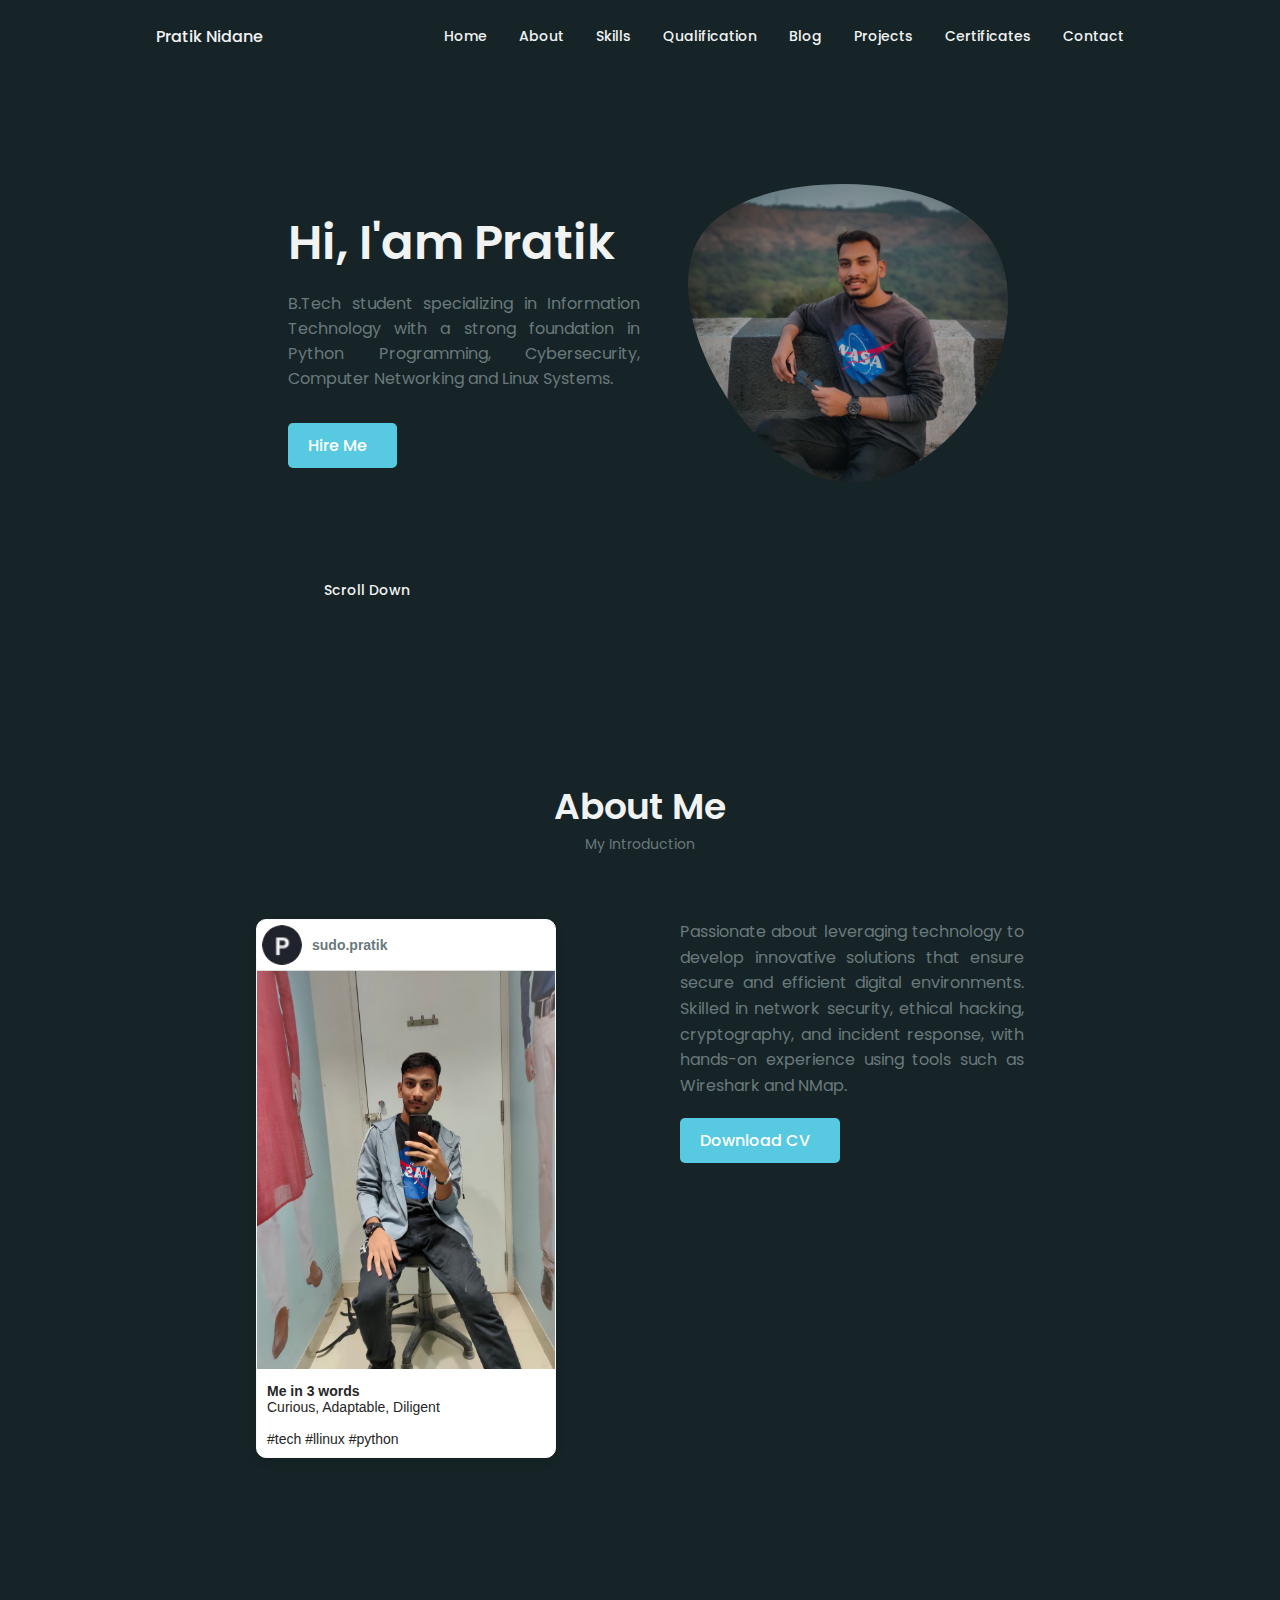
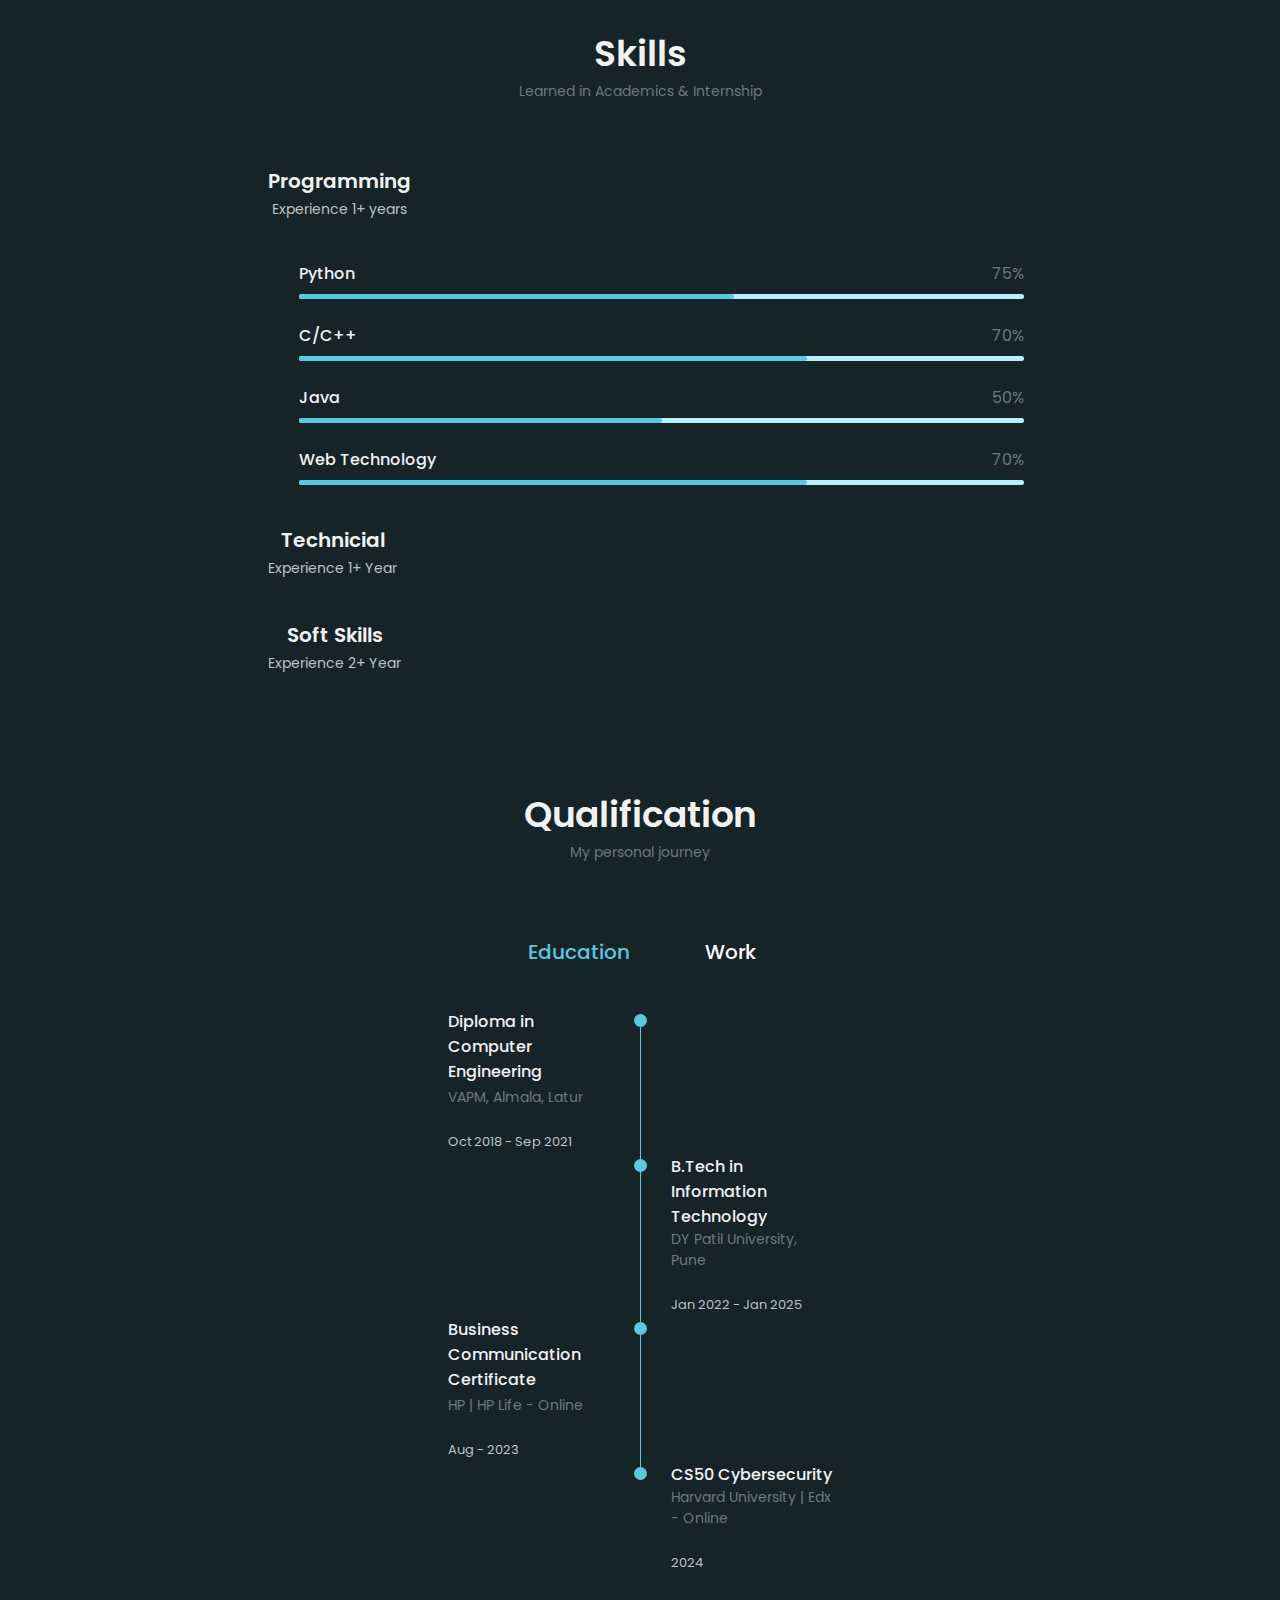
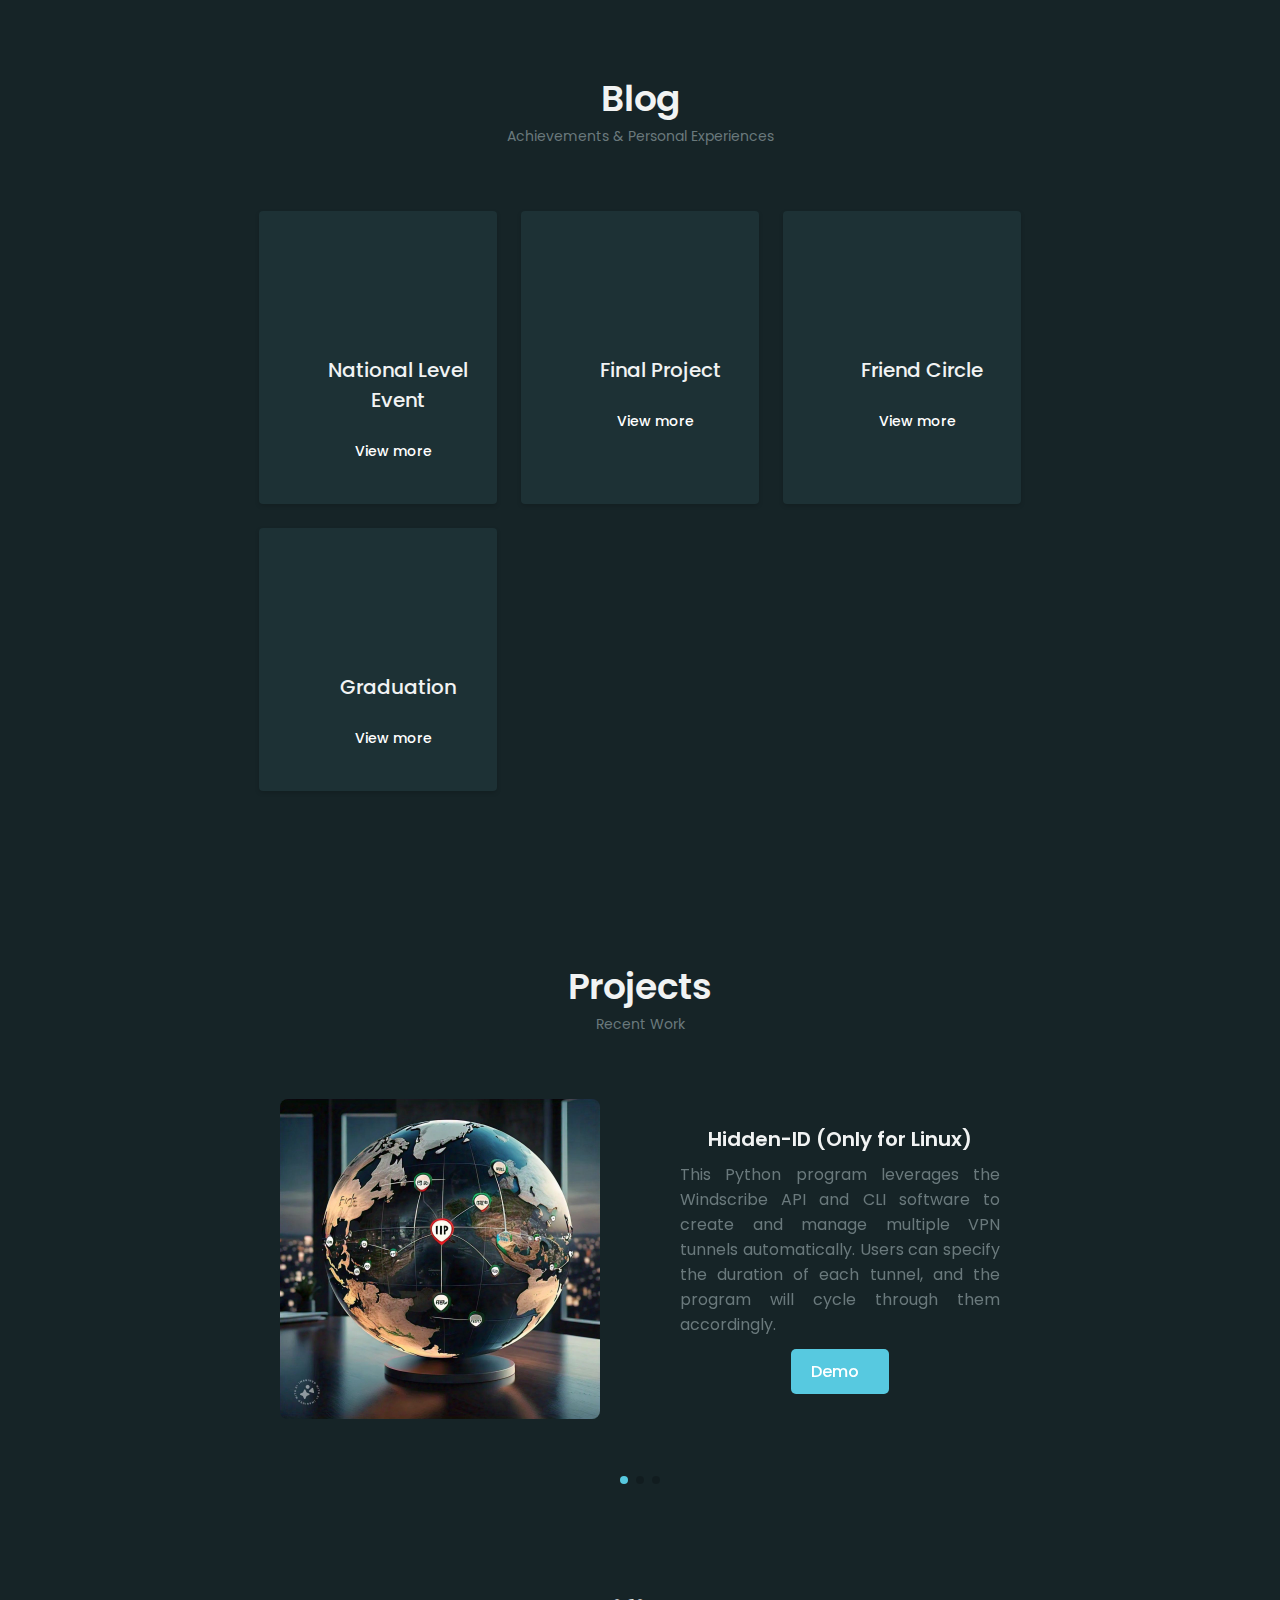
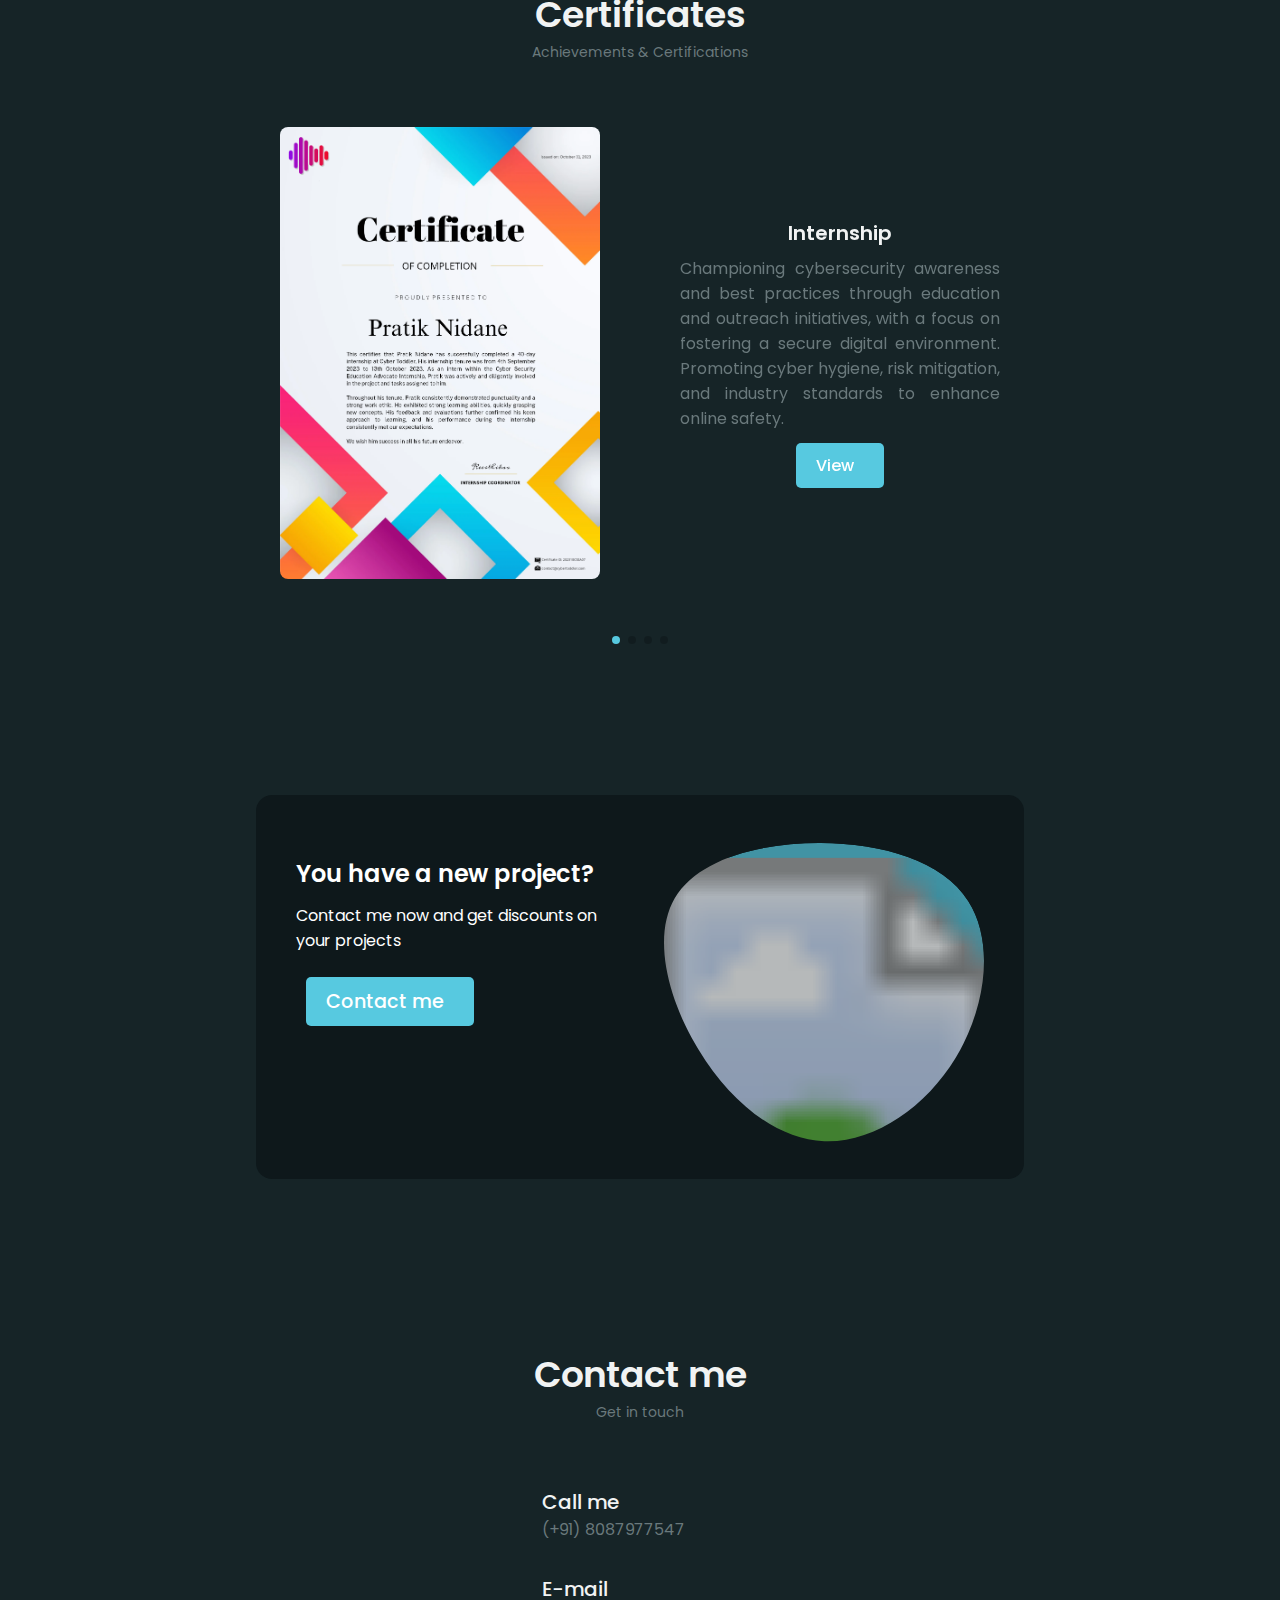
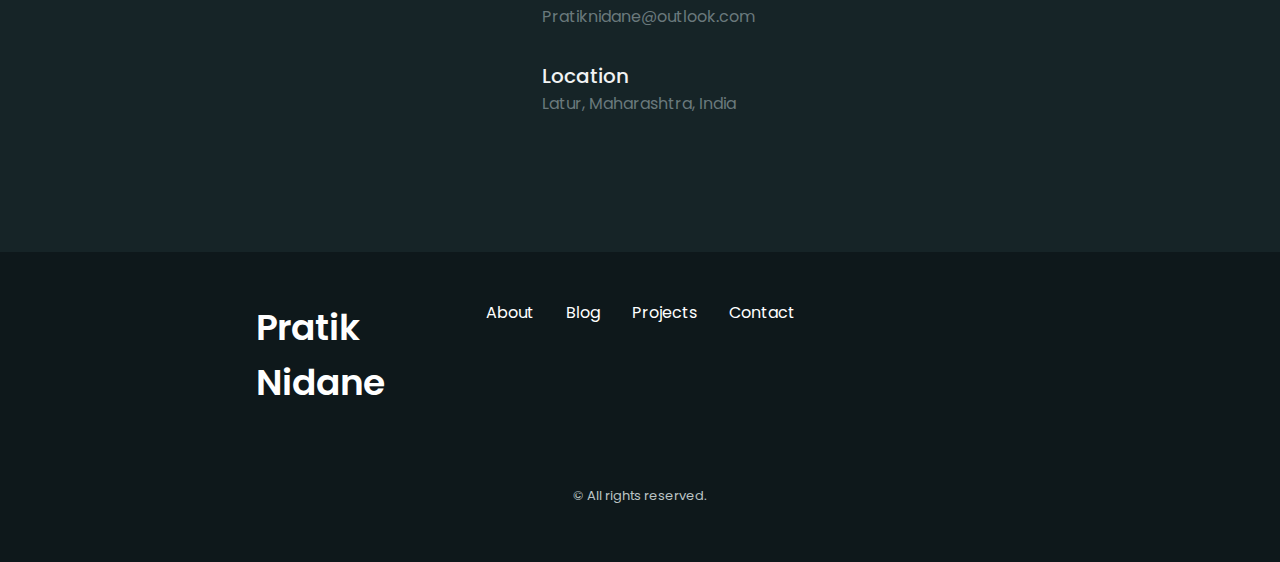
==== index.html @ d78bec15 "index.html" ====
<!DOCTYPE html>
    <html lang="en">
    <head>
        <meta charset="UTF-8">
        <meta name="viewport" content="width=device-width, initial-scale=1.0">

         <!--=============== FAVICON ===============-->
      <link rel="shortcut icon" href="packages/images/favicon.png" type="image/x-icon">

        <!--==================== UNICONS ====================-->
        <link rel="stylesheet" href="https://unicons.iconscout.com/release/v4.0.0/css/line.css">
        
        <!--==================== SWIPER CSS ====================-->
        <link rel="stylesheet" href="./packages/css/swiper-bundle.min.css">
        
        <!--==================== CSS ====================-->
        <link rel="stylesheet" href="./packages/css/styles.css">

        <title>Pratik's Website</title>
    </head>
    <body>
        <!--==================== HEADER ====================-->
        <header class="header" id="header">
            <nav class="nav container">
                <a href="#" class="nav__logo">Pratik Nidane</a>
                <div class="nav__menu" id="nav-menu">
                    <ul class="nav__list grid">
                        <li class="nav__item">
                            <a href="#home" class="nav__link">
                                <i class="uil uil-estate nav__icon"></i>Home
                            </a>
                        </li>
                        <li class="nav__item">
                            <a href="#about" class="nav__link">
                                <i class="uil uil-user nav__icon"></i>About
                            </a>
                        </li>
                        <li class="nav__item">
                            <a href="#skills" class="nav__link">
                                <i class="uil uil-file-alt nav__icon"></i>Skills
                            </a>
                        </li>
                        <li class="nav__item">
                            <a href="#qualification" class="nav__link">
                                <i class="uil uil-file-alt nav__icon"></i>Qualification
                            </a>
                        </li>
                          <li class="nav__item">
                            <a href="#Blog" class="nav__link">
                                <i class="uil uil-briefcase-alt nav__icon"></i>Blog
                            </a>
                        </li>
                        <li class="nav__item">
                            <a href="#portfolio" class="nav__link">
                                <i class="uil uil-scenery nav__icon"></i>Projects                                
                            </a>
                        </li>
                        <li class="nav__item">
                            <a href="#certificates" class="nav__link">
                                <i class="uil uil-scenery nav__icon"></i>Certificates                                
                            </a>
                        </li>
                        <li class="nav__item">
                            <a href="#contact" class="nav__link">
                                <i class="uil uil-message nav__icon"></i>Contact                               
                            </a>
                        </li>
                    </ul>
                    <i class="uil uil-times nav__close" id="nav-close"></i>
                </div>
                <!-- <div class="nav__btns">
                    Theme change button

                    <i class="uil uil-moon change-theme" id="theme-button"></i>

                    <div class="nav__toggle" id="nav-toggle">
                        <i class="uil uil-apps"></i>
                    </div>
                </div> -->
            </nav>
        </header>

        <!--==================== MAIN ====================-->
        <main class="main">
            <!--==================== HOME ====================-->
            <section class="home section" id="home">
                <div class="home__container container grid">
                    <div class="home__content grid">
                        <div class="home__social">
                            <a href="https://www.linkedin.com/in/pratiknidane/" target="_blank" class="home__social-icon">
                                <i class="uil uil-linkedin-alt"></i>
                            </a>
                            
                            <a href="https://github.com/thepratiknidane" target="_blank" class="home__social-icon">
                                <i class="uil uil-github-alt"></i>
                            </a>
                            <a href="https://www.instagram.com/sudo.pratik/" target="_blank" class="home__social-icon">
                                <i class="uil uil-instagram"></i>
                            </a>
                            <a href="https://wa.me/918087977547" target="_blank" class="home__social-icon">
                                <i class="uil uil-whatsapp"></i>
                            </a>
                        </div>

                        <div class="home__img">
                            <svg class="home__blob" viewBox="0 0 200 187" xmlns="http://www.w3.org/2000/svg">
                                <mask id="mask0">
                                    <path d="M190.312 36.4879C206.582 62.1187 201.309 102.826 182.328 134.186C163.346 165.547 
                                      130.807 187.559 100.226 186.353C69.6454 185.297 41.0228 161.023 21.7403 129.362C2.45775 
                                      97.8511 -7.48481 59.1033 6.67581 34.5279C20.9871 10.1032 59.7028 -0.149132 97.9666 
                                      0.00163737C136.23 0.303176 174.193 10.857 190.312 36.4879Z"/>
                                </mask>
                                <g mask="url(#mask0)">
                                    <path d="M190.312 36.4879C206.582 62.1187 201.309 102.826 182.328 134.186C163.346 
                                      165.547 130.807 187.559 100.226 186.353C69.6454 185.297 41.0228 161.023 21.7403 
                                      129.362C2.45775 97.8511 -7.48481 59.1033 6.67581 34.5279C20.9871 10.1032 59.7028 
                                      -0.149132 97.9666 0.00163737C136.23 0.303176 174.193 10.857 190.312 36.4879Z"/>
                                    <image class="home__blob-img" x="-10" y="-30" width="300" height="250" href="packages/images/IMG20250112175631.jpg"/>
                                </g>
                            </svg>
                        </div>
                        
                        

                        <div class="home__data">
                            <h1 class="home__title">Hi, I'am Pratik</h1>
                            <h3 class="home__subtitle"></h3>
                            <p class="home__description">B.Tech student specializing in Information Technology with a strong foundation in Python Programming, Cybersecurity,
                                Computer Networking and Linux Systems.</p>
                            <a href="#contact" class="button button--flex home__button">
                                Hire Me<i class="uil uil-message button__icon"></i>
                            </a>
                        </div>
                    </div>
                    
                    
                    <div class="home__scroll">
                        <a href="#about" class="home__scroll-button button--flex">
                            <i class="uil uil-mouse-alt home__scroll-icon" style="color:rgb(1, 255, 255)"></i>
                            <span class="home__scroll-name">Scroll Down</span>
                            <i class="uil uil-arrow-down home__scroll-arrow"></i>
                        </a>
                    </div>
                </div>
            </section>

            <!--==================== ABOUT ====================-->
            <section class="about section" id="about">
                <h2 class="section__title">About Me</h2>
                <span class="section__subtitle">My Introduction</span>
            
                <div class="about__container container grid">
                    <!-- Instagram-like post -->
                    <div class="instagram-post">
                        <div class="post-header">
                            <img class="profile-picture" src="packages/images/favicon.png" alt="Profile Picture">
                            <span class="username">sudo.pratik</sudo></span>
                        </div>
                        <img class="post-image" src="packages/images/3.jpg" alt="Post Image">
                        <div class="post-caption">
                            <span class="username"></span> <b>Me in 3 words</b><br>Curious, Adaptable, Diligent <br><br>#tech #llinux #python
                        </div>
                    </div>
            
                    <div class="about__data">
                        <p class="about__description">Passionate about leveraging technology to develop innovative solutions that ensure secure and efficient digital environments. Skilled in network security, ethical hacking, cryptography, and incident response, with hands-on experience using tools such as Wireshark and NMap. 
                        </p>
                        <div class="about__buttons">
                            <a href="packages/Pratik_Nidane_Resume.pdf" class="button button--flex" target="_blank">
                                Download CV <i class="uil uil-download-alt button__icon"></i>
                            </a>
                        </div>
                    </div>
                </div>
            </section>            

            <!--==================== SKILLS ====================-->
            <section class="skills section" id="skills">
                <h2 class="section__title">Skills</h2>
                <span class="section__subtitle">Learned in Academics & Internship</span>

                <div class="skills__container container grid">
                    <div>
                         <!--==================== SKILL-1 ====================-->
                        <div class="skills__content skills__open">
                            <div class="skills__header">
                                <i class="uil uil-analytics skills__icon"></i>
                               <div>
                                   <h1 class="skills__title">Programming</h1>
                                   <span class="skills__subtitle">Experience 1+ years</span>
                               </div>

                               <i class="uil uil-angle-down skills__arrow"></i>
                            </div>
                            <div class="skills__list grid">
                                <div class="skills__data">
                                    <div class="skills__titles">
                                        <h3 class="skills__name">Python</h3>
                                        <span class="skills__number">75%</span>
                                    </div>
                                    <div class="skills__bar">
                                        <span class="skills__percentage skills__python"></span>
                                    </div>
                                </div>
                               <div class="skills__data">
                                   <div class="skills__titles">
                                       <h3 class="skills__name">C/C++</h3>
                                       <span class="skills__number">70%</span>
                                   </div>
                                   <div class="skills__bar">
                                       <span class="skills__percentage skills__tab"></span>
                                   </div>
                               </div>
                               <div class="skills__data">
                                   <div class="skills__titles">
                                       <h3 class="skills__name">Java</h3>
                                       <span class="skills__number">50%</span>
                                   </div>
                                   <div class="skills__bar">
                                       <span class="skills__percentage skills__sql"></span>
                                   </div>
                               </div>
                               <div class="skills__data">
                                   <div class="skills__titles">
                                       <h3 class="skills__name">Web Technology</h3>
                                       <span class="skills__number">70%</span>
                                   </div>
                                   <div class="skills__bar">
                                       <span class="skills__percentage skills__google"></span>
                                   </div>
                               </div>
                            </div>
                        </div>
                         <!--==================== SKILLS 2 ====================-->
                        <div class="skills__content skills__close">
                            <div class="skills__header">
                                <i class="uil uil-money-bill skills__icon"></i>
                               <div>
                                   <h1 class="skills__title">Technicial</h1>
                                   <span class="skills__subtitle">Experience 1+ Year</span>
                               </div>

                               <i class="uil uil-angle-down skills__arrow"></i>
                            </div>
                            <div class="skills__list grid">
                                <div class="skills__data">
                                    <div class="skills__titles">
                                        <h3 class="skills__name">Networking</h3>
                                        <span class="skills__number">80%</span>
                                    </div>
                                    <div class="skills__bar">
                                        <span class="skills__percentage skills__bank"></span>
                                    </div>
                               </div>
                               <div class="skills__data">
                                   <div class="skills__titles">
                                       <h3 class="skills__name">Operating Systems</h3>
                                       <span class="skills__number">80%</span>
                                   </div>
                                   <div class="skills__bar">
                                       <span class="skills__percentage skills__counter"></span>
                                   </div>
                               </div>
                               <div class="skills__data">
                                    <div class="skills__titles">
                                      <h3 class="skills__name">Information security</h3>
                                      <span class="skills__number">70%</span>
                                    </div>
                                    <div class="skills__bar">
                                       <span class="skills__percentage skills__google"></span>
                                    </div>
                                </div>
                                <div class="skills__data">
                                   <div class="skills__titles">
                                       <h3 class="skills__name">Troubleshooting</h3>
                                       <span class="skills__number">90%</span>
                                   </div>
                                   <div class="skills__bar">
                                       <span class="skills__percentage skills__office"></span>
                                   </div>
                                </div>
                            </div>
                        </div>
                    </div>

                    <div>
                        <!--==================== SKILLS 3 ====================-->
                        <div class="skills__content skills__close">
                            <div class="skills__header">
                               <i class="uil uil-brackets-curly skills__icon"></i>
                               <div>
                                   <h1 class="skills__title">Soft Skills</h1>
                                   <span class="skills__subtitle">Experience 2+ Year</span>
                               </div>

                               <i class="uil uil-angle-down skills__arrow"></i>
                            </div>
                            <div class="skills__list grid">
                                <div class="skills__data">
                                    <div class="skills__titles">
                                        <h3 class="skills__name">Adaptability</h3>
                                        <span class="skills__number">90%</span>
                                    </div>
                                    <div class="skills__bar">
                                        <span class="skills__percentage skills__html"></span>
                                    </div>
                                </div>
                               <div class="skills__data">
                                   <div class="skills__titles">
                                       <h3 class="skills__name">Quick Learner</h3>
                                       <span class="skills__number">80%</span>
                                   </div>
                                   <div class="skills__bar">
                                       <span class="skills__percentage skills__css"></span>
                                   </div>
                               </div>
                               <div class="skills__data">
                                   <div class="skills__titles">
                                       <h3 class="skills__name">Time Management</h3>
                                       <span class="skills__number">60%</span>
                                   </div>
                                   <div class="skills__bar">
                                       <span class="skills__percentage skills__js"></span>
                                   </div>
                               </div>
                               <div class="skills__data">
                                   <div class="skills__titles">
                                       <h3 class="skills__name">Problem Solving</h3>
                                       <span class="skills__number">70%</span>
                                   </div>
                                   <div class="skills__bar">
                                       <span class="skills__percentage skills__wordpress"></span>
                                   </div>
                               </div>
                           </div>
                       </div>
                    </div>
                </div>
            </section>

              <!--==================== QUALIFICATION ====================-->
        <section class="qualification__section" id="qualification">
            <h2 class="section__title">Qualification</h2>
            <span class="section__subtitle">My personal journey</span>

            <div class="qualification__container container">
                <div class="qualification__tabs">
                    <div class="qualification__button button--flex qualification__active" data-target='#education'>
                        <i class="uil uil-graduation-cap qualification__icon"></i>
                        Education
                    </div>

                    <div class="qualification__button button--flex" data-target="#work">
                        <i class="uil uil-briefcase-alt qualification__icon"></i>
                        Work
                    </div>
                </div>

                <div class="qualification__sections">
            <!--==================== QUALIFICATION CONTENT 1 ====================-->
            <div class="qualification__content qualification__active" data-content id="education">
             <!--==================== QUALIFICATION 1 ====================--> 
             <div class="qualification__data">
                 <div>
                     <h3 class="qualification__title">Diploma in Computer Engineering </h3>
                     <span class="qualification__subtitle">VAPM, Almala, Latur</span>
                     <div class="qualification__calendar">
                        <i class="uil uil-calendar-alt home__social-icon"></i>
                        Oct 2018 - Sep 2021
                     </div>
                 </div>

                 <div>
                     <span class="qualification__rounder"></span>
                     <span class="qualification__line"></span>
                 </div>
             </div>
             
             <!--==================== QUALIFICATION 2 ====================--> 
             <div class="qualification__data">
                <div></div>
                <div>
                   <span class="qualification__rounder"></span>
                   <span class="qualification__line"></span>
                </div>

                <div>
                    <h3 class="qualification__title">B.Tech in Information Technology</h3>
                    <span class="qualification__subtitle">DY Patil University, Pune</span>
                    <div class="qualification__calendar">
                       <i class= "uil uil-calendar-alt home__social-icon"></i>
                       Jan 2022 - Jan 2025
                    </div>
                </div>
            </div> 

            <!--==================== QUALIFICATION 3 ====================--> 
            <div class="qualification__data">
                <div>
                    <h3 class="qualification__title">Business Communication Certificate</h3>
                    <span class="qualification__subtitle">HP | HP Life - Online</span>
                    <div class="qualification__calendar">
                       <i class="uil uil-calendar-alt home__social-icon"></i>
                       Aug - 2023
                    </div>
                </div>

                <div>
                    <span class="qualification__rounder"></span>
                    <span class="qualification__line"></span>
                </div>
            </div> 

            <!--==================== QUALIFICATION 4 ====================--> 
            <div class="qualification__data">
                <div>

            </div>
                <div>
                    <span class="qualification__rounder"></span>
                   <!-- <span class="qualification__line"></span> -->
                </div>

                <div>
                    <h3 class="qualification__title">CS50 Cybersecurity</h3>
                    <span class="qualification__subtitle">Harvard University | Edx - Online</span>
                    <div class="qualification__calendar">
                       <i class="uil uil-calendar-alt home__social-icon"></i>
                       2024
                    </div>
                </div>
            </div>

            </div>
            
            <!--==================== QUALIFICATION CONTENT 2 ====================-->
            <div class="qualification__content" data-content id="work">
                <!--==================== QUALIFICATION 1 ====================--> 
                <div class="qualification__data">
                    <div>
                        <h3 class="qualification__title">Cyber Security Intern</h3>
                        <span class="qualification__subtitle">Cyber Toddler - Chennai</span>
                        <div class="qualification__calendar">
                           <i class="uil uil-calendar-alt home__social-icon"></i>
                           Sep 2023 - Oct 2023
                        </div>
                    </div>
   
                    <div>
                        <span class="qualification__rounder"></span>
                        <span class="qualification__line"></span>
                    </div>
                </div>
                
                <!--==================== QUALIFICATION 2 ====================--> 
                <div class="qualification__data">
                   <div></div>
                   <div>
                      <span class="qualification__rounder"></span>
                      <span class="qualification__line"></span>
                   </div>
   
                   <div>
                       <h3 class="qualification__title">Looking for Opportunities</h3>
                                         </div>
               </div>           
               </div> 
             
               </div>
            </div>
        </section>
      
        <!--==================== SERVICES ====================-->
        <section class="services section" id="Blog">
            <h2 class="section__title">Blog</h2>
            <span class="section__subtitle">Achievements & Personal Experiences</span>

            <div class="services__container container grid">
        <!--==================== SERVICES 1 ====================-->  
        <div class="services__content">
            <div>
                <i class="uil uil-star skills__icon"></i>
                <h3 class="services__title">National Level Event </h3>
            </div>
            <span class="button button--flex button--small button--link services__button">
                View more
                <i class="uil uil-arrow-right button__icon"></i>
            </span>

            <div class="services__modal">
                <div class="services__modal-content">
                    <h4 class="services__modal-title">National Level Techno-Management Event<br></h4>
                    <img src="packages/images/Event-1.jpeg" alt=""><br>
                    
                    <a href="https://www.linkedin.com/in/pratiknidane/overlay/1635537481207/single-media-viewer/?profileId=ACoAADxKxSsBbTx79EZNQKW53TtdwCpBES3w4rs" target="_blank" style="color: antiquewhite;">Read Article</a><br><br>
                    
                    <i class="uil uil-times services__modal-close"></i>

                    <ul class="services__modal-services grid">
                        <li class="services__modal-service">
                            <i class="uil uil-check-circle services__modal-icon"></i>
                            <p>As a college student, participating in a national paper presentation competition was one of the most transformative experiences of my academic career.</p>
                        </li>

                        <li class="services__modal-service">
                            <i class="uil uil-check-circle services__modal-icon"></i>
                            <p>Not only did it allow me to showcase my research skills, but it also helped me to develop valuable professional skills that have served me well in my career.</p>
                        </li>
                    </ul>
                </div>
            </div>
        </div>  
        
        <!--==================== SERVICES 2 ====================--> 
        <div class="services__content">
            <div>
                <i class="uil uil-file-alt skills__icon"></i>
                <h3 class="services__title">Final Project<br> </h3>
            </div>
            <span class="button button--flex button--small button--link services__button">
                View more
                <i class="uil uil-arrow-right button__icon"></i>
            </span>

            <div class="services__modal">
                <div class="services__modal-content">
                    <h4 class="services__modal-title">Final Project<br></h4>
                    <img src="packages/images/final-project.jpg" alt="Image" style="border: 1px solid white;"><br><br>
                    <i class="uil uil-times services__modal-close"></i>

                    <ul class="services__modal-services grid">
                        <li class="services__modal-service">
                            <i class="uil uil-check-circle services__modal-icon"></i>
                            <p>We worked on our final project under the guidance of Prof. Sofia Mujawar.
                                Our team included Vaibhav Patil, Vaibhav Khurdle, Gauri Pawade, and myself.</p>
                        </li>

                        <li class="services__modal-service">
                            <i class="uil uil-check-circle services__modal-icon"></i>
                            <p>Throughout the project, we collaborated closely, utilizing each member's strengths to ensure a comprehensive and well-researched outcome.
                                Prof. Sofia Mujawar provided valuable feedback and direction, helping us refine our approach and achieve our objectives.</p>
                        </li>
                    </ul>
                </div>
            </div>
        </div>  
       
        <!--==================== SERVICES 3 ====================-->
        <div class="services__content">
            <div>
                <i class="uil uil-user skills__icon"></i>
                <h3 class="services__title">Friend Circle<br></h3>
            </div>
            <span class="button button--flex button--small button--link services__button">
                View more
                <i class="uil uil-arrow-right button__icon"></i>
            </span>

            <div class="services__modal">
                <div class="services__modal-content">
                    <h4 class="services__modal-title">Friend Circle<br></h4>
                    <i class="uil uil-times services__modal-close"></i>
                    <img src="packages/images/friend-circle.jpg" alt="Image" style="border: 1px solid white;"><br><br>

                    <ul class="services__modal-services grid">
                        <li class="services__modal-service">
                            <i class="uil uil-check-circle services__modal-icon"></i>
                            <p>I got to meet a lot of different people and made some great friends along the way.
                                Each person taught me something new, and I really learned a lot from their experiences and perspectives.</p>
                        </li>

                        <li class="services__modal-service">
                            <i class="uil uil-check-circle services__modal-icon"></i>
                            <p>It was a fun way to grow and see things from different angles.</p>
                        </li>
                    </ul>
                </div>
            </div>
        </div>

        <!--==================== SERVICES 4 ====================-->
        <div class="services__content">
            <div>
                <i class="uil uil-star skills__icon"></i>
                <h3 class="services__title">Graduation<br></h3>
            </div>
            <span class="button button--flex button--small button--link services__button">
                View more
                <i class="uil uil-arrow-right button__icon"></i>
            </span>

            <div class="services__modal">
                <div class="services__modal-content">
                    <h4 class="services__modal-title">Graduation<br></h4>
                    <i class="uil uil-times services__modal-close"></i>
                    <img src="packages/images/IMG20250111174118.jpg" alt="Image" style="border: 1px solid white;"><br><br>

                    <ul class="services__modal-services grid">
                        <li class="services__modal-service">
                            <i class="uil uil-check-circle services__modal-icon"></i>
                            <p>Graduation day becomes even more special when celebrated with friends who stood by your side through every challenge and achievement. Together, we’ve shared laughter, late-night study sessions, and unforgettable memories that have shaped our journey.</p>
                        </li>

                        <li class="services__modal-service">
                            <i class="uil uil-check-circle services__modal-icon"></i>
                            <p>As we step into the next chapter of our lives, I’m grateful for the bond we’ve built and the moments we’ve shared. Here’s to all the hard work, dreams coming true, and friendships that will last a lifetime. Cheers to us, the Class of 2024! 🎓✨</p>
                        </li>
                    </ul>
                </div>
            </div>
        </div>
  
       
        </div>
        </section>
        <!--==================== PORTFOLIO ====================-->
        <section class="portfolio section" id="portfolio">

            <h2 class="section__title">Projects</h2>
            <span class="section__subtitle">Recent Work</span>

            <div class="portfolio__container container swiper-container">
                <div class="swiper-wrapper">
        <!--==================== PORTFOLIO 1 ====================-->
        
            <div class="portfolio__content grid swiper-slide">
                <img src="./packages/images/Hidden-ID.jpeg" alt="" class="portfolio__img">

                <div class="portfolio_">
                    <h3 class="portfolio__title">Hidden-ID (Only for Linux)</h3>
                    <p class="portfolio__description">This Python program leverages the Windscribe API and CLI software to create and manage multiple VPN tunnels automatically.
                        Users can specify the duration of each tunnel, and the program will cycle through them accordingly.</p>
                    <a href="https://github.com/thepratiknidane/Hidden-ID" target="_blank" class="button button--flex button--small portfolio__button">
                        Demo
                        <i class="uil uil-arrow-right button__icon"></i>
                    </a>
                </div>
            </div>

            <!--==================== PORTFOLIO 2 ====================-->
        
            <div class="portfolio__content grid swiper-slide">
                <img src="./packages/images/keylogger.jpeg" alt="" class="portfolio__img">

                <div class="portfolio_">
                    <h3 class="portfolio__title">Keylogger</h3>
                    <p class="portfolio__description">The Keylogger project is a software
                        development initiative aimed at creating a tool that
                        can record keystrokes on a computer or mobile
                        device.</p>
                    <a href="https://github.com/thepratiknidane/Keylogger" target="_blank" class="button button--flex button--small portfolio__button">
                        Demo
                        <i class="uil uil-arrow-right button__icon"></i>
                    </a>
                </div>
            </div>

            <!--==================== PORTFOLIO 3 ====================-->
        
            <div class="portfolio__content grid swiper-slide">
                <img src="./packages/images/Exif-Data.jpeg" alt="" class="portfolio__img">

                <div class="portfolio_">
                    <h3 class="portfolio__title">Exif Data</h3>
                    <p class="portfolio__description">Developed a project named "EXIF
                        Data," designed to extract metadata from images,
                        including camera settings, location information, and
                        timestamps.</p>
                    <a href="https://github.com/thepratiknidane/Exif_Data" target="_blank" class="button button--flex button--small portfolio__button">
                        Demo
                        <i class="uil uil-arrow-right button__icon"></i>
                    </a>
                </div>
            </div>
                </div>

            <!-- add arrows-->
            <div class="swiper-button-next">
                <i class="uil uil-angle-right-b swiper-portfolio-icon"></i>
            </div>

            <div class="swiper-button-prev">
                <i class="uil uil-angle-left-b swiper-portfolio-icon"></i>
            </div>

            <!-- Add Pagination -->
            <div class="swiper-pagination"></div>
            
        
        </div>

        </section>




        <!--==================== CERTIFICATES ====================-->
        <section class="portfolio section" id="certificates">

            <h2 class="section__title">Certificates</h2>
            <span class="section__subtitle">Achievements & Certifications</span>

            <div class="portfolio__container container swiper-container">
                <div class="swiper-wrapper">
        <!--==================== CERTIFICATE 1 ====================-->
        
            <div class="portfolio__content grid swiper-slide">
                <img src="./packages/certificates/internship_certificate.png" alt="" class="portfolio__img">

                <div class="portfolio_">
                    <h3 class="portfolio__title">Internship</h3>
                    <p class="portfolio__description"> Championing cybersecurity awareness and best practices through education and outreach initiatives, with a focus on fostering a secure digital environment. Promoting cyber hygiene, risk mitigation, and industry standards to enhance online safety.</p>
                    <a href="./packages/certificates/internship_certificate.png" target="_blank" class="button button--flex button--small portfolio__button">
                        View
                        <i class="uil uil-arrow-right button__icon"></i>
                    </a>
                </div>
            </div>

            <!--==================== CERTIFICATE 2 ====================-->
        
            <div class="portfolio__content grid swiper-slide">
                <img src="./packages/certificates/cs50_cybersecurity.png" alt="" class="portfolio__img">

                <div class="portfolio_">
                    <h3 class="portfolio__title">CS50 Cybersecurity</h3>
                    <p class="portfolio__description">completed the prestigious CS50 Cybersecurity course offered by Harvard University. This comprehensive program deepened my understanding of key cybersecurity concepts, including cryptography, network security, ethical hacking, and risk management.
                        It also provided hands-on experience with tools and techniques used in real-world cybersecurity scenarios.</p>
                    <a href="https://certificates.cs50.io/d272f0db-ffd0-448a-8c93-078d78b4e66c.pdf?size=letter" target="_blank" class="button button--flex button--small portfolio__button">
                        View
                        <i class="uil uil-arrow-right button__icon"></i>
                    </a>
                </div>
            </div>

            <!--==================== CERTIFICATE 3 ====================-->
        
            <div class="portfolio__content grid swiper-slide">
                <img src="./packages/certificates/nsdc_ethical_hacking-certificate.png" alt="" class="portfolio__img">

                <div class="portfolio_">
                    <h3 class="portfolio__title">NSDC Ethical Hacking</h3>
                    <p class="portfolio__description">Ethical Hacking Certification from NSDC, which equipped me with in-depth knowledge of ethical hacking practices, vulnerability assessments, and penetration testing.
                        The certification focused on securing systems, networks, and data while adhering to the highest ethical standards.</p>
                    <a href="https://admin.skillindiadigital.gov.in/documentverificationbyQR?content=[base64]%3D%3D" target="_blank" class="button button--flex button--small portfolio__button">
                        View
                        <i class="uil uil-arrow-right button__icon"></i>
                    </a>
                </div>
            </div>

            <!--==================== CERTIFICATE 4 ====================-->
        
            <div class="portfolio__content grid swiper-slide">
                <img src="./packages/certificates/hp_life_business_communication.png" alt="" class="portfolio__img">

                <div class="portfolio_">
                    <h3 class="portfolio__title">Business Communication</h3>
                    <p class="portfolio__description">Business Communication Certification from HP Life, which enhanced my ability to communicate effectively in professional settings. 
                        The program covered essential topics such as interpersonal communication, professional writing, presentation skills, and teamwork, empowering me to collaborate efficiently and convey ideas clearly.</p>
                    <a href="./packages/certificates/hp_life_business_communication.png" target="_blank" class="button button--flex button--small portfolio__button">
                        View
                        <i class="uil uil-arrow-right button__icon"></i>
                    </a>
                </div>
            </div>
                </div>

            <!-- add arrows-->
            <div class="swiper-button-next">
                <i class="uil uil-angle-right-b swiper-portfolio-icon"></i>
            </div>

            <div class="swiper-button-prev">
                <i class="uil uil-angle-left-b swiper-portfolio-icon"></i>
            </div>

            <!-- Add Pagination -->
            <div class="swiper-pagination"></div>
            
        
        </div>

        </section>

        <!--==================== PROJECT IN MIND ====================-->
        <section class="project section">

            <div class="project__bg">
                <div class="project__container container grid">
                    <div class="project__data">
                        <h2 class="project__title">You have a new project?</h2>
                        <p class="project__description">Contact me now and get discounts on your projects</p>
                        <a href="#contact" class="button button--flex button__icon">Contact me
                            <i class="uil uil-message project__icon button__icon"></i>
                        </a>
                       
                    </div>
                    <div class="home__img">
                        <svg class="home__blob" viewBox="0 0 200 187" xmlns="http://www.w3.org/2000/svg">
                            <mask id="mask0">
                                <path d="M190.312 36.4879C206.582 62.1187 201.309 102.826 182.328 134.186C163.346 165.547 
                                  130.807 187.559 100.226 186.353C69.6454 185.297 41.0228 161.023 21.7403 129.362C2.45775 
                                  97.8511 -7.48481 59.1033 6.67581 34.5279C20.9871 10.1032 59.7028 -0.149132 97.9666 
                                  0.00163737C136.23 0.303176 174.193 10.857 190.312 36.4879Z"/>
                            </mask>
                            <g mask="url(#mask0)">
                                <path d="M190.312 36.4879C206.582 62.1187 201.309 102.826 182.328 134.186C163.346 
                                  165.547 130.807 187.559 100.226 186.353C69.6454 185.297 41.0228 161.023 21.7403 
                                  129.362C2.45775 97.8511 -7.48481 59.1033 6.67581 34.5279C20.9871 10.1032 59.7028 
                                  -0.149132 97.9666 0.00163737C136.23 0.303176 174.193 10.857 190.312 36.4879Z"/>
                                <image class="home__blob-img" x="-10" y="0" width="0" height="270" href="packages/images/4.png"/>
                            </g>
                        </svg>
                    </div>
                </div>
            </div>

        </section>

        <!--==================== CONTACT ME ====================-->
        <section class="contact section" id="contact">
            <h2 class="section__title">Contact me</h2>
            <span class="section__subtitle">Get in touch</span>

            <div class="contact__container container grid">
                <div>
                    <div class="contact__information">
                        <i class="uil uil-phone-alt contact__icon"></i>

                        <div>
                            <h3 class="contact__title">Call me</h3>
                            <span class="contatc__subtitle">(+91) 8087977547</span>
                        </div>
                    </div>

                    <div class="contact__information">
                        <i class="uil uil-envelope contact__icon"></i>

                        <div>
                            <h3 class="contact__title">E-mail</h3>
                            <span class="contatc__subtitle">Pratiknidane@outlook.com</span>
                        </div>
                    </div>

                    <div class="contact__information">
                        <i class="uil uil-map-marker contact__icon"></i>

                        <div>
                            <h3 class="contact__title">Location</h3>
                            <span class="contatc__subtitle">Latur, Maharashtra, India</span>
                        </div>
                    </div>
                </div>

            </div>

        </section>
    </main>

    <!--==================== FOOTER ====================-->
    <footer class="footer">

        <div class="footer__bg">
            <div class="footer__container container grid">
                <div>
                    <h1 class="footer__title">Pratik Nidane</h1>
                    <!-- <span class="footer__subtitle">Data Analyst</span> -->
                </div>

                <ul class="footer__links">
                    <li>
                        <a href="#about" class="footer__link">About</a>
                    </li>
                    <li>
                        <a href="#Blog" class="footer__link">Blog</a>
                    </li>
                     <li>
                        <a href="#portfolio" class="footer__link">Projects</a>
                    </li>
                    <li>
                        <a href="#contact" class="footer__link">Contact</a>
                    </li>
                </ul>

                <div class="footer__socials">
                    <a href="https://www.linkedin.com/in/pratiknidane/" target="_blank" class="footer__social">
                        <i class="uil uil-linkedin-alt"></i>
                    </a>
                    <a href="https://github.com/thepratiknidane" target="_blank" class="footer__social">
                        <i class="uil uil-github-alt"></i>
                    </a>
                    <a href="https://www.instagram.com/sudo.pratik/" target="_blank" class="footer__social">
                        <i class="uil uil-instagram"></i>
                    </a>
                    <a href="https://wa.me/918087977547" target="_blank" class="footer__social">
                        <i class="uil uil-whatsapp"></i>
                    </a>
                </div>
            </div>
            <p class="footer__copy">&#169; All rights reserved.</p>
        </div>
    </footer>

    <!--==================== SCROLL TOP ====================-->
    <a href="#" class="scrollup" id="scroll-up">
        <i class="uil uil-arrow-up scrollup__icon"></i>
    </a>
    

    <!--==================== SWIPER JS ====================-->
    <script src="./packages/js/swiper-bundle.min.js"></script>

    <!--==================== MAIN JS ====================-->
    <script src="./packages/js/main.js"></script>
</body>

</html>
---- packages/css/styles.css ----
/* ==================== GOOGLE FONTS ====================*/
@import url("https://fonts.googleapis.com/css2?family=Poppins:wght@400;500;600&display=swap");

/*==================== VARIABLES CSS ====================*/
:root {
  --header-height: 3rem;

  /*========== Colors ==========*/
  /* Change favorite color */
  --hue-color: 190; /*Purple 250 - Green 142 - Blue 230 - Pink 340*/

  /* HSL color mode */
  --first-color: hsl(var(--hue-color), 69%, 61%);
  --first-color-second: hsl(var(--hue-color), 69%, 61%);
  --first-color-alt: hsl(var(--hue-color), 57%, 53%);
  --first-color-lighter: hsl(var(--hue-color), 92%, 85%);
  --title-color: hsl(var(--hue-color), 8%, 15%);
  --text-color: hsl(var(--hue-color), 8%, 45%);
  --text-color-light: hsl(var(--hue-color), 8%, 65%);
  --input-color: hsl(var(--hue-color), 70%, 96%);
  --body-color: hsl(var(--hue-color), 60%, 99%);
  --container-color: #fff;
  --scroll-bar-color: hsl(var(--hue-color), 12%, 90%);
  --scroll-thumb-color: hsl(var(--hue-color), 12%, 80%);

  /*========== Font and typography ==========*/
  --body-font: "Poppins", sans-serif;

  /* .5rem = 8px, 1rem = 16px, 1.5rem = 24px ... */
  --big-font-size: 2rem;
  --h1-font-size: 1.5rem;
  --h2-font-size: 1.25rem;
  --h3-font-size: 1.125rem;
  --normal-font-size: 0.938rem;
  --small-font-size: 0.813rem;
  --smaller-font-size: 0.75rem;

  /*========== Font weight ==========*/
  --font-medium: 500;
  --font-semi-bold: 600;

  /*========== Margenes Bottom ==========*/
  /* .25rem = 4px, .5rem = 8px, .75rem = 12px ... */
  --mb-0-25: 0.25rem;
  --mb-0-5: 0.5rem;
  --mb-0-75: 0.75rem;
  --mb-1: 1rem;
  --mb-1-5: 1.5rem;
  --mb-2: 2rem;
  --mb-2-5: 2.5rem;
  --mb-3: 3rem;

  /*========== z index ==========*/
  --z-tooltip: 10;
  --z-fixed: 100;
  --z-modal: 1000;
}

/* Font size for large devices */
@media screen and (min-width: 968px) {
  :root {
    --big-font-size: 3rem;
    --h1-font-size: 2.25rem;
    --h2-font-size: 1.5rem;
    --h3-font-size: 1.25rem;
    --normal-font-size: 1rem;
    --small-font-size: 0.875rem;
    --smaller-font-size: 0.813rem;
  }
}



/*========== Variables Dark theme ==========*/
body.dark-theme {
  /* HSL color mode */
  --first-color-second: hsl(var(--hue-color), 30%, 8%);
  --title-color: hsl(var(--hue-color), 8%, 95%);
  --text-color: hsl(var(--hue-color), 8%, 45%);
  --text-color-light: hsl(var(--hue-color), 8%, 75%);
  --input-color: hsl(var(--hue-color), 29%, 16%);
  --body-color: hsl(var(--hue-color), 28%, 12%);
  --container-color: hsl(var(--hue-color), 29%, 16%);
  --scroll-bar-color: hsl(var(--hue-color), 12%, 48%);
  --scroll-thumb-color: hsl(var(--hue-color), 12%, 36%);
}



/*========== Button Dark/Light ==========*/
.nav__btns {
  display: flex;
  align-items: center;
}

.change-theme {
  font-size: 1.25rem;
  color: var(--title-color);
  margin-right: var(--mb-1);
  cursor: pointer;
}

.change-theme:hover {
  color: var(--first-color);
}

/*==================== BASE ====================*/

* {
  box-sizing: border-box;
  padding: 0;
  margin: 0;
}

html {
  scroll-behavior: smooth;
}

body {
  margin: 0 0 var(--header-height) 0;
  font-family: var(--body-font);
  font-size: var(--normal-font-size);
  background-color: var(--body-color);
  color: var(--text-color);
}

h1,
h2,
h3,
h4 {
  color: var(--title-color);
  font-weight: var(--font-semi-bold);
}

ul {
  list-style: none;
}

a {
  text-decoration: none;
}

img {
  width: 100%;
  height: auto;
}

/*==================== REUSABLE CSS CLASSES ====================*/
.section {
  padding: 2rem 0 4rem;
  margin-bottom: 40px;
}

.section__title {
  font-size: var(--h1-font-size);
}

.section__subtitle {
  display: block;
  font-size: var(--small-font-size);
  margin-bottom: var(--mb-2);
}

.section__title,
.section__subtitle {
  text-align: center;
}

/*==================== LAYOUT ====================*/

.container {
  max-width: 768px;
  margin-left: var(--mb-1-5);
  margin-right: var(--mb-1-5);
}

.grid {
  display: grid;
  gap: 1.5rem;
}

.header {
  width: 100%;
  position: fixed;
  bottom: 0;
  left: 0;
  z-index: var(--z-fixed);
  background-color: var(--body-color);
}

/*==================== NAV ====================*/
.nav {
  max-width: 968px;
  height: var(--header-height);
  display: flex;
  justify-content: space-between;
  align-items: center;
}

.nav__logo,
.nav__toggle {
  color: var(--title-color);
  font-weight: var(--font-medium);
}

.nav__logo:hover {
  color: var(--first-color);
}

.nav__toggle {
  font-size: 1.1rem;
  cursor: pointer;
}

.nav__toggle:hover {
  color: var(--first-color);
}

@media screen and (max-width: 767px) {
  .nav__menu {
    position: fixed;
    bottom: -100%;
    left: 0;
    width: 100%;
    background-color: var(--body-color);
    padding: 2rem 1.5rem 4rem;
    box-shadow: 0 -1px 4px rgba(0, 0, 0, 0.15);
    border-radius: 1.5rem 1.5rem 0 0;
    transition: 0.3s;
  }
}

.nav__list {
  grid-template-columns: repeat(3, 1fr);
  gap: 2rem;
}
.nav__link {
  display: flex;
  flex-direction: column;
  align-items: center;
  font-size: var(--small-font-size);
  color: var(--title-color);
  font-weight: var(--font-medium);
}

.nav__link:hover {
  color: var(--first-color);
}

.nav__icon {
  font-size: 1.2rem;
}

.nav__close {
  position: absolute;
  right: 1.3rem;
  bottom: 0.5rem;
  font-size: 1.5rem;
  cursor: pointer;
  color: var(--first-color);
}

.nav__close:hover {
  color: var(--first-color-alt);
}

/* show menu */
.show-menu {
  bottom: 0;
}

/* Active link */
.active-link {
  color: var(--first-color);
}

/* Change background header */
.scroll-header {
  box-shadow: 0 -1px 4px rgba(0, 0, 0, 0.15);
}

/*==================== HOME ====================*/

.home__container {
  gap: 1rem;
}

.home__content {
  grid-template-columns: 0.5fr 3fr;
  padding-top: 3.5rem;
  align-items: center;
}

.home__social {
  display: grid;
  grid-template-columns: max-content;
  row-gap: 1rem;
}

.home__social-icon {
  font-size: 1.25rem;
  color: var(--first-color);
}

.home__social-icon:hover {
  color: var(--first-color-alt);
}

.home__blob {
  width: 200px;
  fill: var(--first-color);
}

.home__blob-img {
  width: 220px;
}

.home__data {
  grid-column: 1/3;
}

.home__title {
  font-size: var(--big-font-size);
}

.home__subtitle {
  font-size: var(--h3-font-size);
  color: var(--text-color);
  font-weight: var(--font-medium);
  margin-bottom: var(--mb-0-75);
}

.home__description {
  margin-bottom: var(--mb-2);
  text-align: justify;
}

.home__scroll {
  display: none;
  text-align: left
}

.home__scroll-button {
  color: var(--first-color);
  transition: 0.3s;
}

.home__scroll-button:hover {
  transform: translateY(0.25rem);
}

.home__scroll-mouse {
  font-size: 2rem;
}

.home__scroll-name {
  font-size: var(--small-font-size);
  color: var(--title-color);
  font-weight: var(--font-medium);
  margin-right: var(--mb-0-25);
}

.home__scroll-arrow {
  font-size: 1.25rem;
}
/*==================== BUTTONS ====================*/

.button {
  display: inline-block;
  background-color: var(--first-color);
  color: #ffff;
  padding: 1rem;
  border-radius: 0.5rem;
  font-weight: var(--font-medium);
}

.button:hover {
  background-color: var(--first-color-alt);
}

.button__icon {
  font-size: 1.2rem;
  margin-left: var(--mb-0-5);
  transition: 0.3s;
}

.button--white {
  background-color: #fff;
  color: var(--first-color);
}

.button--white:hover {
  background-color: #fff;
}

.button--flex {
  display: inline-flex;
  align-items: center;
  transition: 0.3s;
}

.button--small {
  padding: 0.75rem 1rem;
}

.button--link {
  padding: 0;
  background-color: transparent;
  color: var(--first-color);
}

.button--link:hover {
  background-color: transparent;
  color: var(--first-color-alt);
}

/*==================== ABOUT ====================*/
.about__img {
  width: 200px;
  border-radius: 0.5rem;
  justify-self: center;
  align-items: center;
}

.about__description {
  text-align: justify;
  margin-bottom: var(--mb-2-5);
}

.about__info {
  display: flex;
  justify-content: space-evenly;
  margin-bottom: var(--mb-2-5);
}

.about__info-title {
  font-size: var(--h2-font-size);
  font-weight: var(--font-semi-bold);
  color: var(--title-color);
}

.about__info-name {
  font-size: var(--smaller-font-size);
}

.about__info-title,
.about__info-name {
  display: block;
  text-align: center;
}

.about__buttons {
  display: flex;
  justify-content: center;
}




Container Styling
.about__container {
  display: flex;
  flex-wrap: wrap;
  gap: 20px;
}

/* Instagram Post Styles */
 .instagram-post {
  width: 300px;
  border: 1px solid #f8f8f8;
  
  border-radius: 10px;
  box-shadow: 0 4px 8px rgba(0, 0, 0, 0.1);
  font-family: 'Arial', sans-serif;
  background-color: #ffffff;
}

.post-header {
  display: flex;
  align-items: center;
  padding: 5px;
  border-bottom: 1px solid #dbdbdb;
}

.profile-picture {
  width: 40px;
  height: 40px;
  border-radius: 50%;
  margin-right: 10px;
  object-fit: cover;
}

.username {
  font-weight: bold;
  font-size: 14px;
}

.post-image {
  width: 100%;
  height: auto;
}

.post-caption {
  padding: 10px;
  font-size: 14px;
  color: #262626;
  text-align: left;
}

.post-caption .username {
  font-weight: bold;
}

/* About Section */
 .about__data {
  max-width: 400px;
}

 .about__description {
  margin-bottom: 20px;
  font-size: 16px;
  line-height: 1.6;
}

.button--flex {
  display: inline-flex;
  align-items: center;
  color: #ffffff;
  padding: 10px 20px;
  border-radius: 5px;
  text-decoration: none;
}

.button__icon {
  margin-left: 10px;
} 



/*==================== SKILLS ====================*/

.skills__container {
  row-gap: 0;
}

.skills__header {
  display: flex;
  align-items: center;
  margin-bottom: var(--mb-2-5);
  cursor: pointer;
}

.skills__icon,
.skills__arrow {
  font-size: 2rem;
  color: var(--first-color);
}

.skills__icon {
  margin-right: var(--mb-0-75);
}

.skills__title {
  font-size: var(--h3-font-size);
}

.skills__subtitle {
  font-size: var(--small-font-size);
  color: var(--text-color-light);
}

.skills__arrow {
  margin-left: auto;
  transition: 0.4s;
}

.skills__list {
  row-gap: 1.5rem;
  padding-left: 2.7rem;
}

.skills__titles {
  display: flex;
  justify-content: space-between;
  margin-bottom: var(--mb-0-5);
}

.skills__name {
  font-size: var(--normal-font-size);
  font-weight: var(--font-medium);
}

.skills__bar,
.skills__percentage {
  height: 5px;
  border-radius: 0.25rem;
}

.skills__bar {
  background-color: var(--first-color-lighter);
}

.skills__percentage {
  display: block;
  background-color: var(--first-color);
}

.skills__html {
  width: 90%;
}

.skills__css {
  width: 80%;
}

.skills__js {
  width: 60%;
}

.skills__wordpress {
  width: 70%;
}

.skills__python {
  width: 60%;
}

.skills__tab {
  width: 70%;
}

.skills__sql {
  width: 50%;
}

.skills__google {
  width: 70%;
}

.skills__bank {
  width: 80%;
}

.skills__google {
  width: 70%;
}

.skills__counter {
  width: 80%;
}

.skills__office {
  width: 90%;
}

.skills__close .skills__list {
  height: 0;
  overflow: hidden;
}

.skills__open .skills__list {
  height: max-content;
  margin-bottom: var(--mb-2-5);
}

.skills__open .skills__arrow {
  transform: rotate(-180deg);
}

/*==================== QUALIFICATION ====================*/
.qualification__tabs {
  display: flex;
  justify-content: space-evenly;
  margin-bottom: var(--mb-2);
}

.qualification__button {
  font-size: var(--h3-font-size);
  font-weight: var(--font-medium);
  cursor: pointer;
}

.qualification__button:hover {
  color: var(--first-color);
}

.qualification__icon {
  font-size: 1.8rem;
  margin-right: var(--mb-0-25);
}

.qualification__data {
  display: grid;
  grid-template-columns: 1fr max-content 1fr;
  column-gap: 1.5rem;
}

.qualification__title {
  font-size: var(--normal-font-size);
  font-weight: var(--font-medium);
}

.qualification__subtitle {
  display: inline-block;
  font-size: var(--small-font-size);
  margin-bottom: var(--mb-1);
}

.qualification__calendar {
  font-size: var(--smaller-font-size);
  color: var(--text-color-light);
  /* margin-bottom: var(--mb-1) */
}

.qualification__rounder {
  display: inline-block;
  width: 13px;
  height: 13px;
  background-color: var(--first-color);
  border-radius: 50%;
}

.qualification__line {
  display: block;
  width: 1px;
  height: 100%;
  background-color: var(--first-color);
  transform: translate(6px, -7px);
}

.qualification__content[data-content] {
  display: none;
}

.qualification__active[data-content] {
  display: block;
}

.qualification__button.qualification__active {
  color: var(--first-color);
}

/*==================== SERVICES ====================*/
.services__container {
  gap: 1.5rem;
  grid-template-columns: repeat(2, 1fr);
}

.services__content {
  position: relative;
  background-color: var(--container-color);
  padding: 3.5rem 0.5rem 1.25rem 1.5rem;
  border-radius: 0.25rem;
  box-shadow: 0 2px 4px rgba(0, 0, 0, 0.15);
  transition: 0.3s;
}

.services__content:hover {
  box-shadow: 0 4px 8px rgba(0, 0, 0, 0.3);
}

.services__icon {
  display: block;
  font-size: 1.5rem;
  color: var(--first-color);
  margin-bottom: var(--mb-1);
}

.services__title {
  font-size: var(--h3-font-size);
  margin-bottom: var(--mb-1);
  font-weight: var(--font-medium);
}

.services__button {
  cursor: pointer;
  font-size: var(--small-font-size);
}

.services__button:hover .button__icon {
  transform: translateX(0.25rem);
}

.services__modal {
  position: fixed;
  top: 0;
  left: 0;
  right: 0;
  bottom: 0;
  background-color: rgba(0, 0, 0, 0.5);
  display: flex;
  align-items: center;
  justify-content: center;
  padding: 0 1rem;
  z-index: var(--z-modal);
  opacity: 0;
  visibility: hidden;
  transition: 0.3s;
}

.services__modal-content {
  position: relative;
  background-color: var(--container-color);
  padding: 1.5rem;
  border-radius: 0.5rem;
}

.services__modal-services {
  row-gap: 1rem;
  text-align: justify;
}

.services__modal-service {
  display: flex;
}

.services__modal-title {
  text-align: left;
  font-size: var(--h3-font-size);
  font-weight: var(--font-medium);
  margin-bottom: var(--mb-1-5);
}

.services__modal-close {
  position: absolute;
  top: 1rem;
  right: 1rem;
  font-size: 1.5rem;
  color: var(--first-color);
  cursor: pointer;
}

.services__modal-icon {
  color: var(--first-color);
  margin-right: var(--mb-0-25);
}

/* Active Modal */
.active-modal {
  opacity: 1;
  visibility: visible;
}

/*==================== PORTFOLIO ====================*/
.portfolio__container {
  overflow: initial;
}

.portfolio__content {
  padding: 0 1.5rem;
}

.portfolio__img {
  width: 265px;
  border-radius: 0.5rem;
  justify-self: center;
}

.portfolio__title {
  font-size: var(--h3-font-size);
  margin-bottom: var(--mb-0-5);
}

.portfolio__description {
  margin-bottom: var(--mb-0-75);
  text-align: justify
}

.portfolio__button:hover .button__icon {
  transform: translateX(0.25rem);
}

.swiper-button-prev::after,
.swiper-button-next::after {
  content: "";
}

.swiper-portfolio-icon {
  font-size: 2rem;
  color: var(--first-color);
}

.swiper-button-prev {
  left: -0.5rem;
}

.swiper-button-next {
  right: -0.5rem;
}

.swiper-container-horizontal > .swiper-pagination-bullets {
  bottom: -2.5rem;
}

.swiper-pagination-bullet-active {
  background-color: var(--first-color);
}

.swiper-button-prev,
.swiper-button-next,
.swiper-pagination-bullet {
  outline: none;
}
/*==================== PROJECT IN MIND ====================*/
.project {
  text-align: center;
}

.project__bg {
  background-color: var(--first-color-second);
  padding-top: 3rem;
}

.project__title {
  font-size: var(--h2-font-size);
  margin-bottom: var(--mb-0-75);
}

.project__description {
  margin-bottom: var(--mb-1-5);
}

.project__title,
.project__description {
  color: #fff;
}

.project__img {
  width: 232px;
  justify-self: center;
}

/*==================== TESTIMONIAL ====================*/
.testimonial__data,
.testimonial__header {
  display: flex;
}

.testimonial__data {
  justify-content: space-between;
  margin-bottom: var(--mb-1);
}

.testimonial__img {
  width: 60px;
  height: 60px;
  border-radius: 50%;
  margin-right: var(--mb-0-75);
}

.testimonial__name {
  font-size: var(--h3-font-size);
  font-weight: var(--font-medium);
}

.testimonial__client {
  font-size: var(--small-font-size);
  color: var(--text-color-light);
}

.testimonial__description {
  margin-bottom: var(--mb-2-5);
}

.testimonial__icon-star {
  color: var(--first-color);
}

.swiper-container .swiper-pagination-testimonial {
  bottom: 0;
}

/*==================== CONTACT ME ====================*/
/* .contact__container {
  row-gap: 3rem;
}

.contact__information {
  display: flex;
  margin-bottom: var(--mb-2);
}

.contact__icon {
  font-size: 1.5rem;
  color: var(--first-color);
  margin-right: var(--mb-0-75);
}

.content__title {
  font-size: var(--h3-font-size);
  font-weight: var(--font-medium);
} */



.contact__container {
  display: flex;
  justify-content: center;  /* Center the entire contact container horizontally */
  align-items: center;      /* Align the items vertically in the center */
  column-gap: 3rem;         /* Add space between each contact item */
  flex-wrap: wrap;          /* Ensure items wrap on smaller screens */
}

.contact__information {
  display: flex;
  align-items: center;      /* Align icon and text vertically in the center */
  justify-content: flex-start; /* Align text to the left of the icon */
  text-align: left;         /* Text aligns left for each block */
  column-gap: 1rem;         /* Space between icon and text */
  margin-bottom: var(--mb-2);
}

.contact__icon {
  font-size: 1.5rem;
  color: var(--first-color);
  /* Removed margin-right since column-gap is applied in the container */
}

.contact__title {
  font-size: var(--h3-font-size);
  font-weight: var(--font-medium);
}

.contact__subtitle {
  font-size: var(--small-font-size);
  color: var(--text-color-light);
}

/* Optional: Add some overall padding to the section */
.section {
  padding: 2rem;
  text-align: center; /* Center the section title and subtitle */
}




/* 
.contact__subtitle {
  font-size: var(--small-font-size);
  color: var(--text-color-light);
}

.contact__content {
  background-color: var(--input-color);
  border-radius: 0.5rem;
  padding: 0.75rem 1rem 0.25rem;
}

.contact__label {
  font-size: var(--smaller-font-size);
  color: var(--title-color);
}

.contact__input {
  width: 100%;
  background-color: var(--input-color);
  color: var(--text-color);
  font-family: var(--body-font);
  font-size: var(--normal-font-size);
  border: none;
  outline: none;
  padding: 0.25rem 0.5rem 0.5rem 0;
} */

/*==================== FOOTER ====================*/
.footer {
  padding-top: 2rem;
}

.footer__container {
  row-gap: 3.5rem;
}

.footer__bg {
  background-color: var(--first-color-second);
  padding: 2rem 0 3rem;
}

.footer__title {
  font-size: var(--h1-font-size);
  margin-bottom: var(--mb-0-25);
}

.footer__subtitle {
  font-size: var(--small-font-size);
}

.footer__links {
  display: flex;
  flex-direction: column;
  row-gap: 1.5rem;
}

.footer__link:hover {
  color: var(--first-color-lighter);
}

.footer__social {
  font-size: 1.25rem;
  margin-right: var(--mb-1-5);
}

.footer__social:hover {
  color: var(--first-color-lighter);
}

.footer__copy {
  font-size: var(--smaller-font-size);
  text-align: center;
  color: var(--text-color-light);
  margin-top: var(--mb-3);
}

.footer__title,
.footer__subtitle,
.footer__link,
.footer__social {
  color: #fff;
}

/*========== SCROLL UP ==========*/
.scrollup {
  position: fixed;
  right: 1rem;
  bottom: -20%;
  background-color: var(--first-color);
  opacity: 0.8;
  padding: 0 0.3rem;
  border-radius: 0.4rem;
  z-index: var(--z-tooltip);
  transition: 0.4s;
}

.scrollup:hover {
  background-color: var(--first-color-alt);
}

.scrollup__icon {
  font-size: 1.5rem;
  color: #fff;
}

/* Show scroll */
.show-scroll {
  bottom: 5rem;
}

/*========== SCROLL BAR ==========*/
::-webkit-scrollbar {
  width: 0.6rem;
  background-color: var(--scroll-bar-color);
  border-radius: 0.5rem;
}

::-webkit-scrollbar-thumb {
  background-color: var(--scroll-thumb-color);
  border-radius: 0.5rem;
}

::-webkit-scrollbar-thumb:hover {
  background-color: var(--text-color-light);
}

/*==================== MEDIA QUERIES ====================*/
/* For small devices */
@media screen and (max-width: 380px) {
  .container {
    margin-left: var(--mb-1);
    margin-right: var(--mb-1);
  }

  .nav__menu {
    padding: 2rem 0.25rem 4rem;
  }

  .nav__list {
    column-gap: 0;
  }

  .home__content {
    grid-template-columns: 0.35fr 3fr;
  }

  .home__blob {
    width: 250px;
  }

  .home__social-icon {
    width: 30px;
  }

  .home__subtitle {
    font-size: 24px;
  }

  .home__description {
    font-size: 18px;
  }

  .home__button {
    font-size: 20px;
  }

  .skills__title {
    font-size: var(--normal-font-size);
  }
  .qualification__data {
    gap: 0.5rem;
  }

  .services__container {
    grid-template-columns: max-content;
    justify-content: center;
  }

  .services__content {
    padding-right: 3.5rem;
  }
  .services__modal {
    padding: 0 0.5rem;
  }

  .project__img {
    width: 200px;
  }

  .testimonial__header,
  .testimonial__data {
    flex-direction: column;
    align-items: center;
  }

  .testimonial__img {
    margin-right: 0;
    margin-bottom: var(--mb-0-25);
  }

  .testimonial__data,
  .testimonial__description {
    text-align: center;
  }
}

/* For medium devices */
@media screen and (min-width: 568px) {
  .home__content {
    grid-template-columns: max-content 1fr 1fr;
  }

  .home__data {
    grid-column: initial;
    text-align: left;
  }
  .home__img {
    order: 1;
    justify-self: center;
  }

  .about__container,
  .skills_container,
  .portfolio__content,
  .project__container,
  .contact__container,
  .footer__container {
    grid-template-columns: repeat(2, 1fr);
  }

  .qualification__sections {
    display: grid;
    grid-template-columns: 0.6fr;
    justify-content: center;
  }

  @media screen and (min-width: 768px) {
    .container {
      margin-left: auto;
      margin-right: auto;
    }

    .body {
      margin: 0;
    }
    .section {
      padding: 6rem 0 2rem;
    }
    .section__subtitle {
      margin-bottom: 4rem;
    }
    .header {
      top: 0;
      bottom: initial;
    }

    .header,
    .main,
    .footer__container {
      padding: 0 1rem;
    }

    .nav {
      height: calc(var(--header-height) + 1.5rem);
      column-gap: 1rem;
    }
    .nav__icon,
    .nav__close,
    .nav__toggle {
      display: none;
    }

    .nav__list {
      display: flex;
      column-gap: 2rem;
    }

    .nav__menu {
      margin-left: auto;
    }
    .change-theme {
      margin: 0;
    }

    .home__container {
      row-gap: 5rem;
    }

    .home__content {
      padding-top: 5.5rem;
      column-gap: 2rem;
    }
    .home__blob {
      width: 270px;
    }
    .home__scroll {
      display: block;
    }
    .home__scroll-button {
      margin-left: 3rem;
    }
    .about__container {
      column-gap: 5rem;
    }
  
    .about__img {
      position: relative;
      width: 250px; /* You can adjust the size */
      border: 2px solid #dbdbdb; /* Light border similar to Instagram */
      border-radius: 10px; /* Rounded corners */
      overflow: hidden; /* To keep the image within rounded borders */
      box-shadow: 0 4px 8px rgba(0, 0, 0, 0.2); /* Soft shadow */    
    }
    
    .about__description {
      text-align: justify
    }
    .about__info {
      justify-content: space-between;
    }
    .about__buttons {
      justify-content: initial;
    }
    .qualification__tabs {
      justify-content: center;
    }
    .qualification__button {
      margin: 0 var(--mb-1);
    }

    .qualification__sections {
      grid-template-columns: 0.5fr;
    }
    .services__container {
      grid-template-columns: repeat(3, 218px);
      justify-content: center;
    }
    .services__icon {
      font-size: 2rem;
    }
    .services__content {
      padding: 6rem 0 2rem 2.5rem;
    }

    .services__modal-content {
      width: 450px;
    }
    .portfolio__img {
      width: 320px;
    }
    .portfolio__content {
      align-items: center;
    }
    .project {
      text-align: initial;
    }
    .project__bg {
      background: none;
    }
    .project__container {
      background-color: var(--first-color-second);
      border-radius: 1rem;
      padding: 3rem 2.5rem 0;
      grid-template-columns: 1fr max-content;
      column-gap: 3rem;
    }
    .project__data {
      padding-top: 0.8rem;
    }
    .footer__container {
      grid-template-columns: repeat(3, 1fr);
    }
    .footer__bg {
      padding: 3rem 0 3.5rem;
    }

    .footer__links {
      flex-direction: row;
      column-gap: 2rem;
    }
    .footer__socials {
      justify-self: flex-end;
    }
    .footer__copy {
      margin-top: 4.5rem;
    }
  }
}

/* For large devices */
@media screen and (min-width: 1024px) {
  body {
    margin: 0;
  }

  .header,
  .main,
  .footer__container {
    padding: 0;
  }
  .home__blob {
    width: 320px;
  }
  .home__social {
    transform: translateX(-6rem);
  }
  .services__container {
    grid-template-columns: repeat(3, 238px);
  }
  .portfolio__content {
    column-gap: 5rem;
  }

  .project__container {
    padding-bottom: 30px;
  }

  .swiper-portfolio-icon {
    font-size: 3.5rem;
  }
  .swiper-button-prev {
    left: -3.5rem;
  }
  .swiper-button-next {
    right: -3.5rem;
  }
  .swiper-container-horizontal > .swiper-pagination-bullets {
    bottom: -4.5rem;
  }

  .contact__form {
    width: 460px;
  }
  .contact__inputs {
    grid-template-columns: repeat(2, 1fr);
  }
}
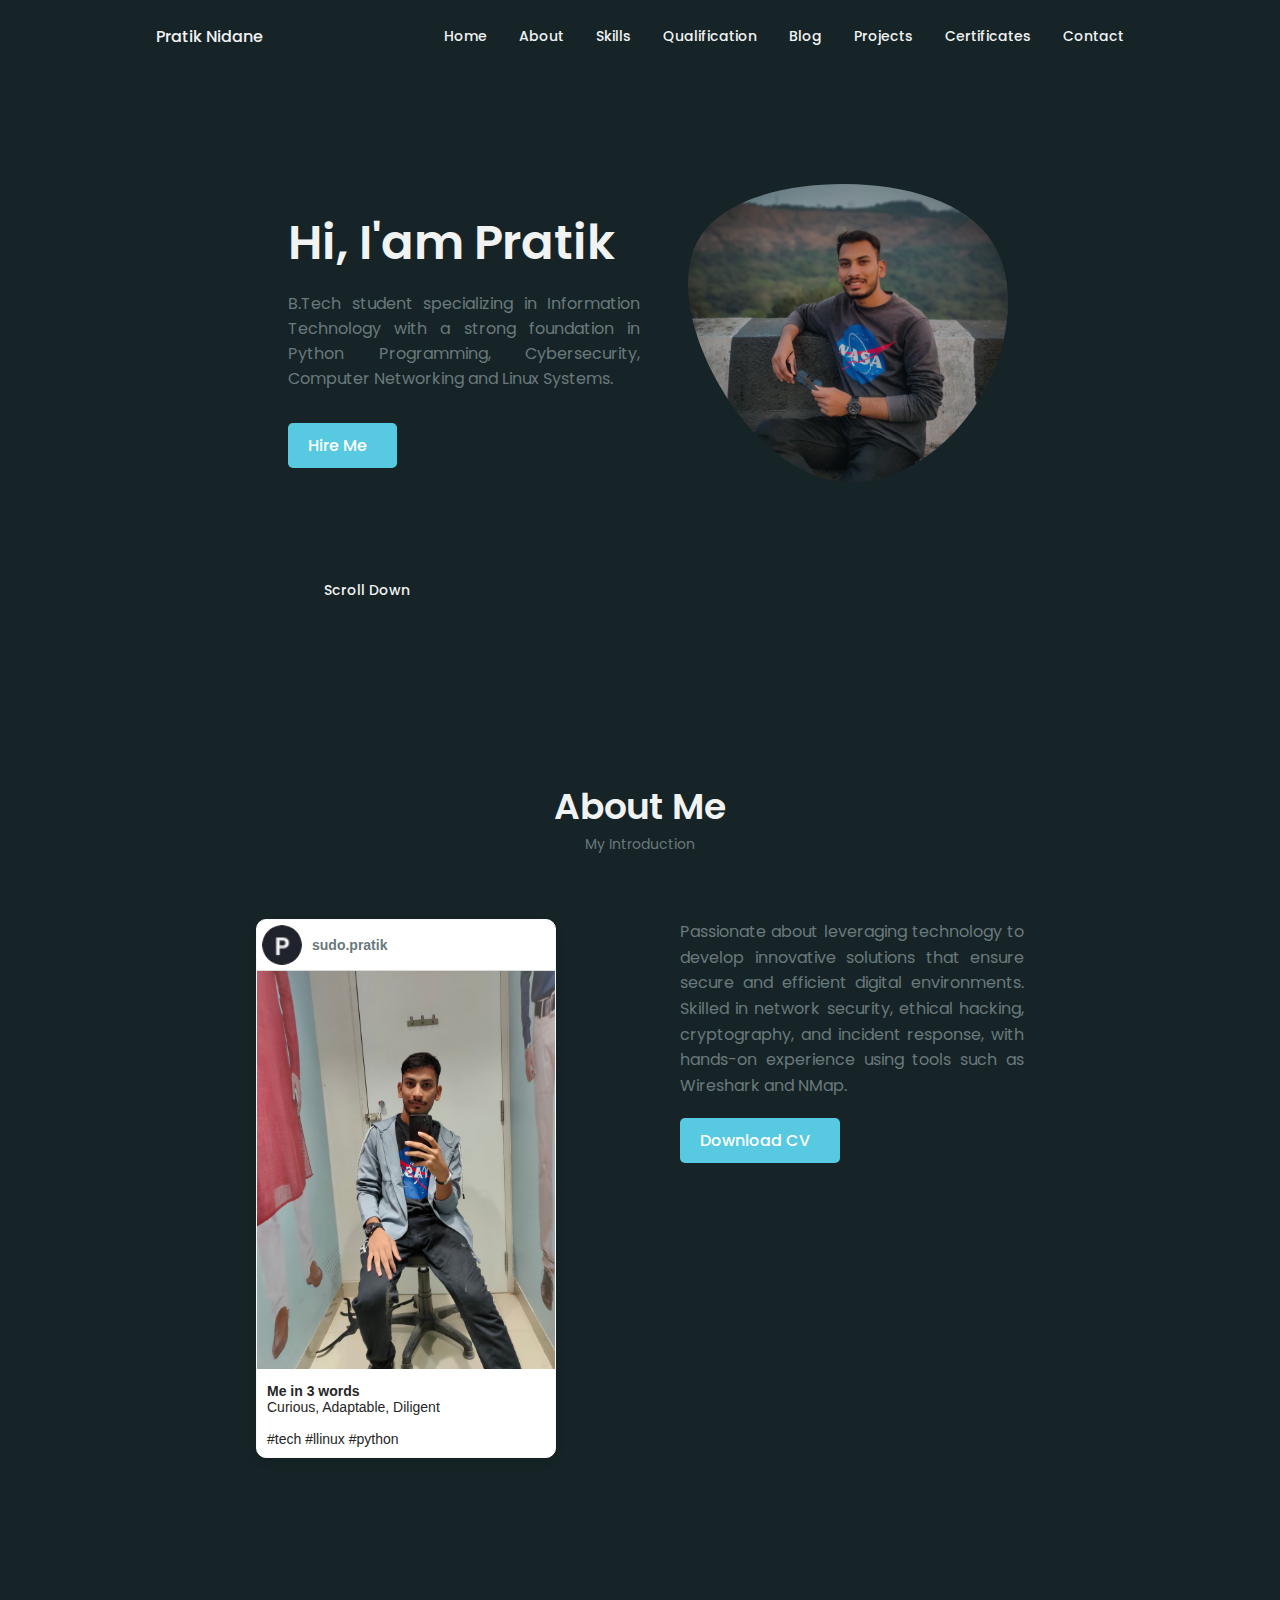
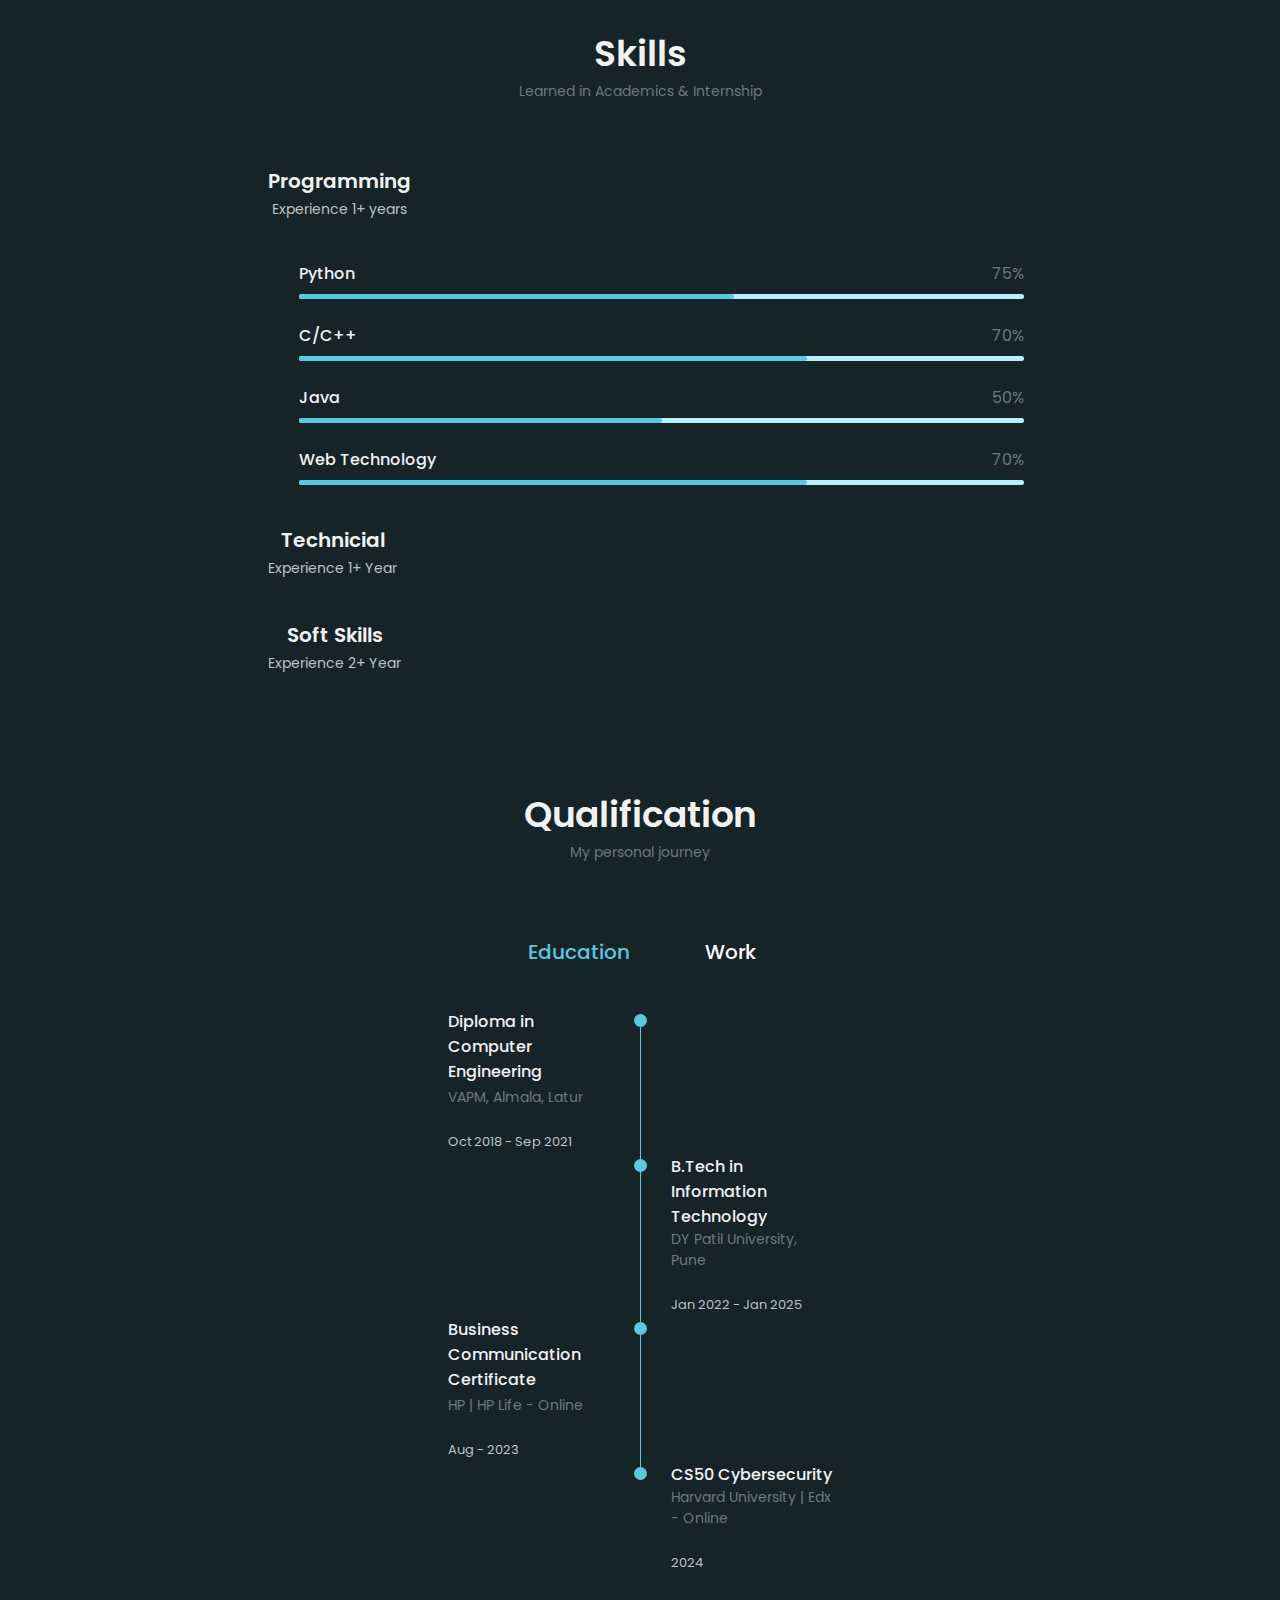
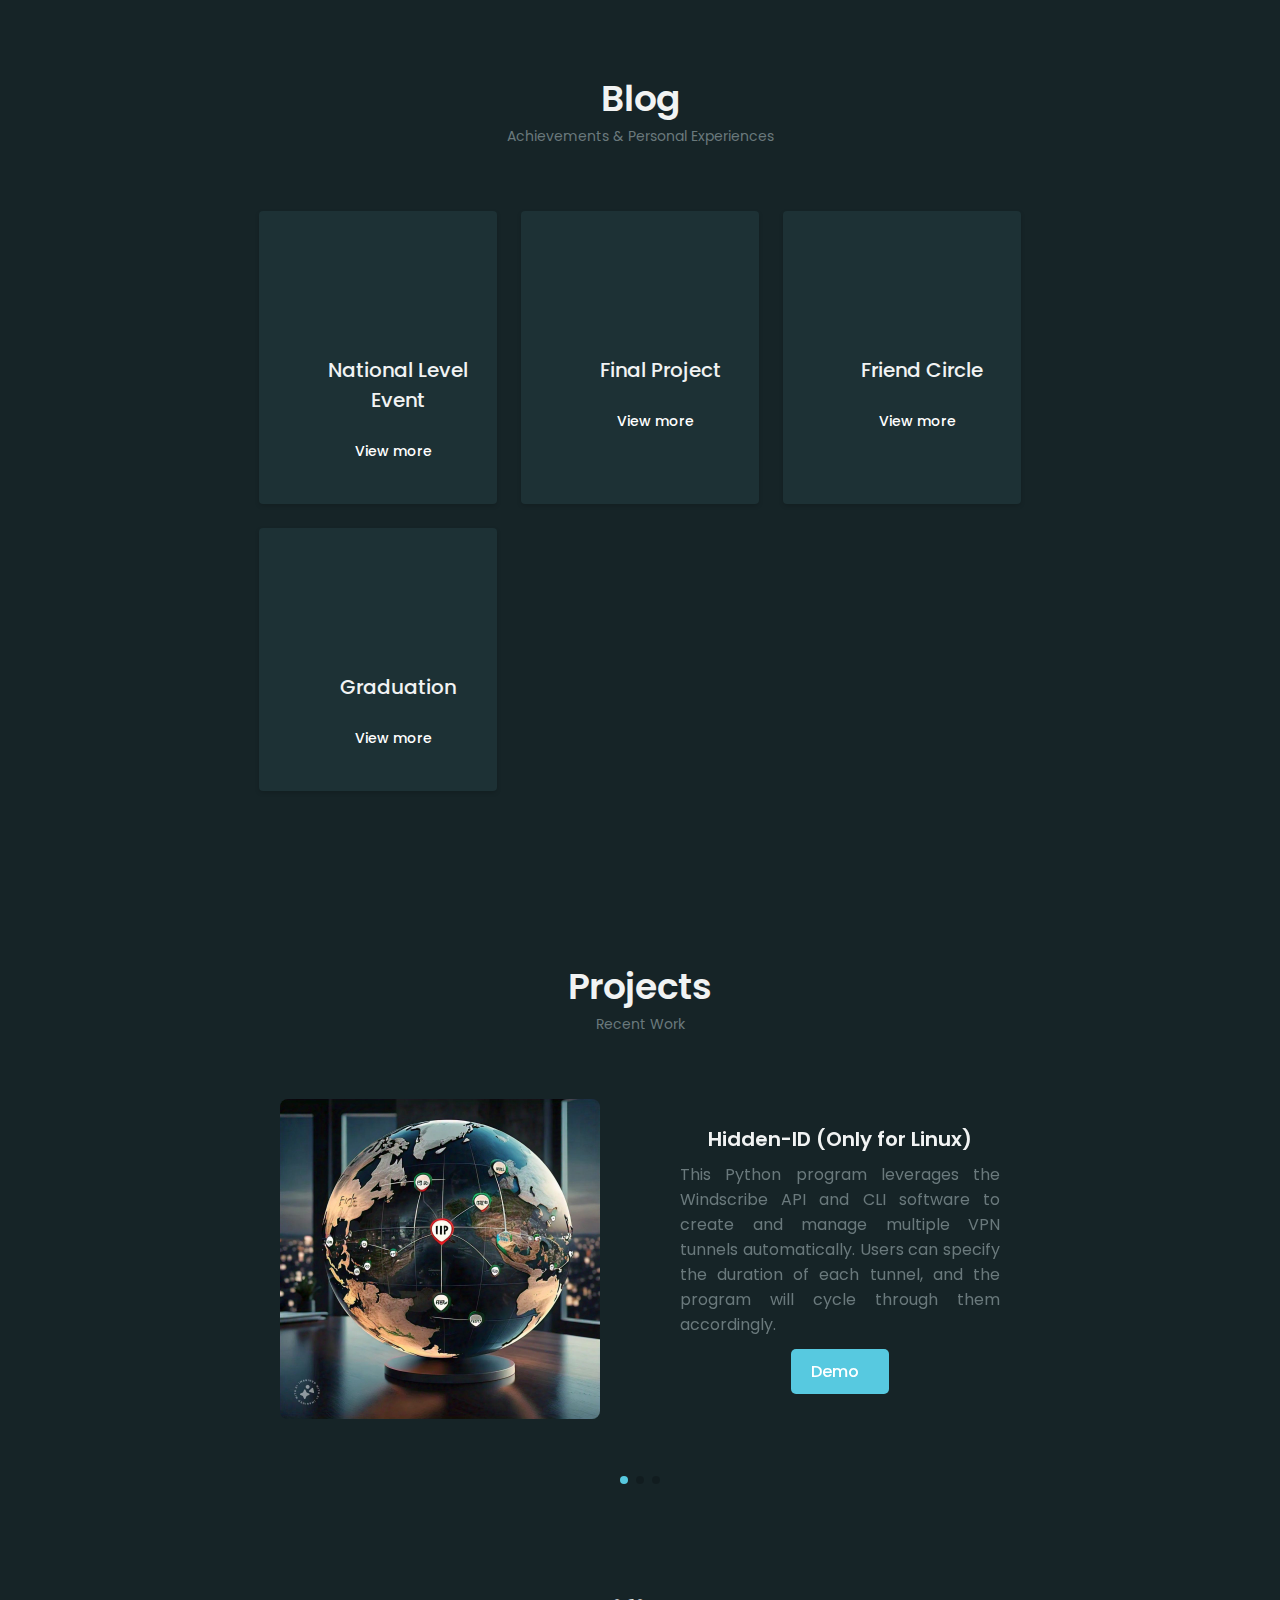
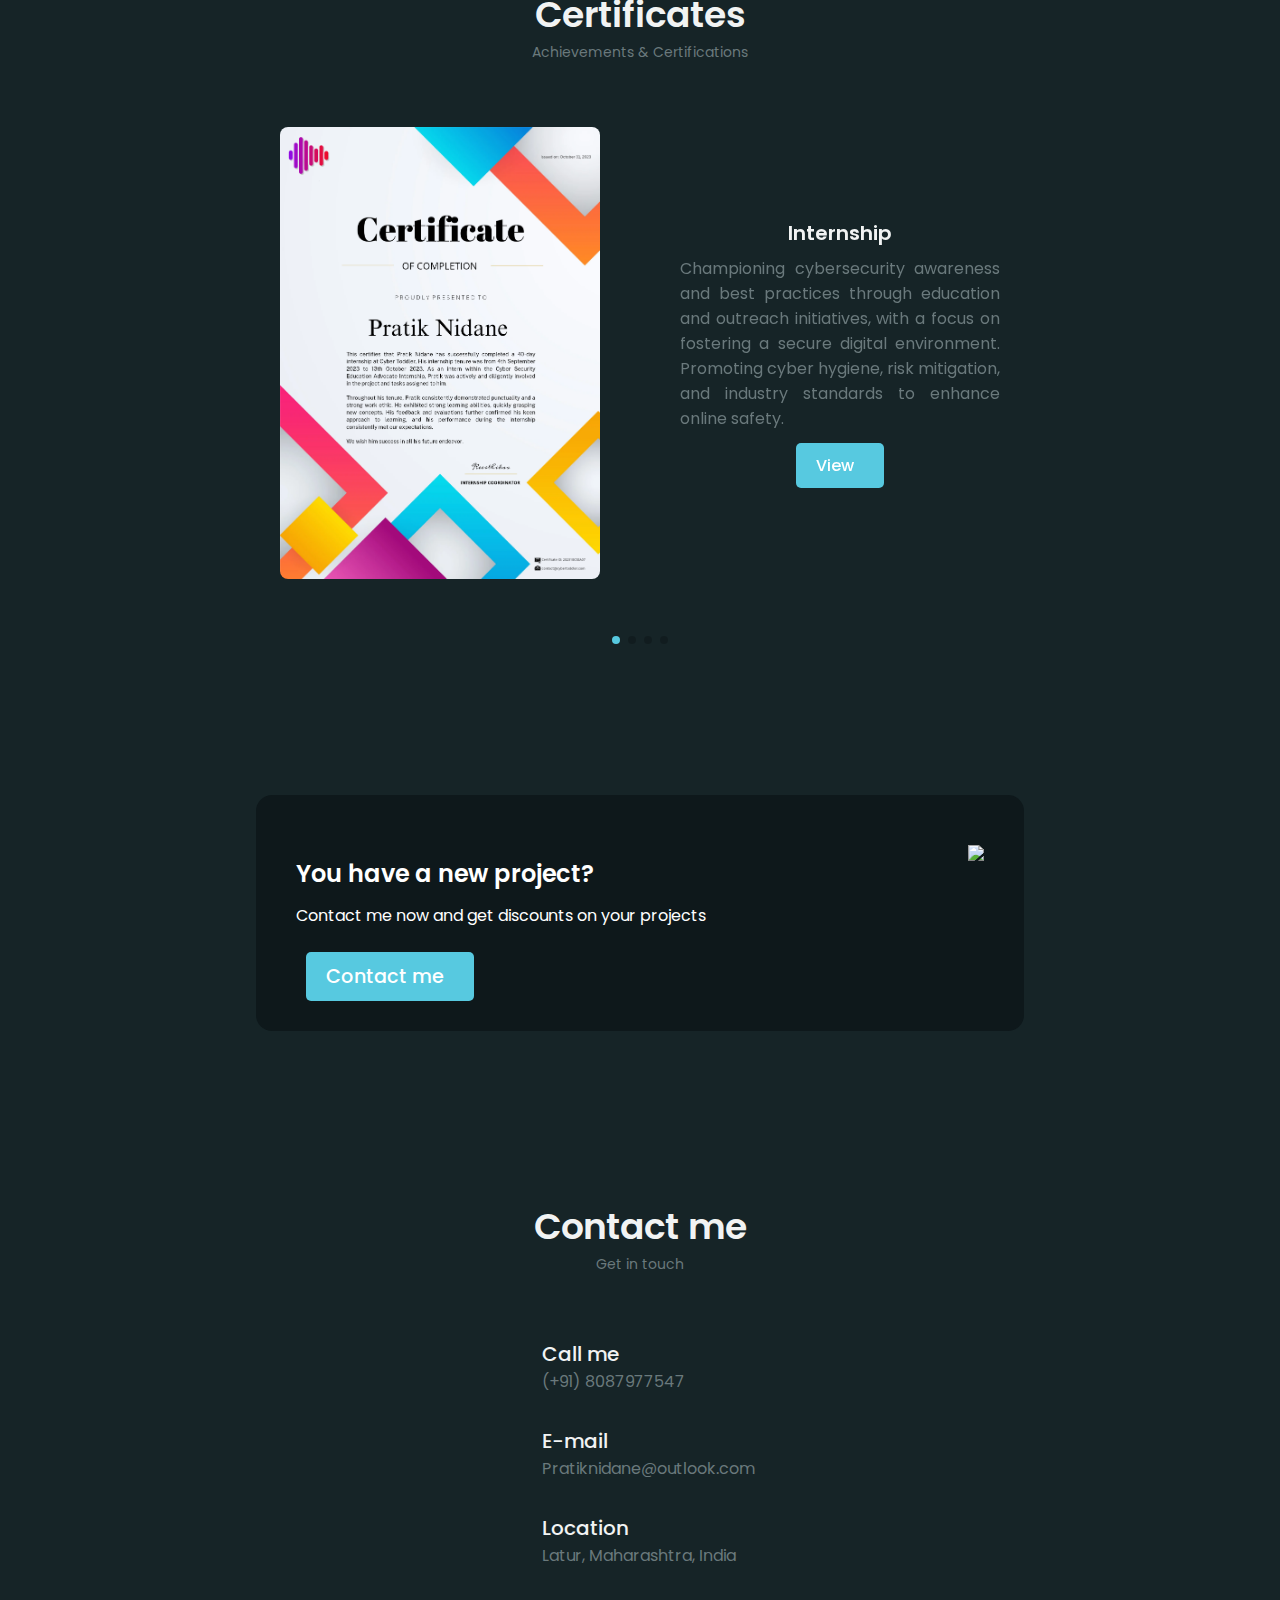
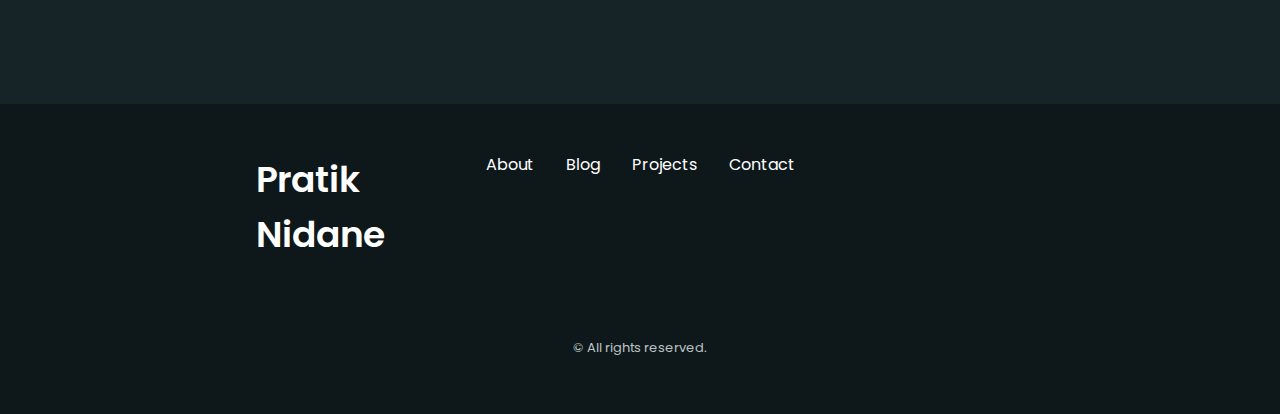
==== commit b89183f4: "Add files via upload" ====
--- a/index.html
+++ b/index.html
@@ -100,6 +100,7 @@
                             <a href="https://wa.me/918087977547" target="_blank" class="home__social-icon">
                                 <i class="uil uil-whatsapp"></i>
                             </a>
+                            
                         </div>
 
                         <div class="home__img">
@@ -166,7 +167,7 @@
                         <p class="about__description">Passionate about leveraging technology to develop innovative solutions that ensure secure and efficient digital environments. Skilled in network security, ethical hacking, cryptography, and incident response, with hands-on experience using tools such as Wireshark and NMap. 
                         </p>
                         <div class="about__buttons">
-                            <a href="packages/Pratik_Nidane_Resume.pdf" class="button button--flex" target="_blank">
+                            <a href="packages/pdf/Pratik_Nidane_Resume.pdf" class="button button--flex" target="_blank">
                                 Download CV <i class="uil uil-download-alt button__icon"></i>
                             </a>
                         </div>
@@ -726,7 +727,7 @@
                     <h3 class="portfolio__title">CS50 Cybersecurity</h3>
                     <p class="portfolio__description">completed the prestigious CS50 Cybersecurity course offered by Harvard University. This comprehensive program deepened my understanding of key cybersecurity concepts, including cryptography, network security, ethical hacking, and risk management.
                         It also provided hands-on experience with tools and techniques used in real-world cybersecurity scenarios.</p>
-                    <a href="https://certificates.cs50.io/d272f0db-ffd0-448a-8c93-078d78b4e66c.pdf?size=letter" target="_blank" class="button button--flex button--small portfolio__button">
+                    <a href="./packages/certificates/cs50_cybersecurity.png" target="_blank" class="button button--flex button--small portfolio__button">
                         View
                         <i class="uil uil-arrow-right button__icon"></i>
                     </a>
@@ -742,7 +743,7 @@
                     <h3 class="portfolio__title">NSDC Ethical Hacking</h3>
                     <p class="portfolio__description">Ethical Hacking Certification from NSDC, which equipped me with in-depth knowledge of ethical hacking practices, vulnerability assessments, and penetration testing.
                         The certification focused on securing systems, networks, and data while adhering to the highest ethical standards.</p>
-                    <a href="https://admin.skillindiadigital.gov.in/documentverificationbyQR?content=[base64]%3D%3D" target="_blank" class="button button--flex button--small portfolio__button">
+                    <a href="./packages/certificates/nsdc_ethical_hacking-certificate.png" target="_blank" class="button button--flex button--small portfolio__button">
                         View
                         <i class="uil uil-arrow-right button__icon"></i>
                     </a>
@@ -796,22 +797,8 @@
                         </a>
                        
                     </div>
-                    <div class="home__img">
-                        <svg class="home__blob" viewBox="0 0 200 187" xmlns="http://www.w3.org/2000/svg">
-                            <mask id="mask0">
-                                <path d="M190.312 36.4879C206.582 62.1187 201.309 102.826 182.328 134.186C163.346 165.547 
-                                  130.807 187.559 100.226 186.353C69.6454 185.297 41.0228 161.023 21.7403 129.362C2.45775 
-                                  97.8511 -7.48481 59.1033 6.67581 34.5279C20.9871 10.1032 59.7028 -0.149132 97.9666 
-                                  0.00163737C136.23 0.303176 174.193 10.857 190.312 36.4879Z"/>
-                            </mask>
-                            <g mask="url(#mask0)">
-                                <path d="M190.312 36.4879C206.582 62.1187 201.309 102.826 182.328 134.186C163.346 
-                                  165.547 130.807 187.559 100.226 186.353C69.6454 185.297 41.0228 161.023 21.7403 
-                                  129.362C2.45775 97.8511 -7.48481 59.1033 6.67581 34.5279C20.9871 10.1032 59.7028 
-                                  -0.149132 97.9666 0.00163737C136.23 0.303176 174.193 10.857 190.312 36.4879Z"/>
-                                <image class="home__blob-img" x="-10" y="0" width="0" height="270" href="packages/images/4.png"/>
-                            </g>
-                        </svg>
+                    <div class="contact__img">
+                        <img src="./packages/images/contact_image.png">
                     </div>
                 </div>
             </div>
@@ -915,4 +902,4 @@
     <script src="./packages/js/main.js"></script>
 </body>
 
-</html>
+</html>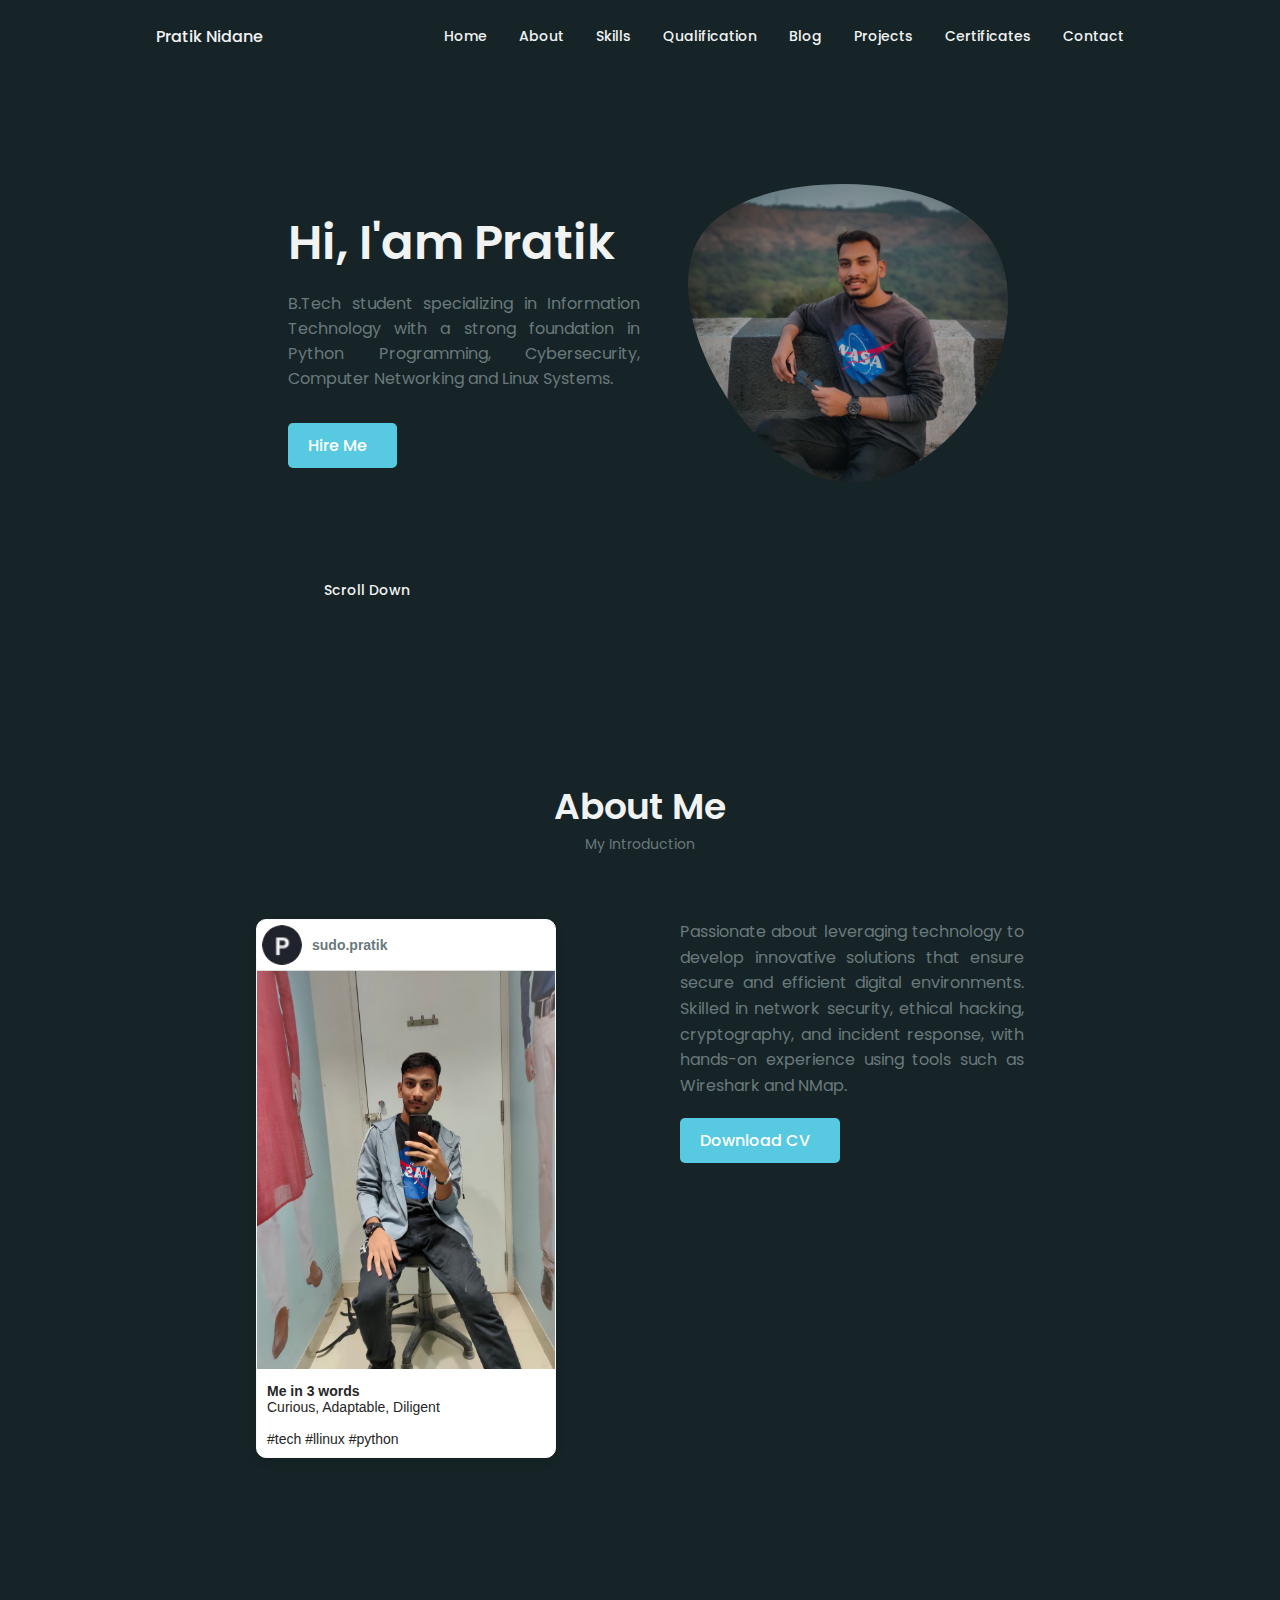
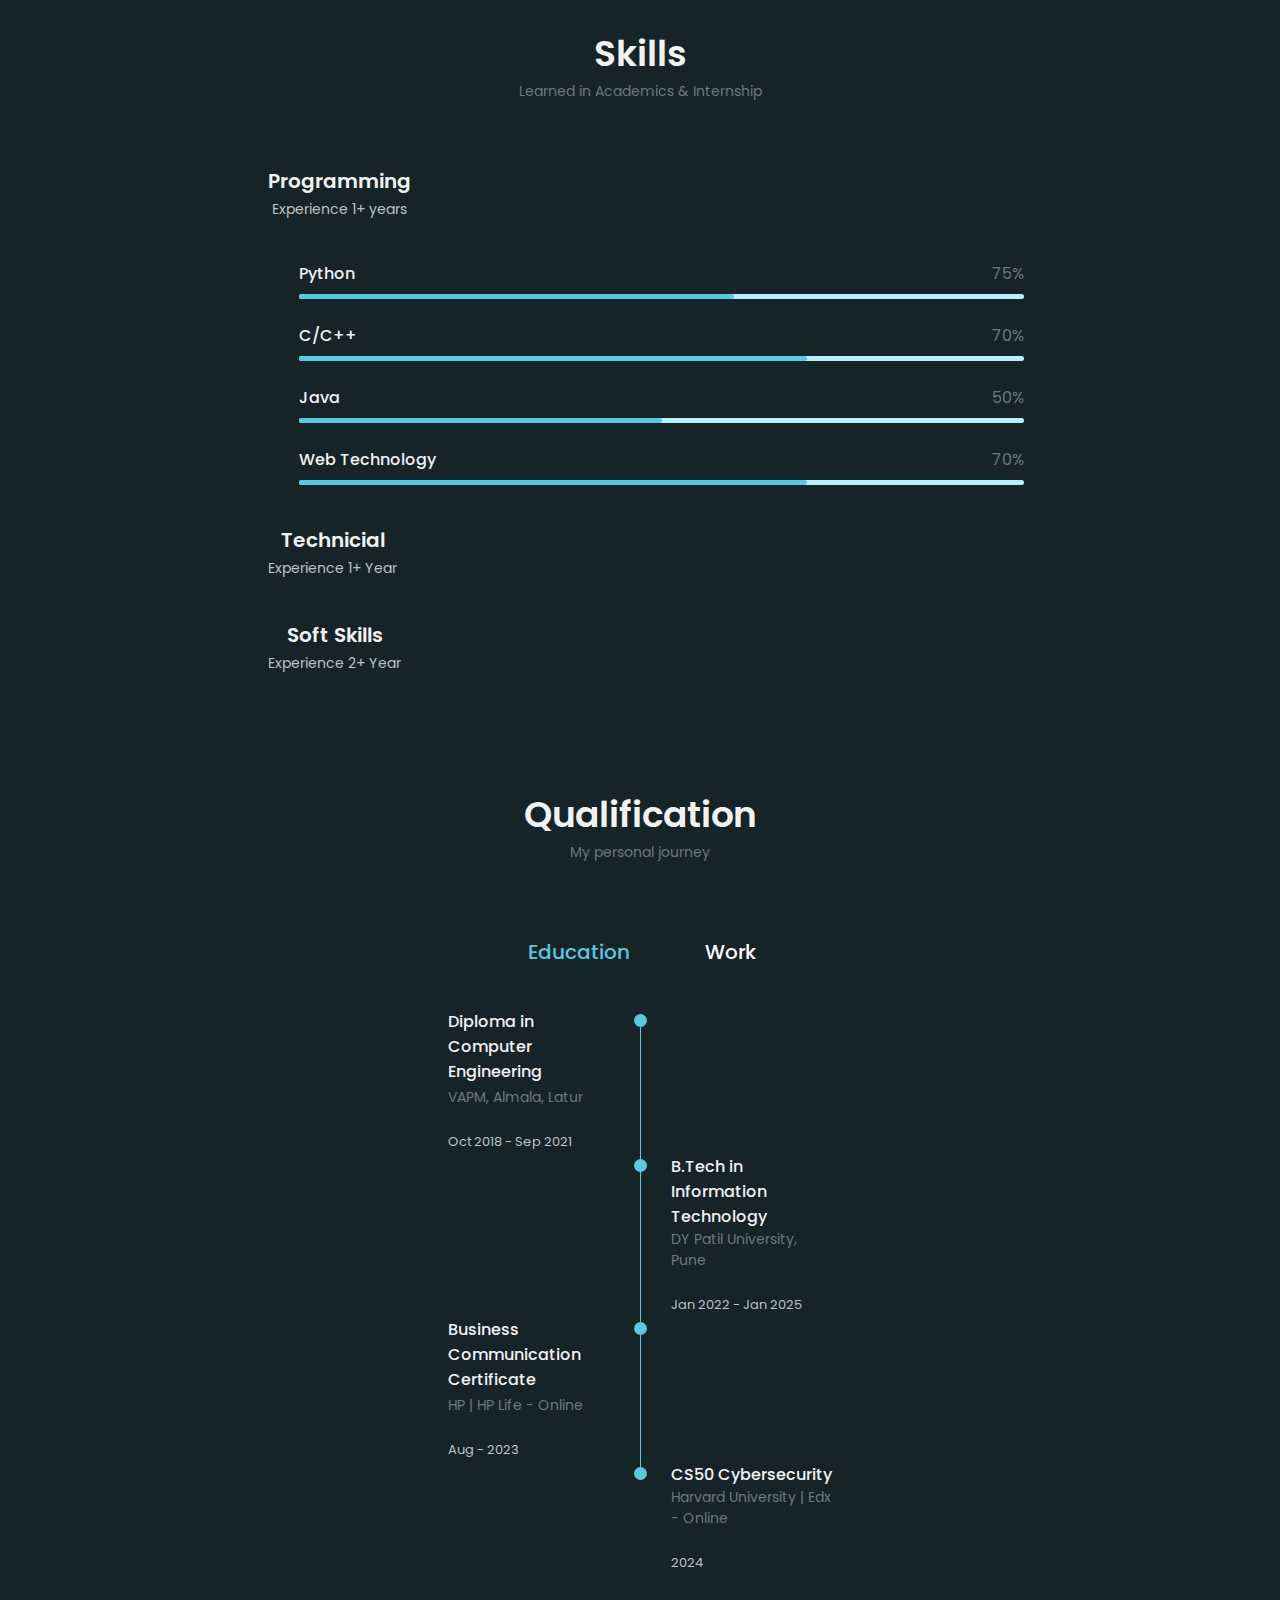
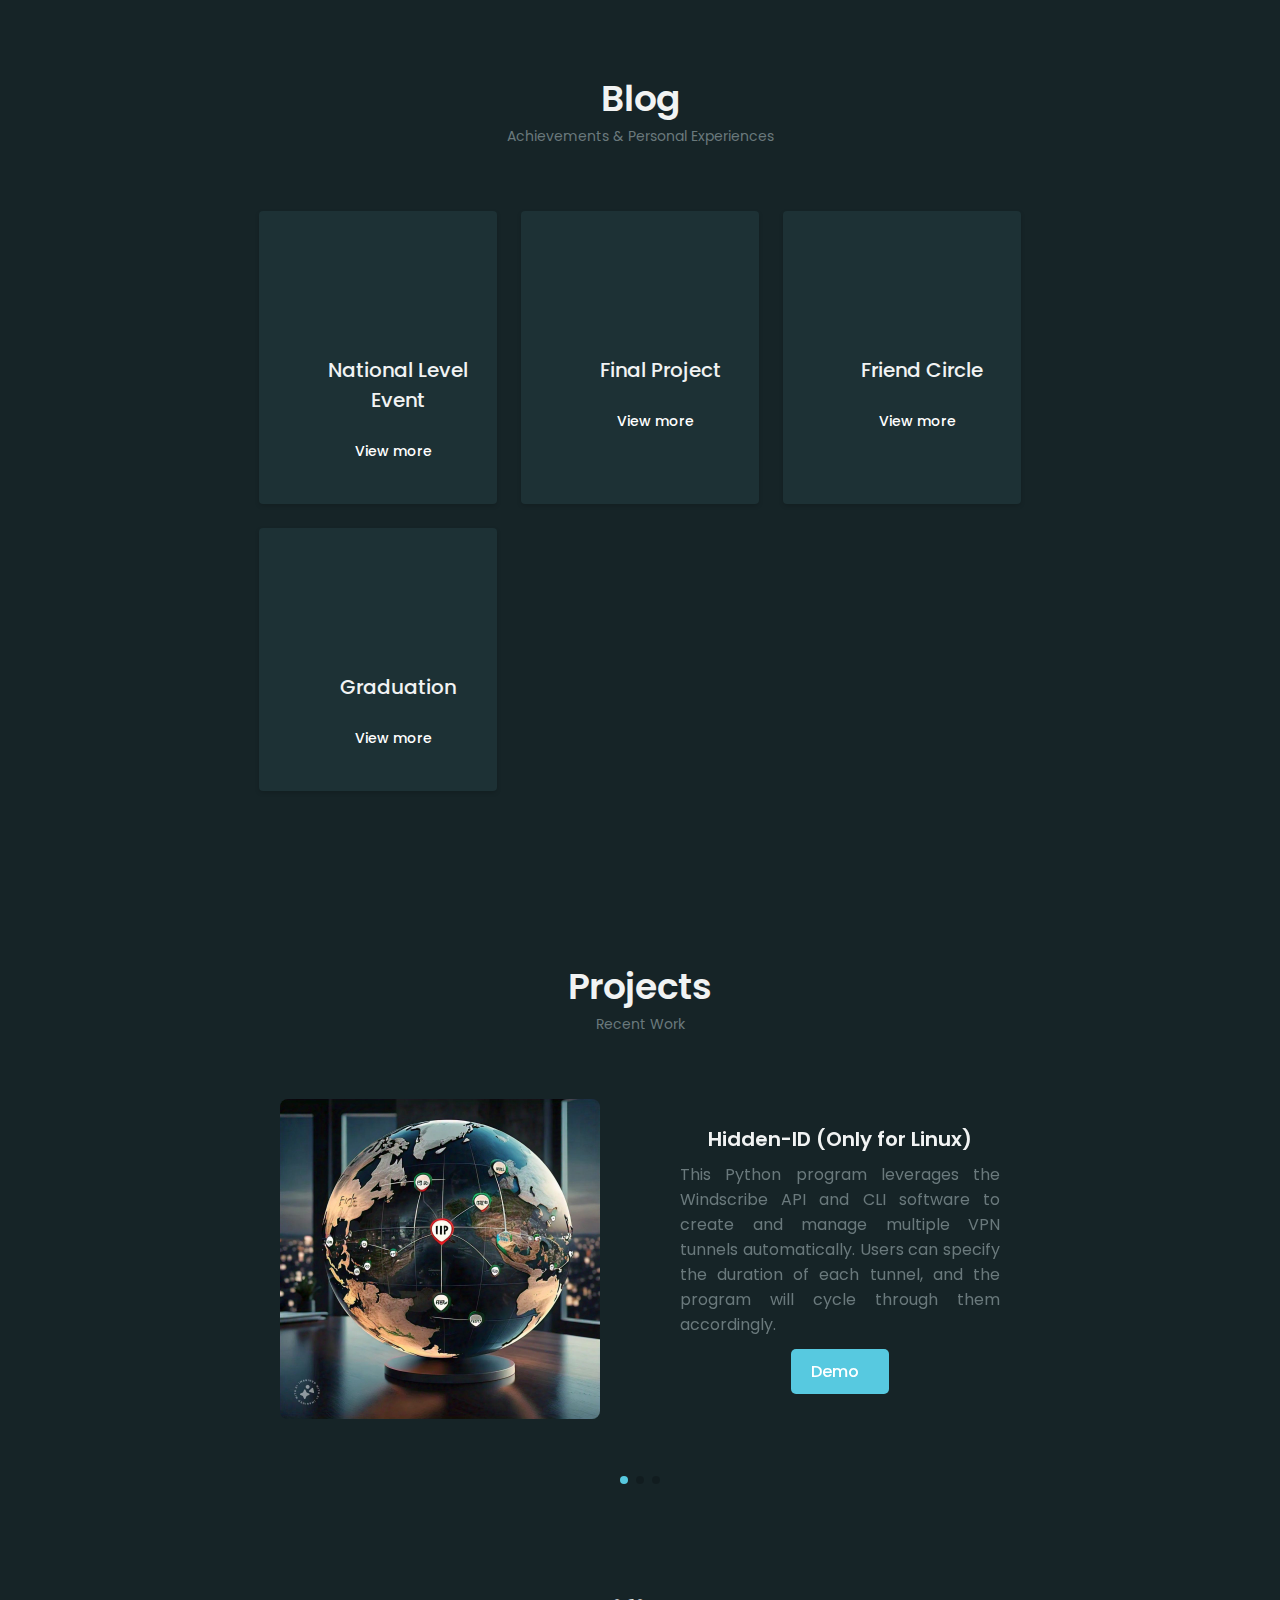
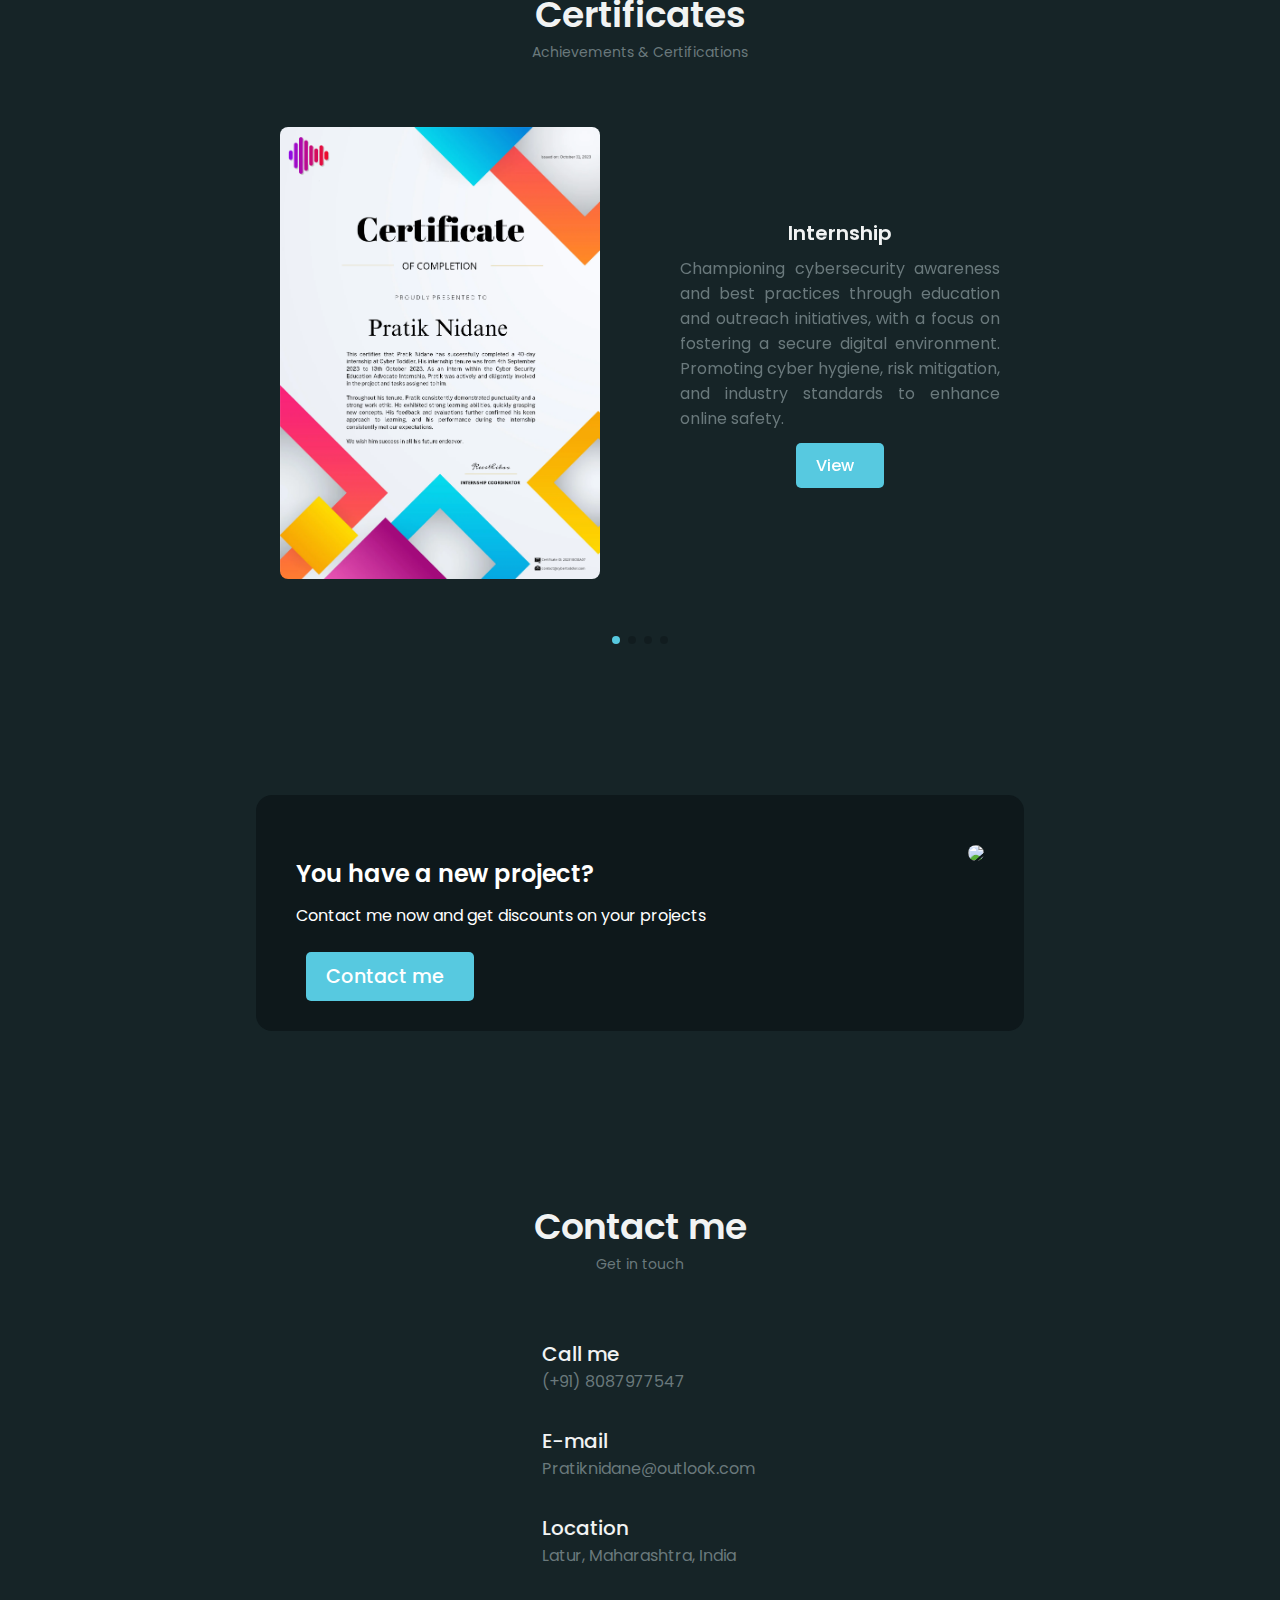
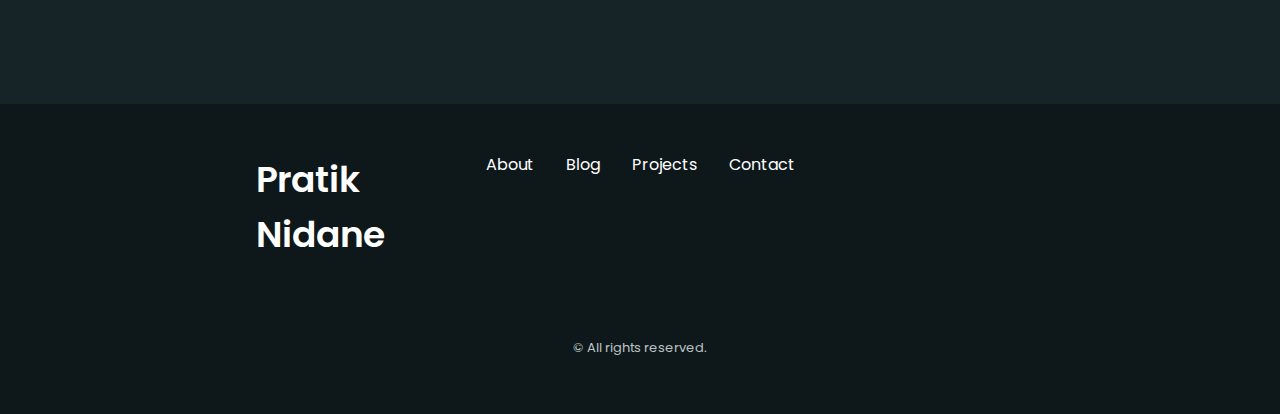
==== commit e7dc35e2: "index.html" ====
--- a/index.html
+++ b/index.html
@@ -902,4 +902,4 @@
     <script src="./packages/js/main.js"></script>
 </body>
 
-</html>+</html>
--- a/packages/css/styles.css
+++ b/packages/css/styles.css
@@ -1252,6 +1252,12 @@
     grid-column: initial;
     text-align: left;
   }
+
+  .contact__img img{
+    max-width: 300px;
+    height: auto;
+    border-radius: 10px;
+  }
   .home__img {
     order: 1;
     justify-self: center;
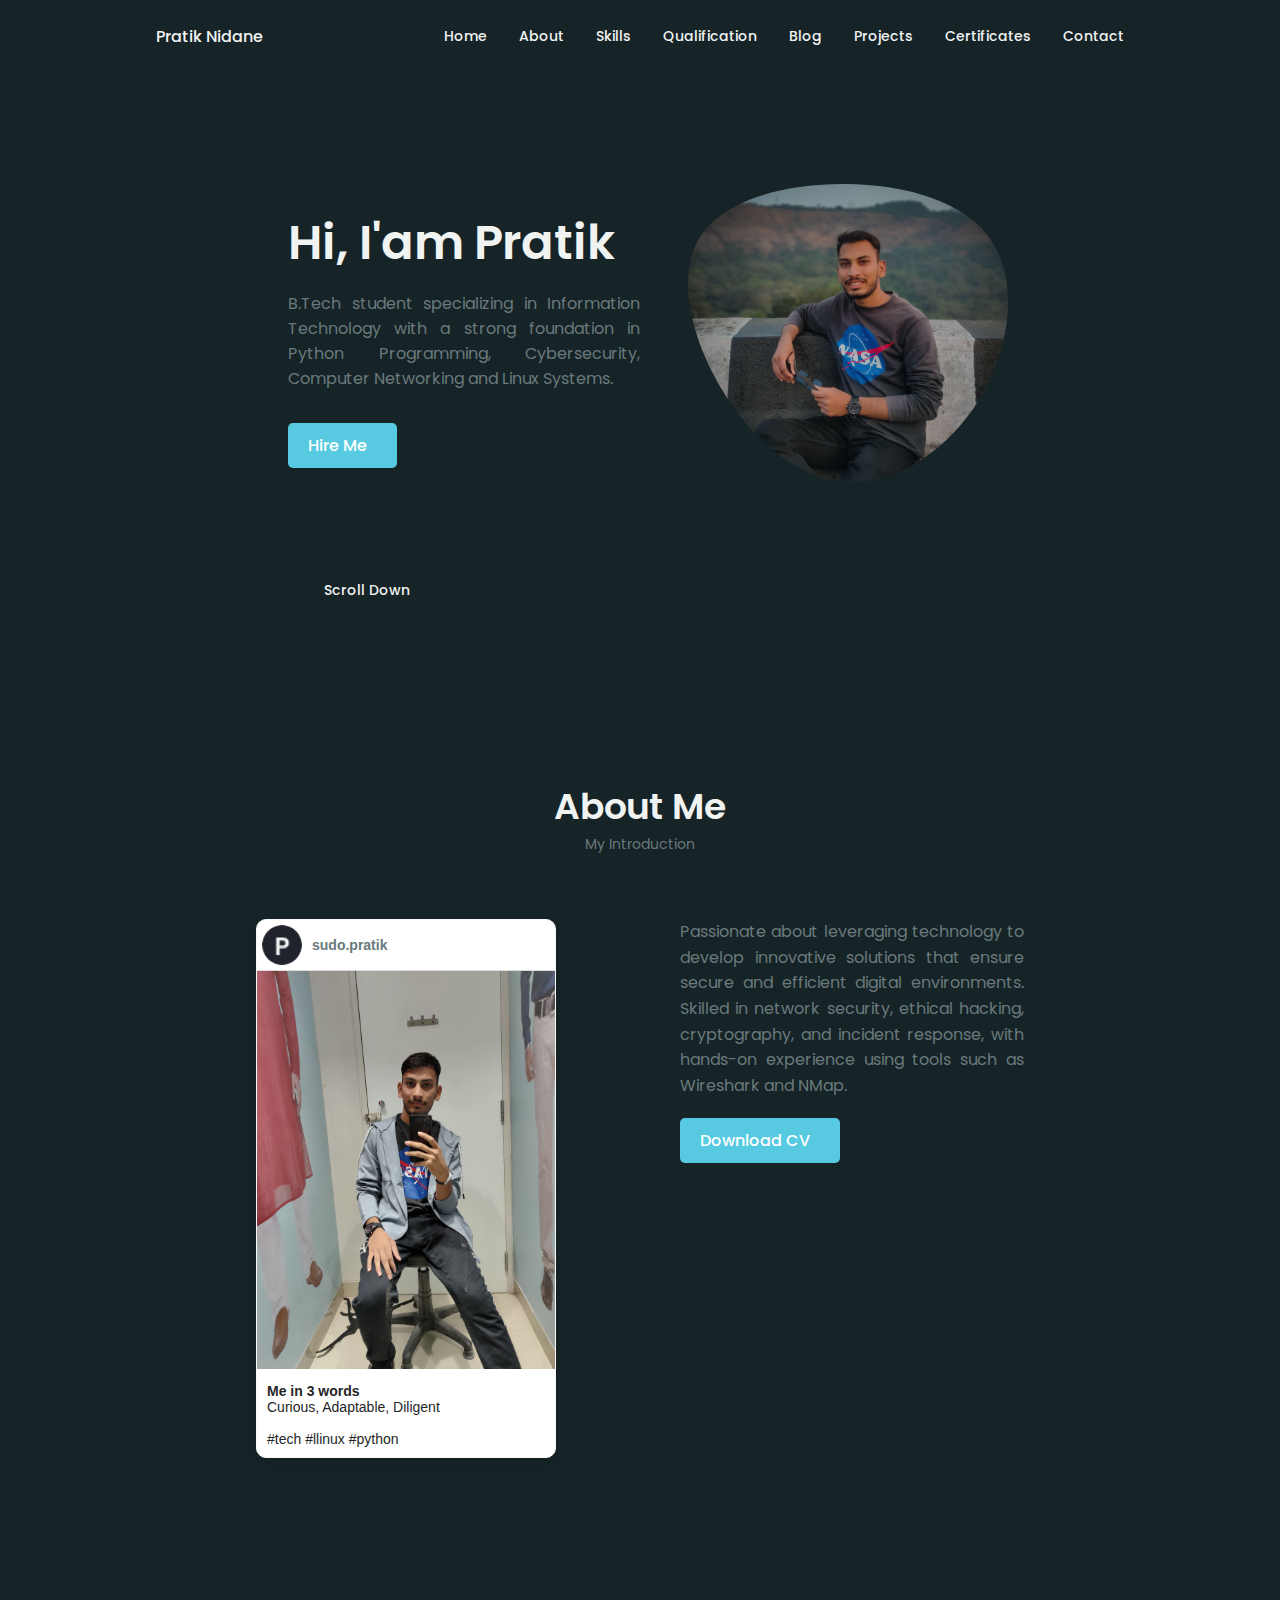
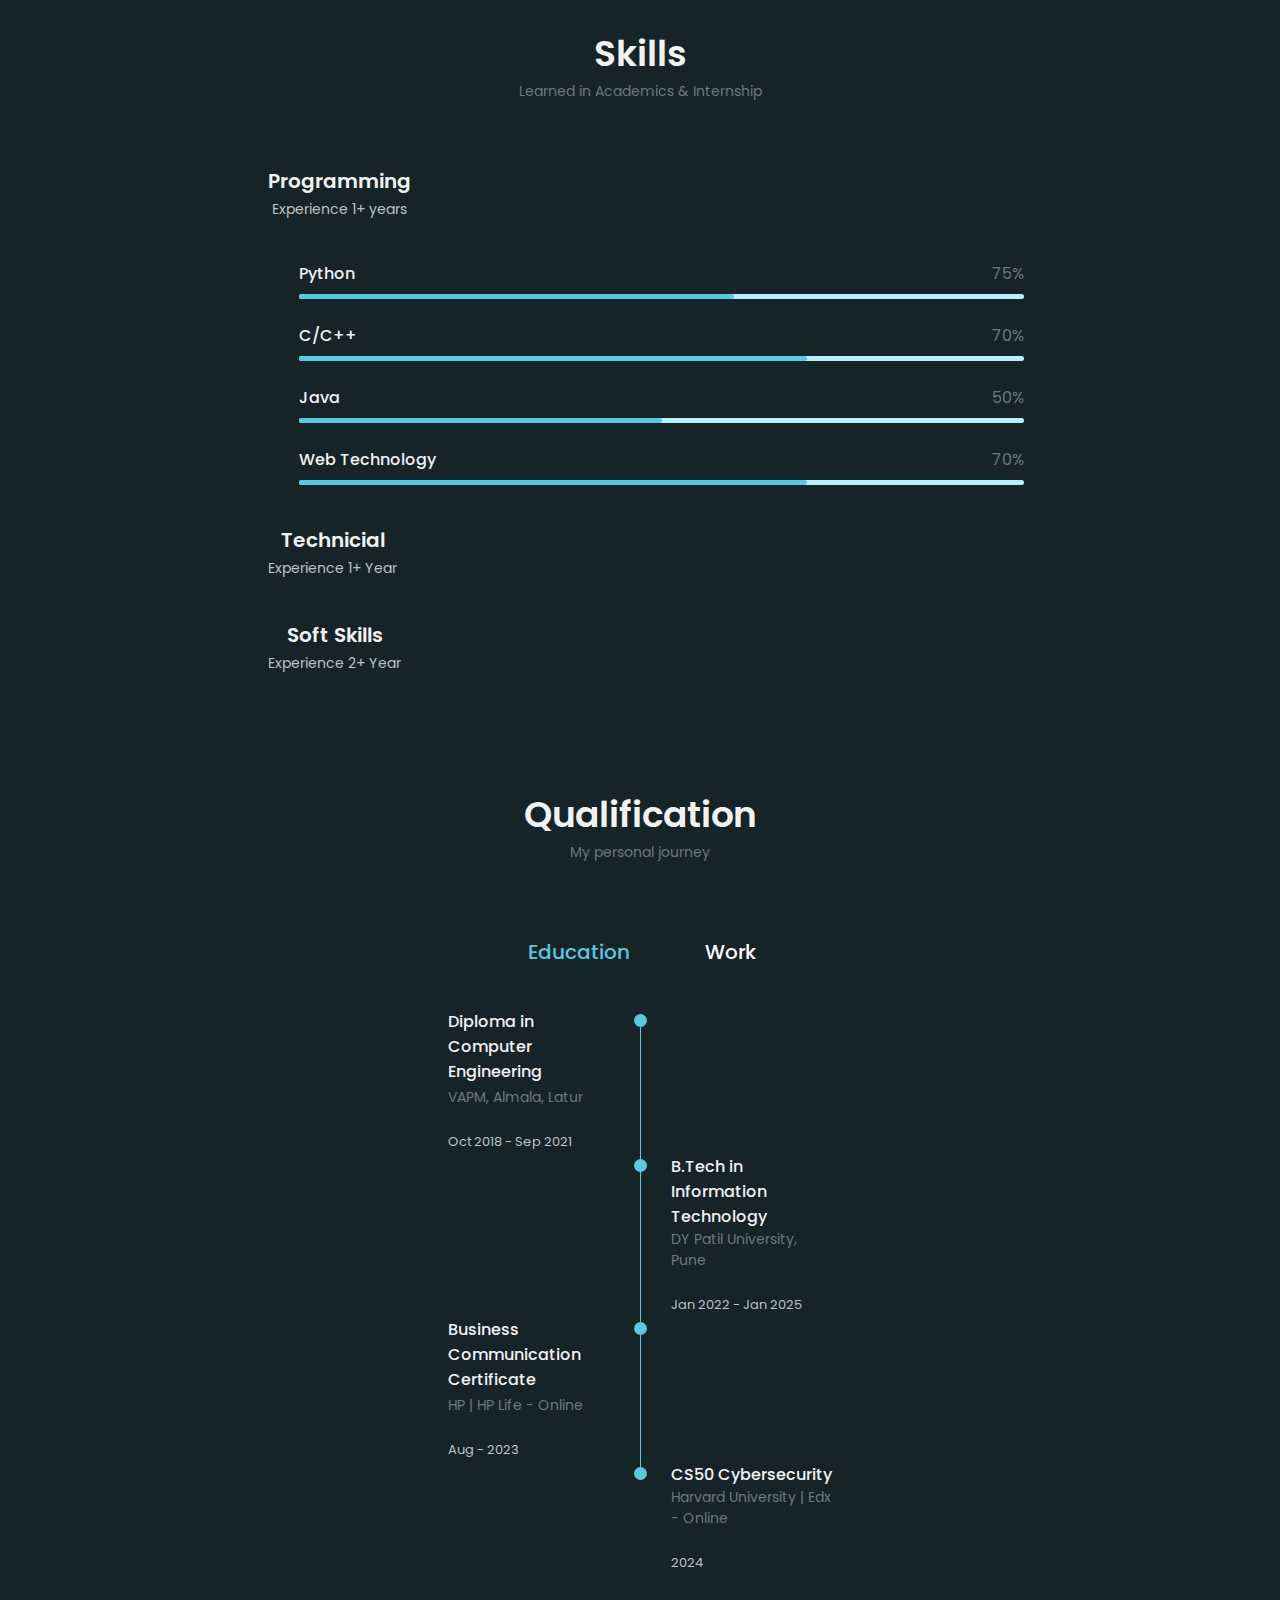
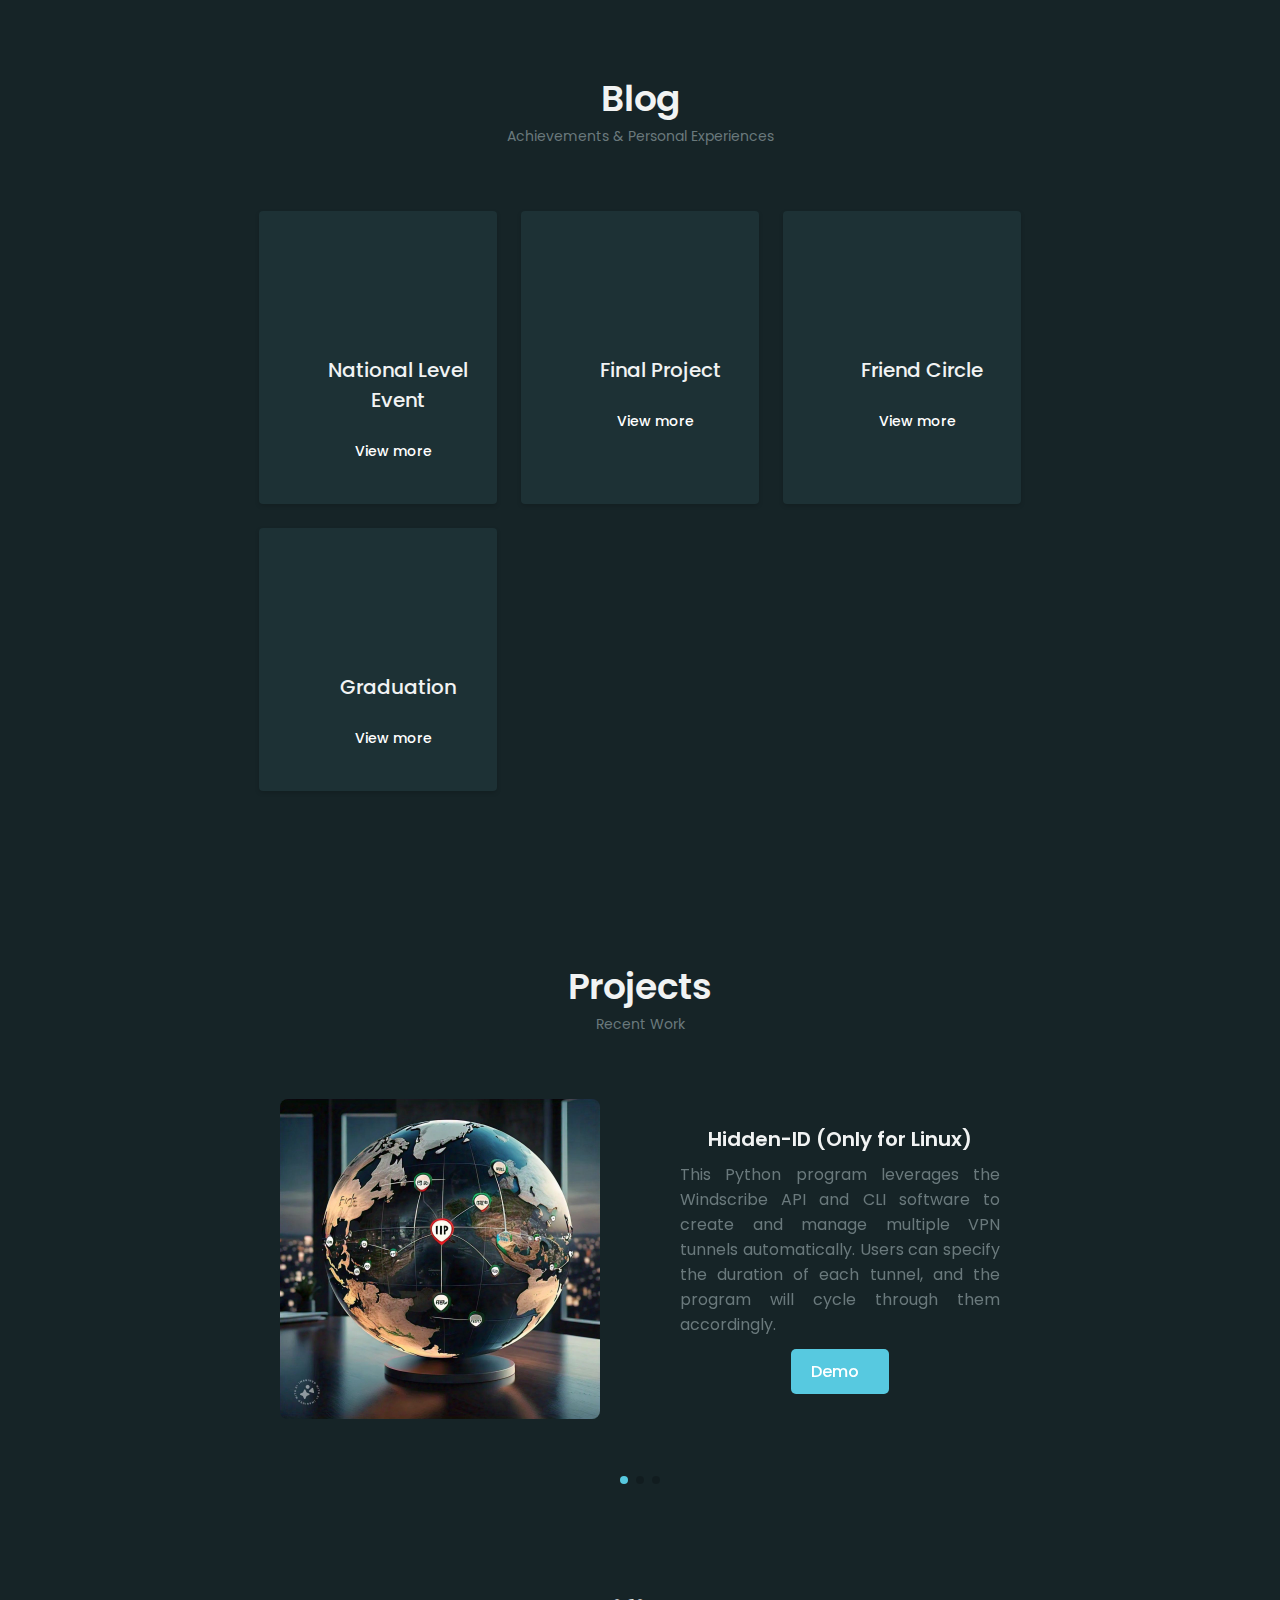
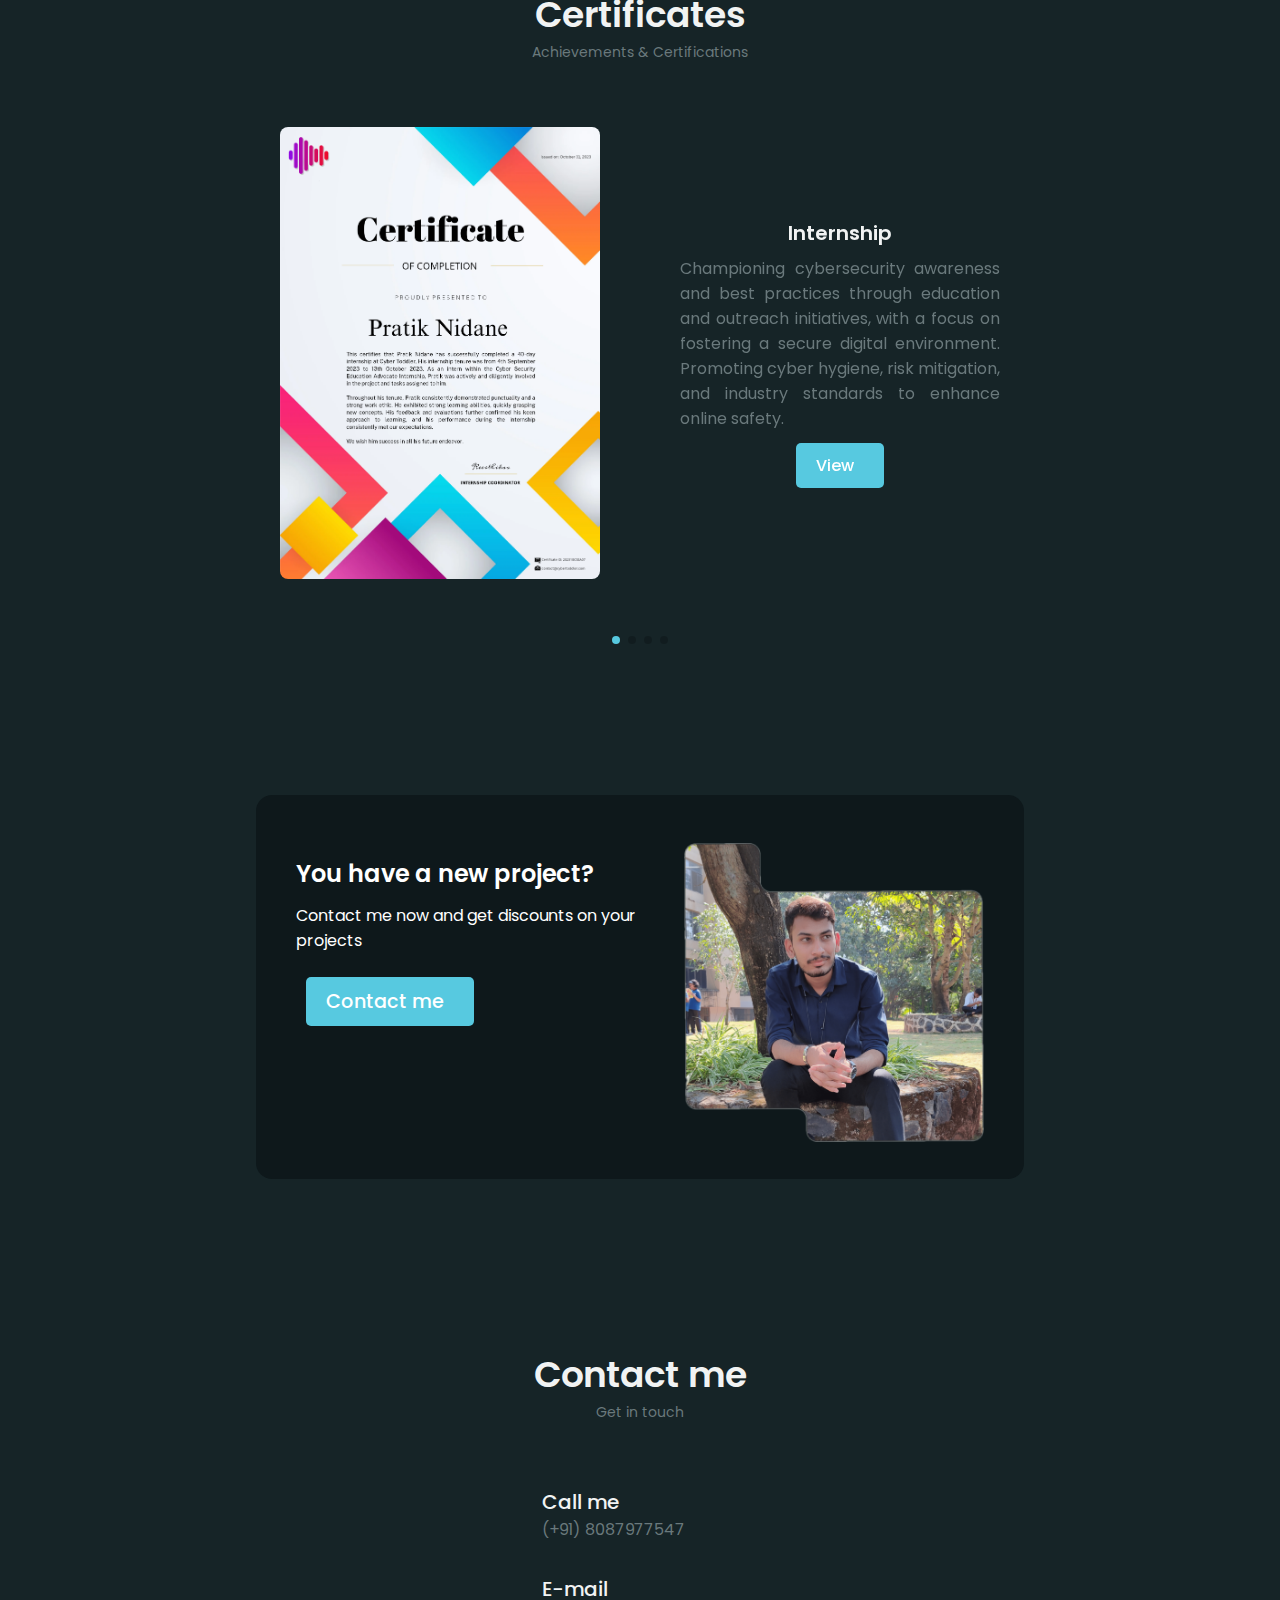
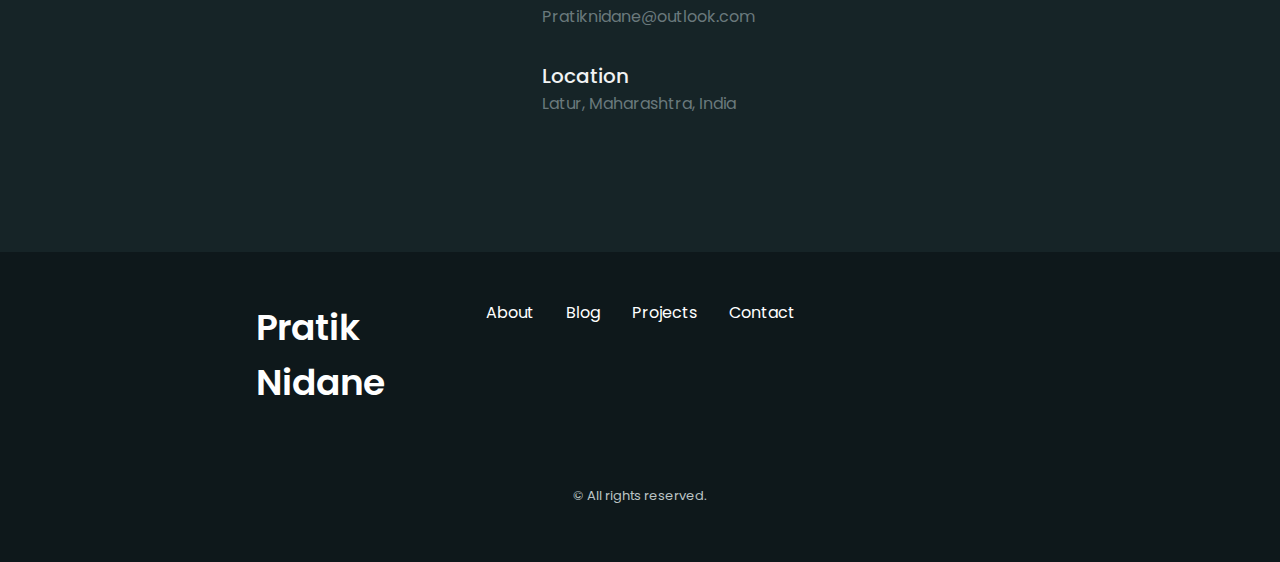
==== commit 813306f2: "index.html" ====
--- a/index.html
+++ b/index.html
@@ -16,7 +16,7 @@
         <!--==================== CSS ====================-->
         <link rel="stylesheet" href="./packages/css/styles.css">
 
-        <title>Pratik's Website</title>
+        <title>Pratik's Portfolio</title>
     </head>
     <body>
         <!--==================== HEADER ====================-->
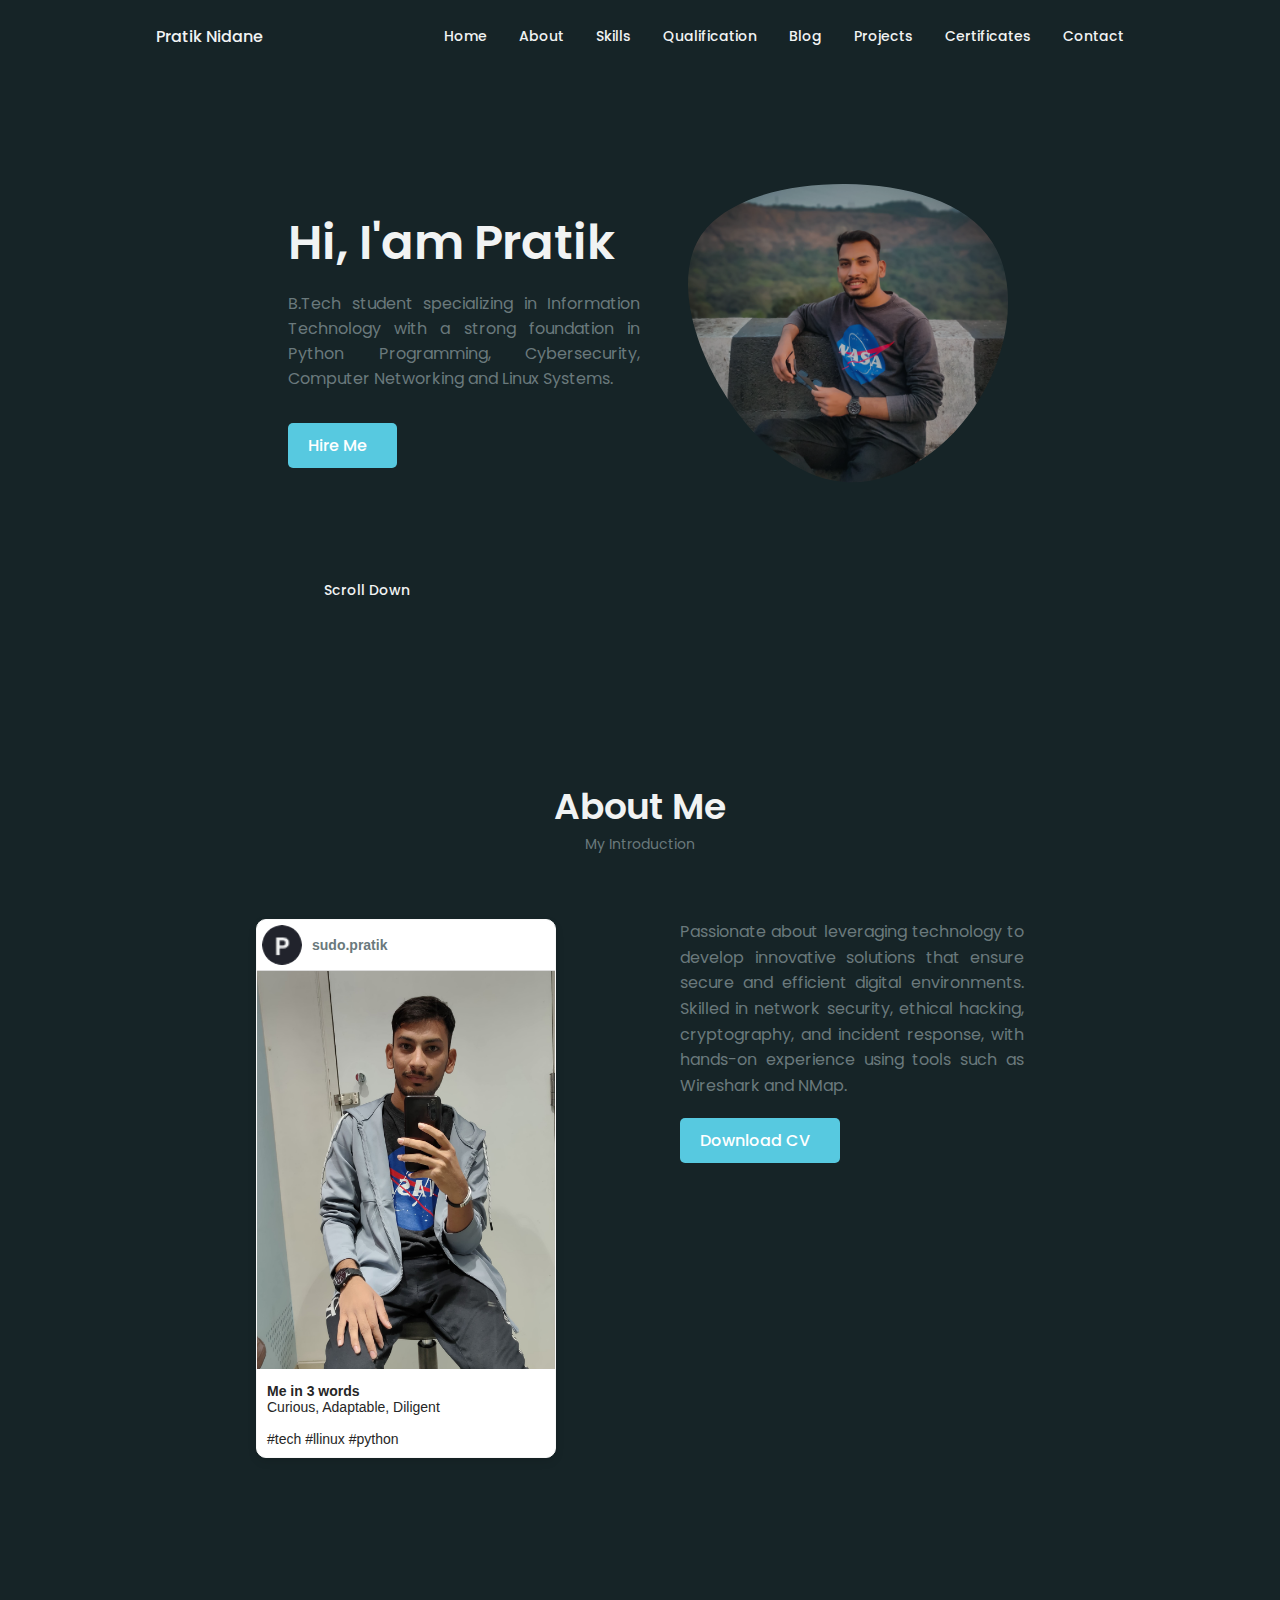
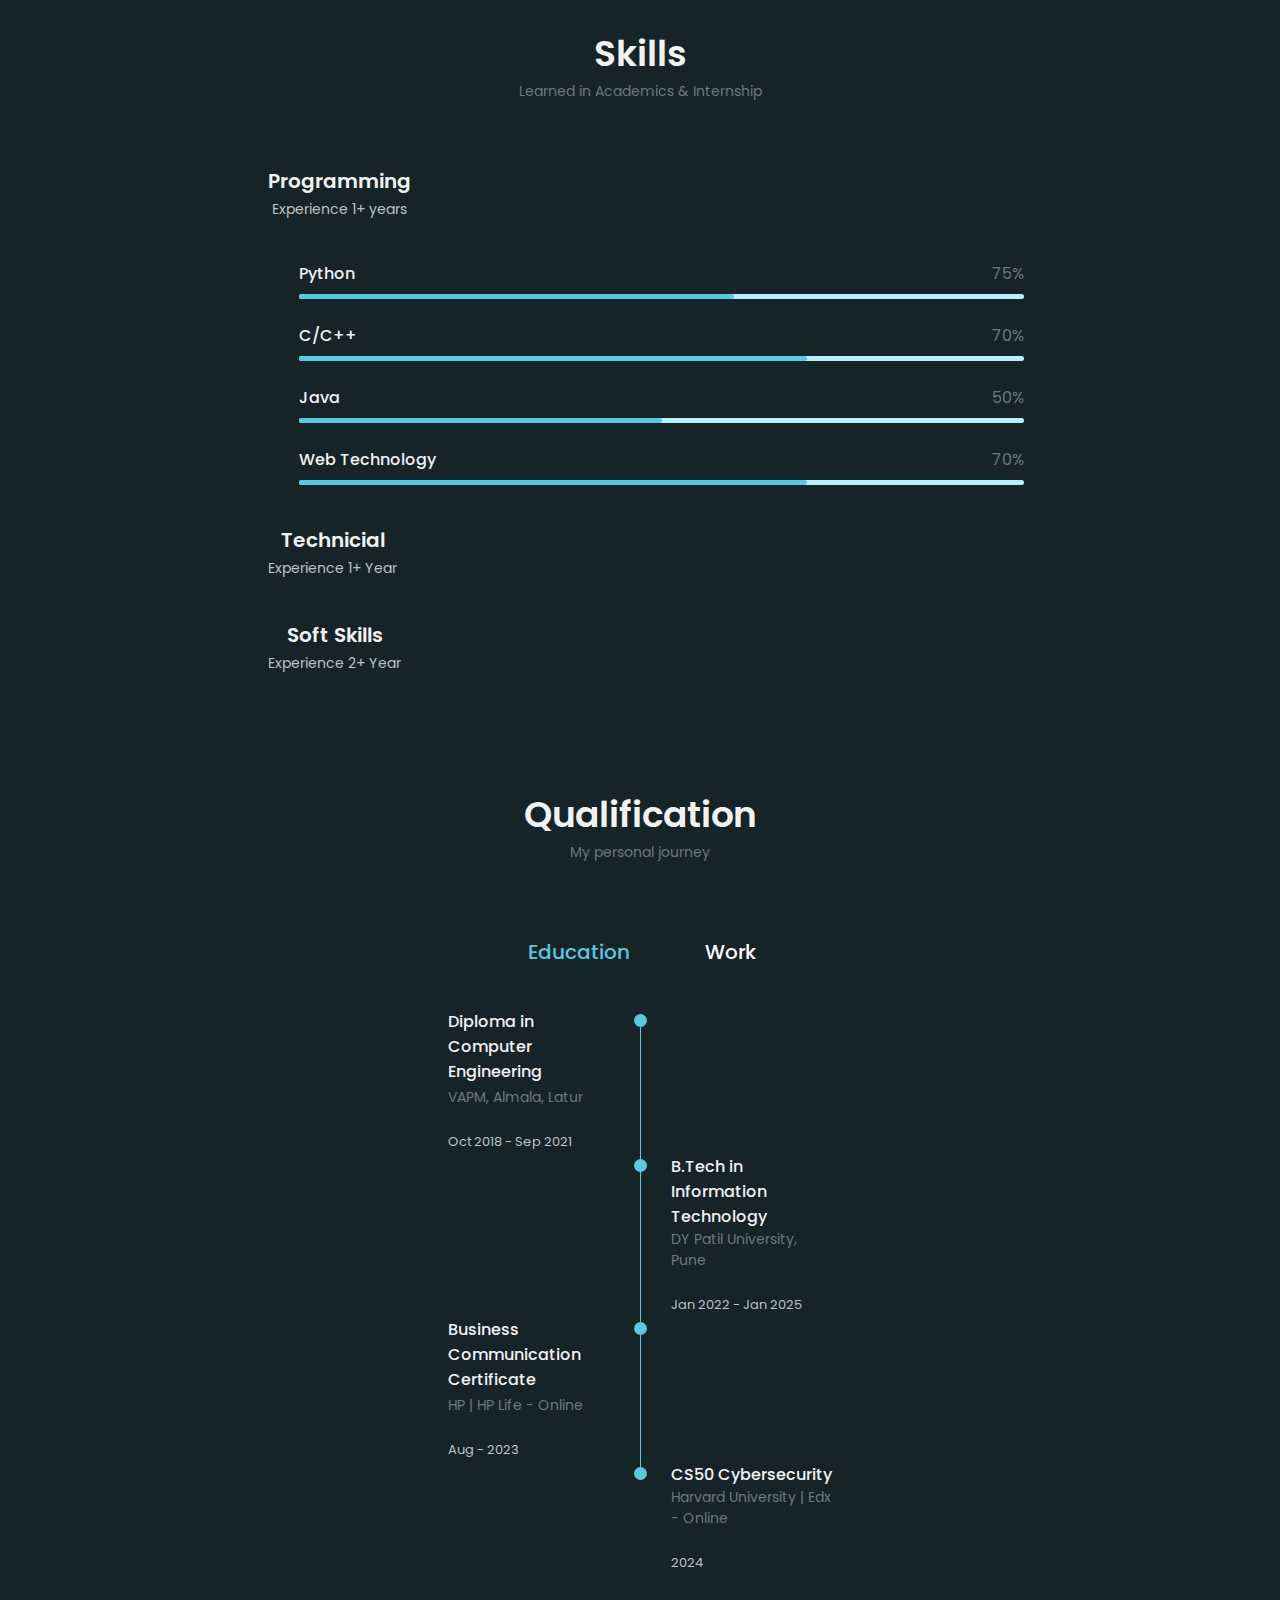
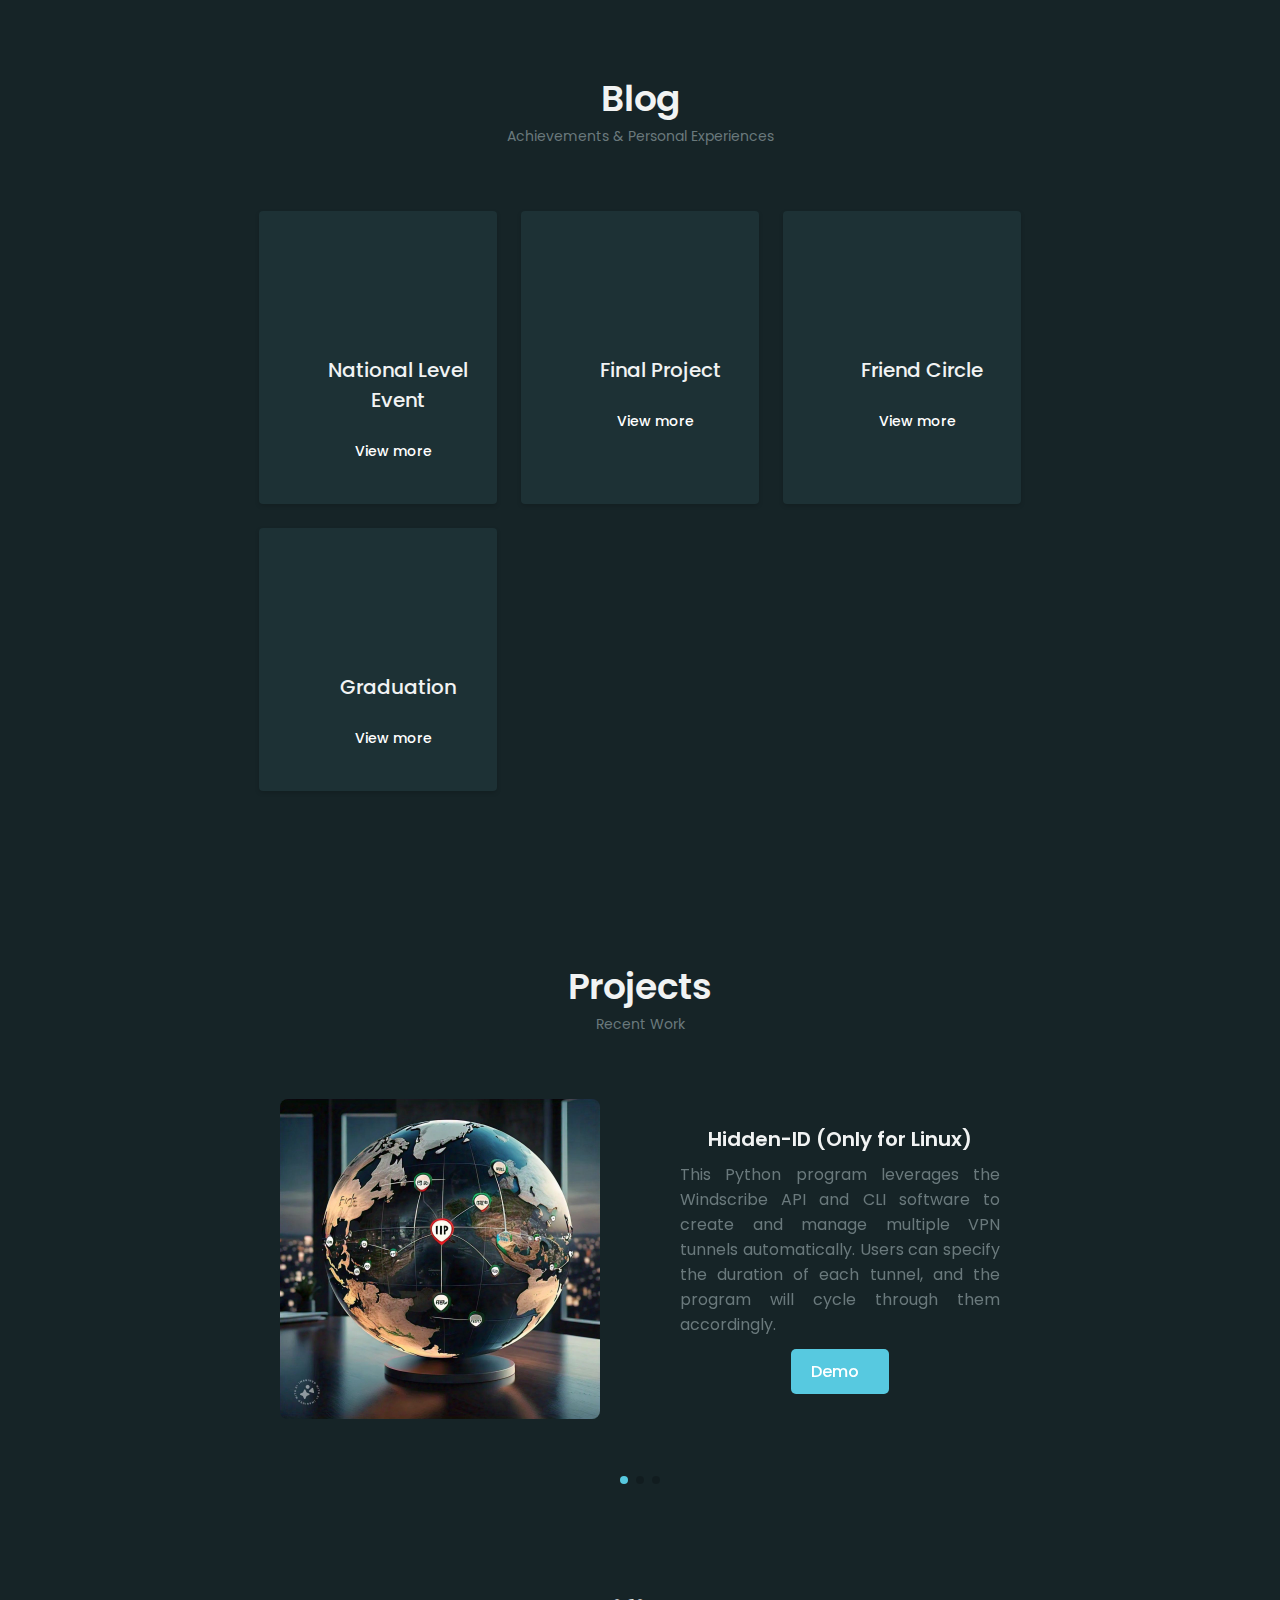
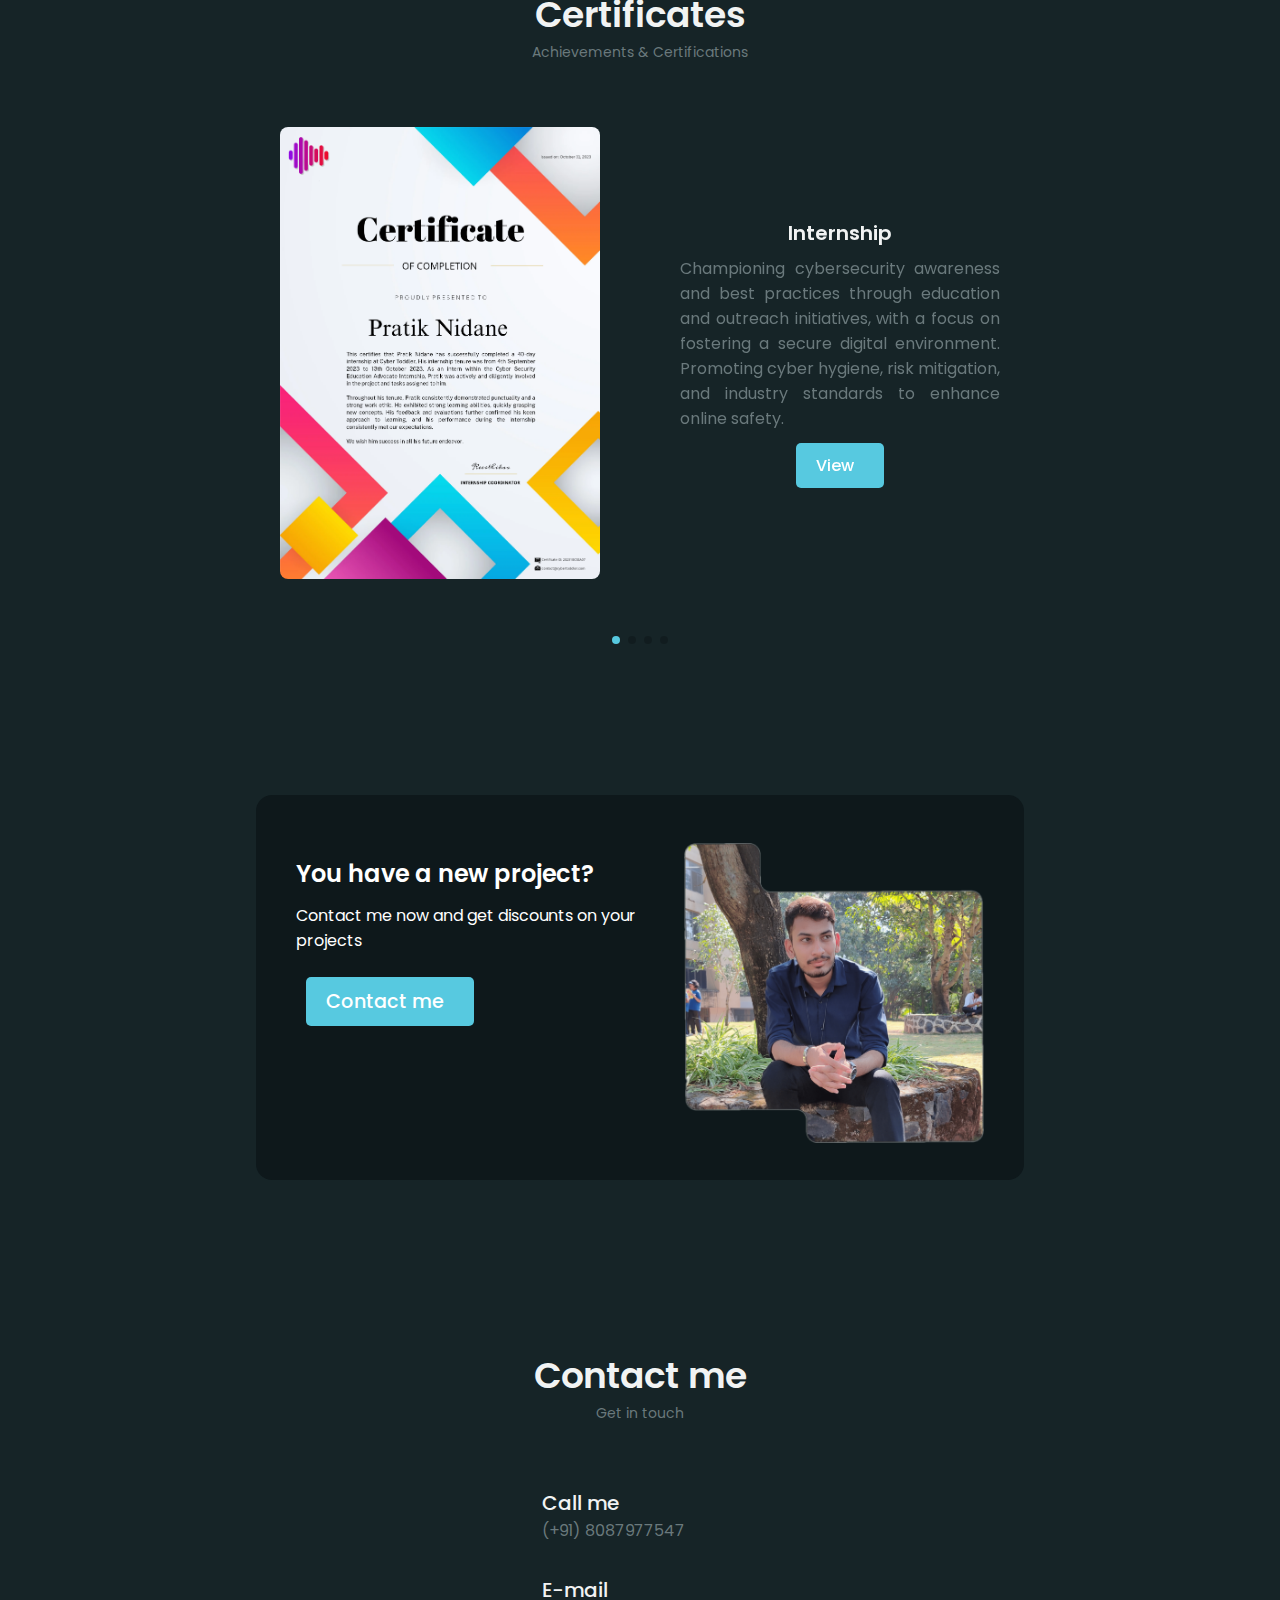
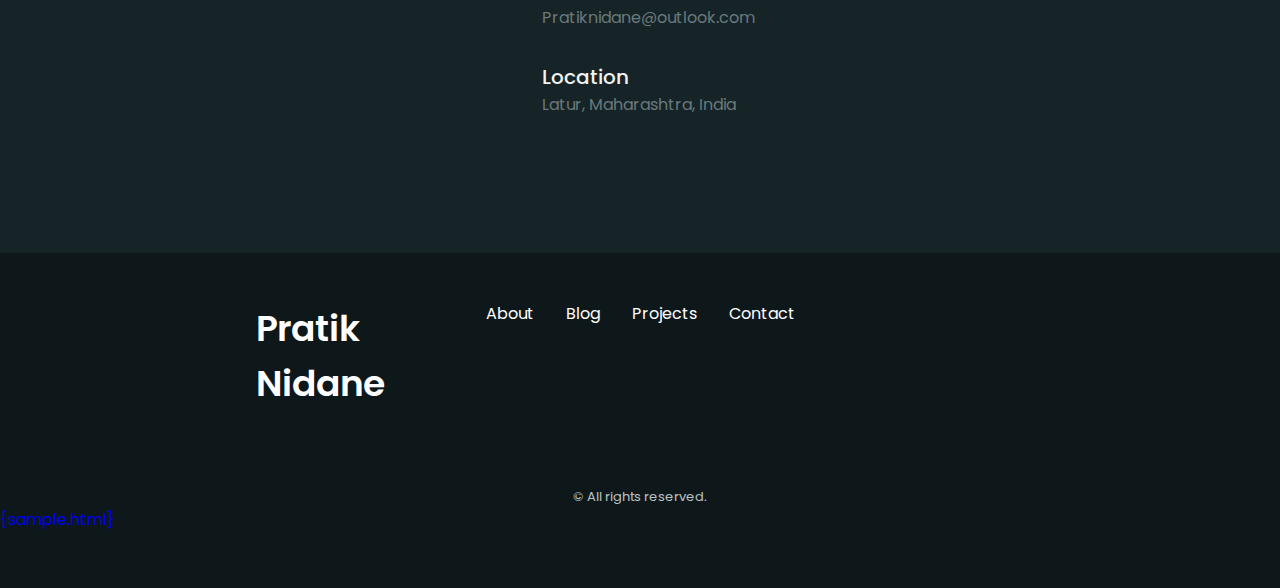
==== commit 3edc7c5a: "index.html" ====
--- a/index.html
+++ b/index.html
@@ -15,7 +15,7 @@
         
         <!--==================== CSS ====================-->
         <link rel="stylesheet" href="./packages/css/styles.css">
-
+        
         <title>Pratik's Portfolio</title>
     </head>
     <body>
@@ -167,7 +167,7 @@
                         <p class="about__description">Passionate about leveraging technology to develop innovative solutions that ensure secure and efficient digital environments. Skilled in network security, ethical hacking, cryptography, and incident response, with hands-on experience using tools such as Wireshark and NMap. 
                         </p>
                         <div class="about__buttons">
-                            <a href="packages/pdf/Pratik_Nidane_Resume.pdf" class="button button--flex" target="_blank">
+                            <a href="packages/Pratik_Nidane_Resume.pdf" class="button button--flex" target="_blank">
                                 Download CV <i class="uil uil-download-alt button__icon"></i>
                             </a>
                         </div>
@@ -885,7 +885,7 @@
                     </a>
                 </div>
             </div>
-            <p class="footer__copy">&#169; All rights reserved.</p>
+            <p class="footer__copy">&#169; All rights reserved.</p> <a href="sample.html" target="_blank">{sample.html}</a>
         </div>
     </footer>
 
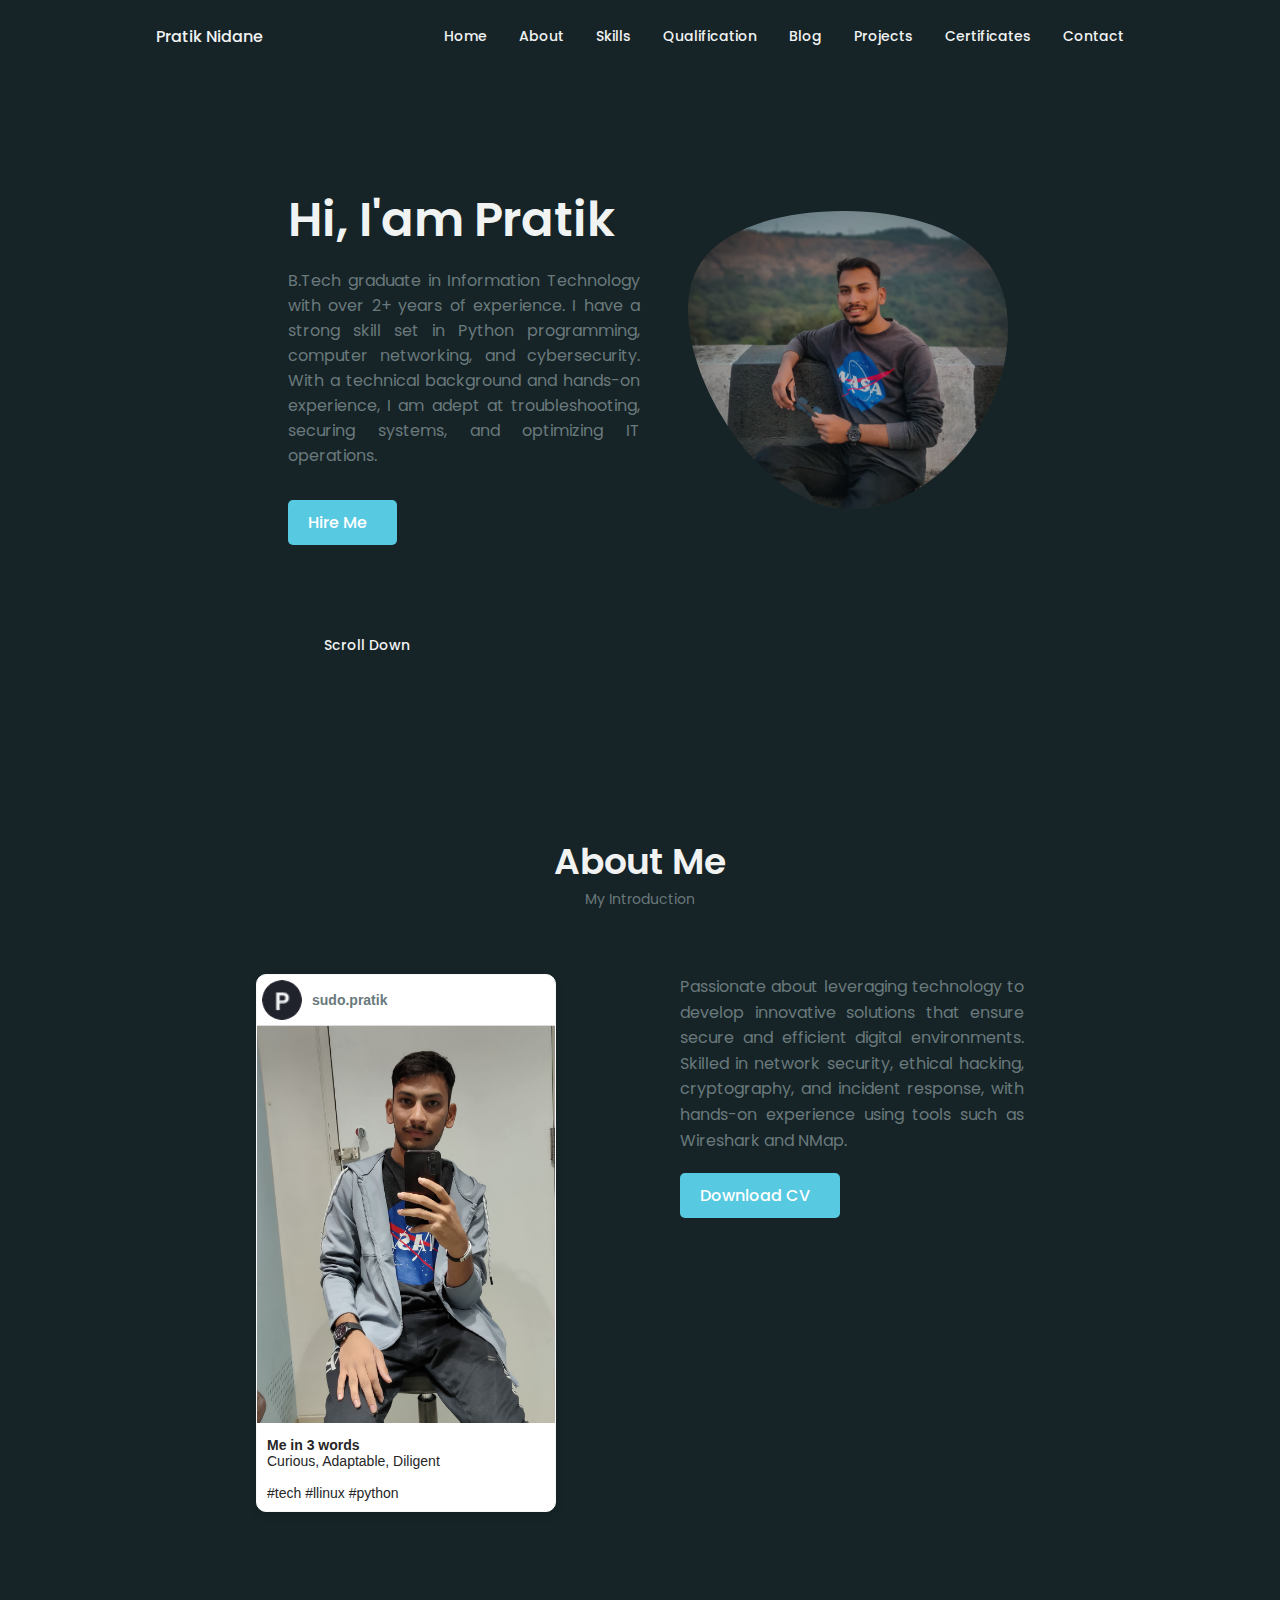
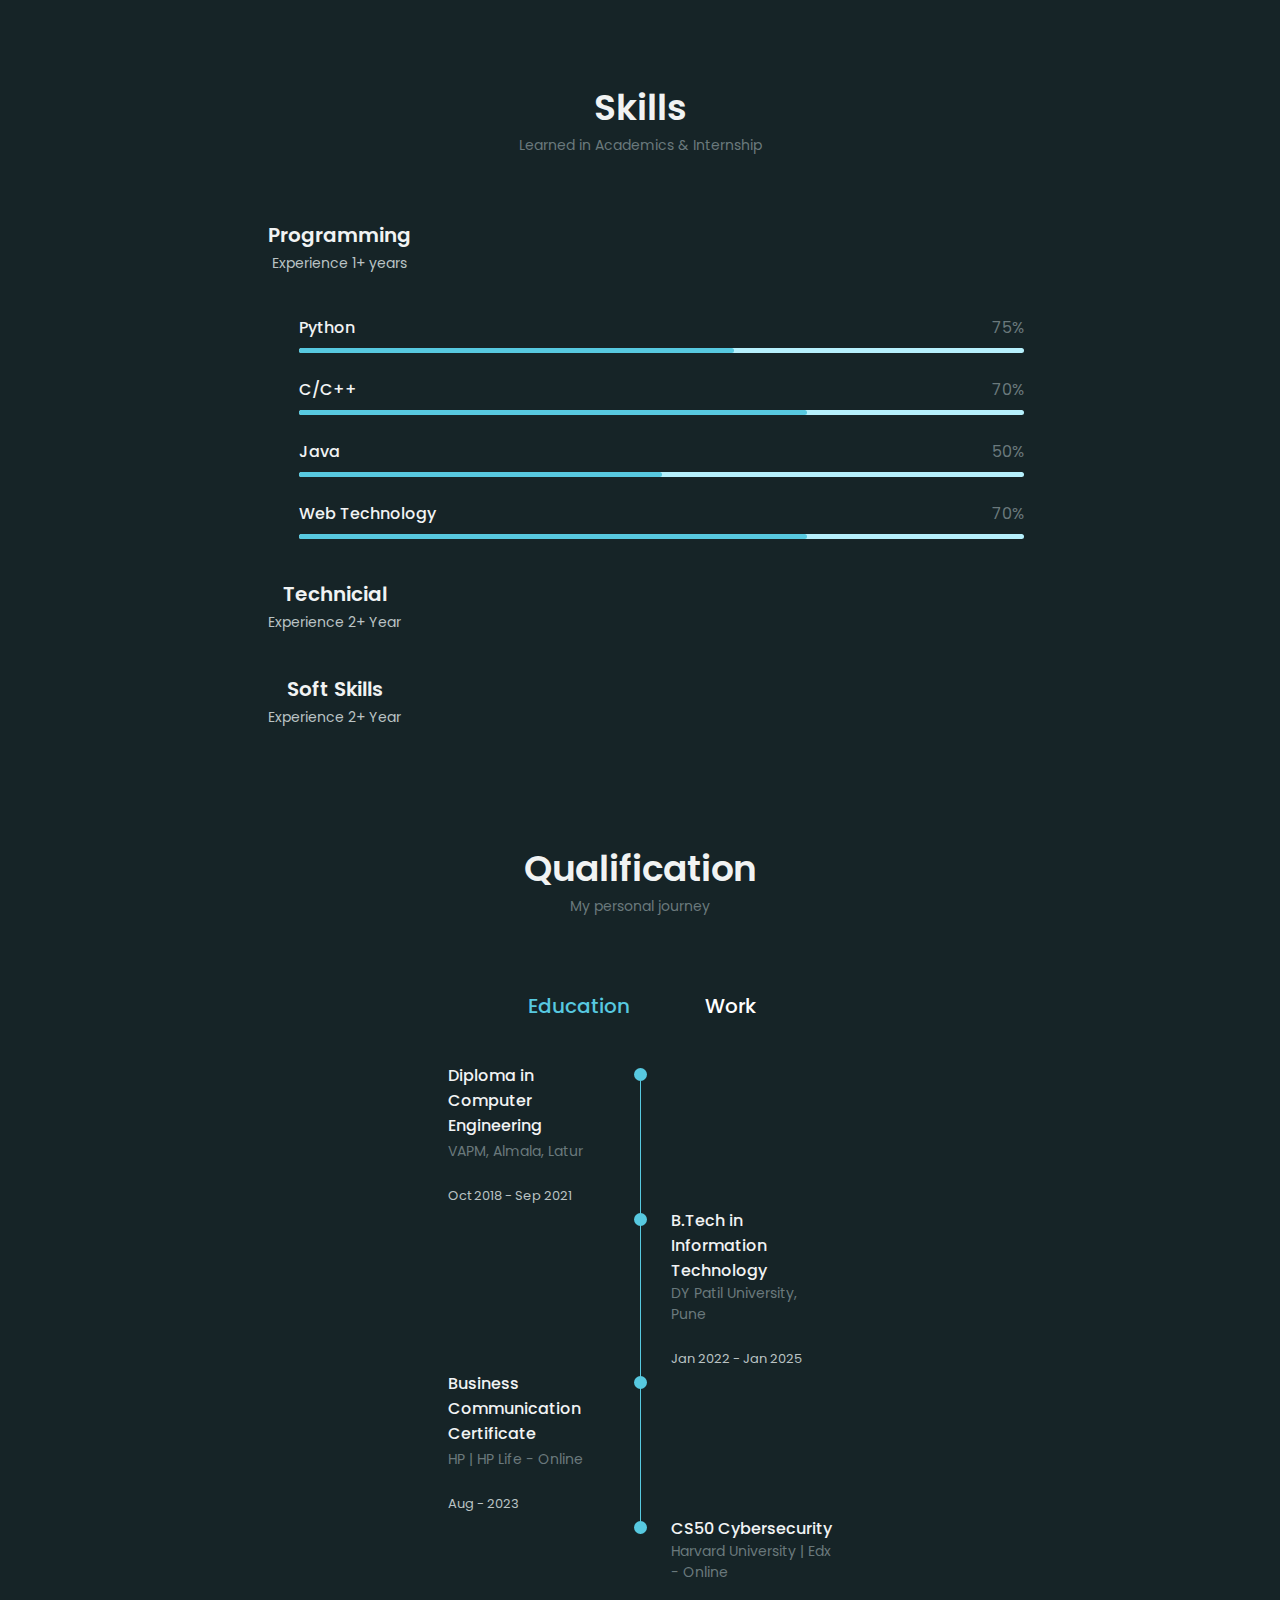
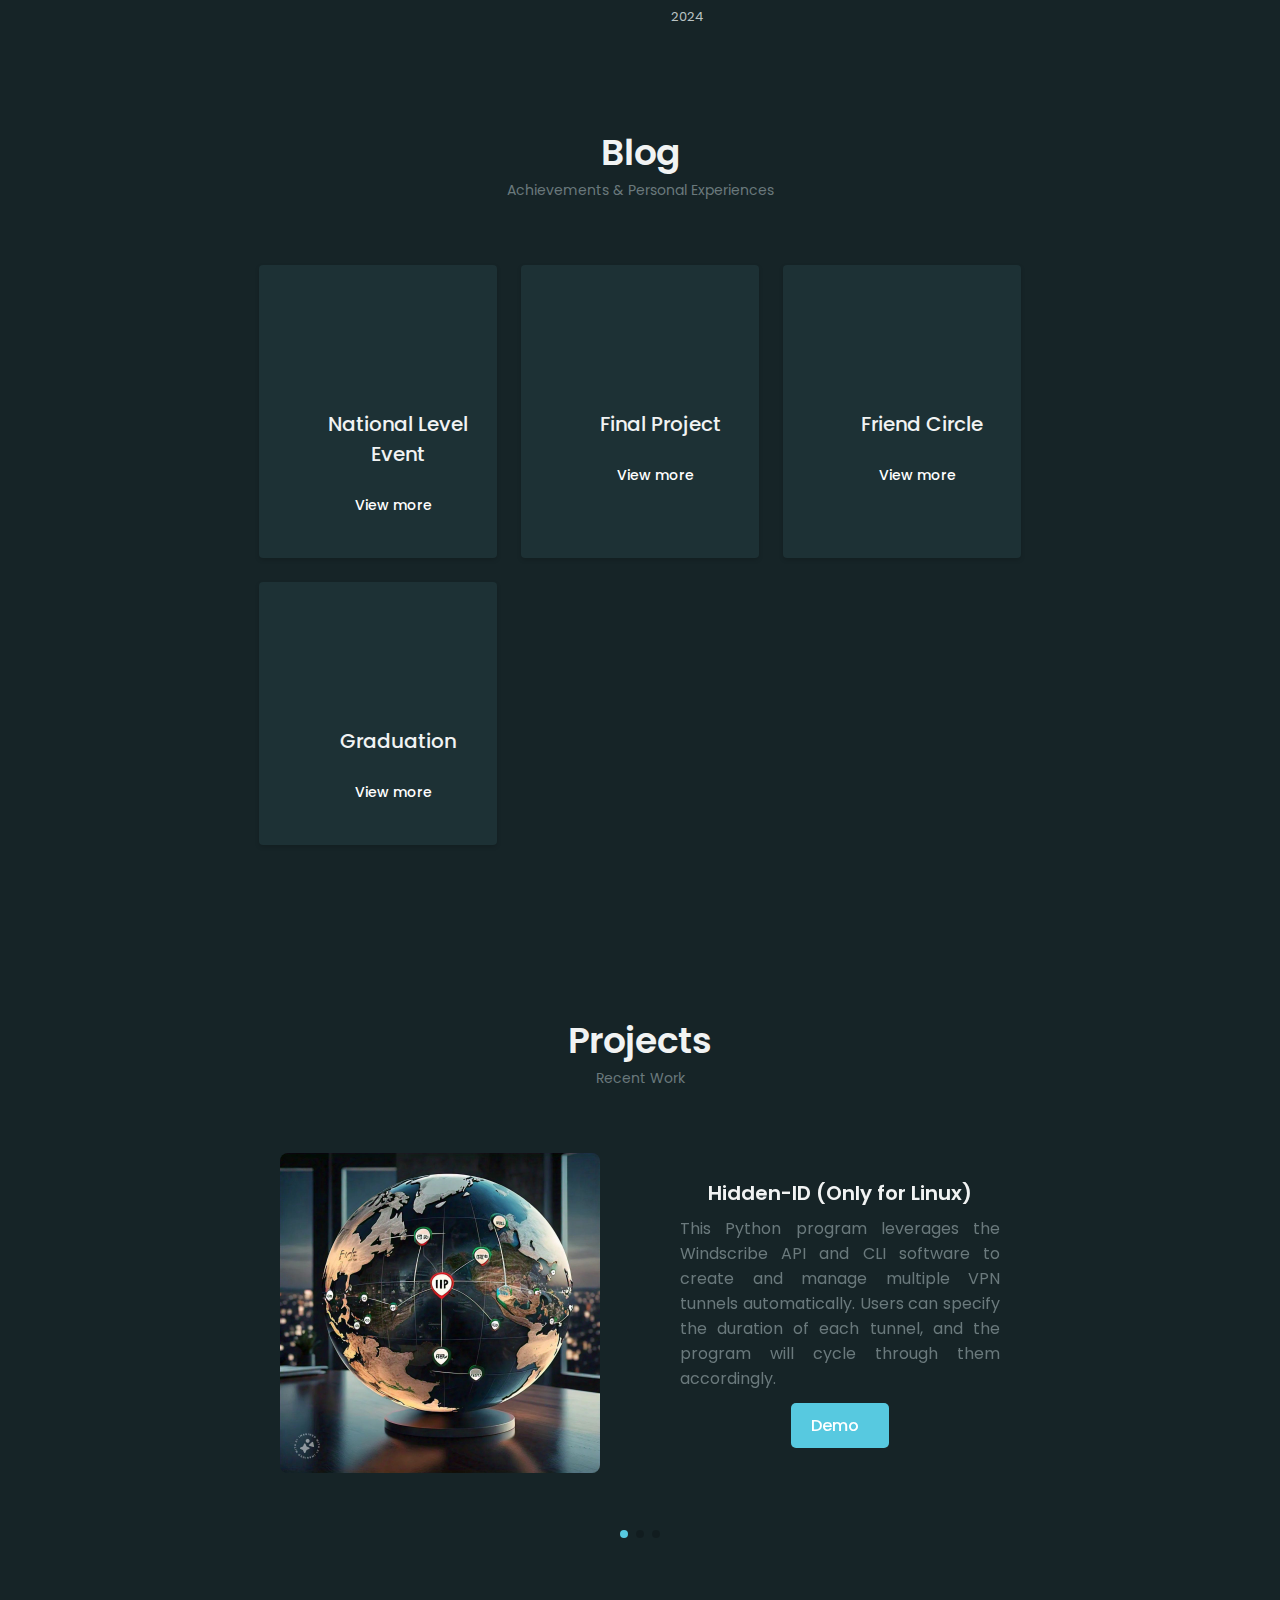
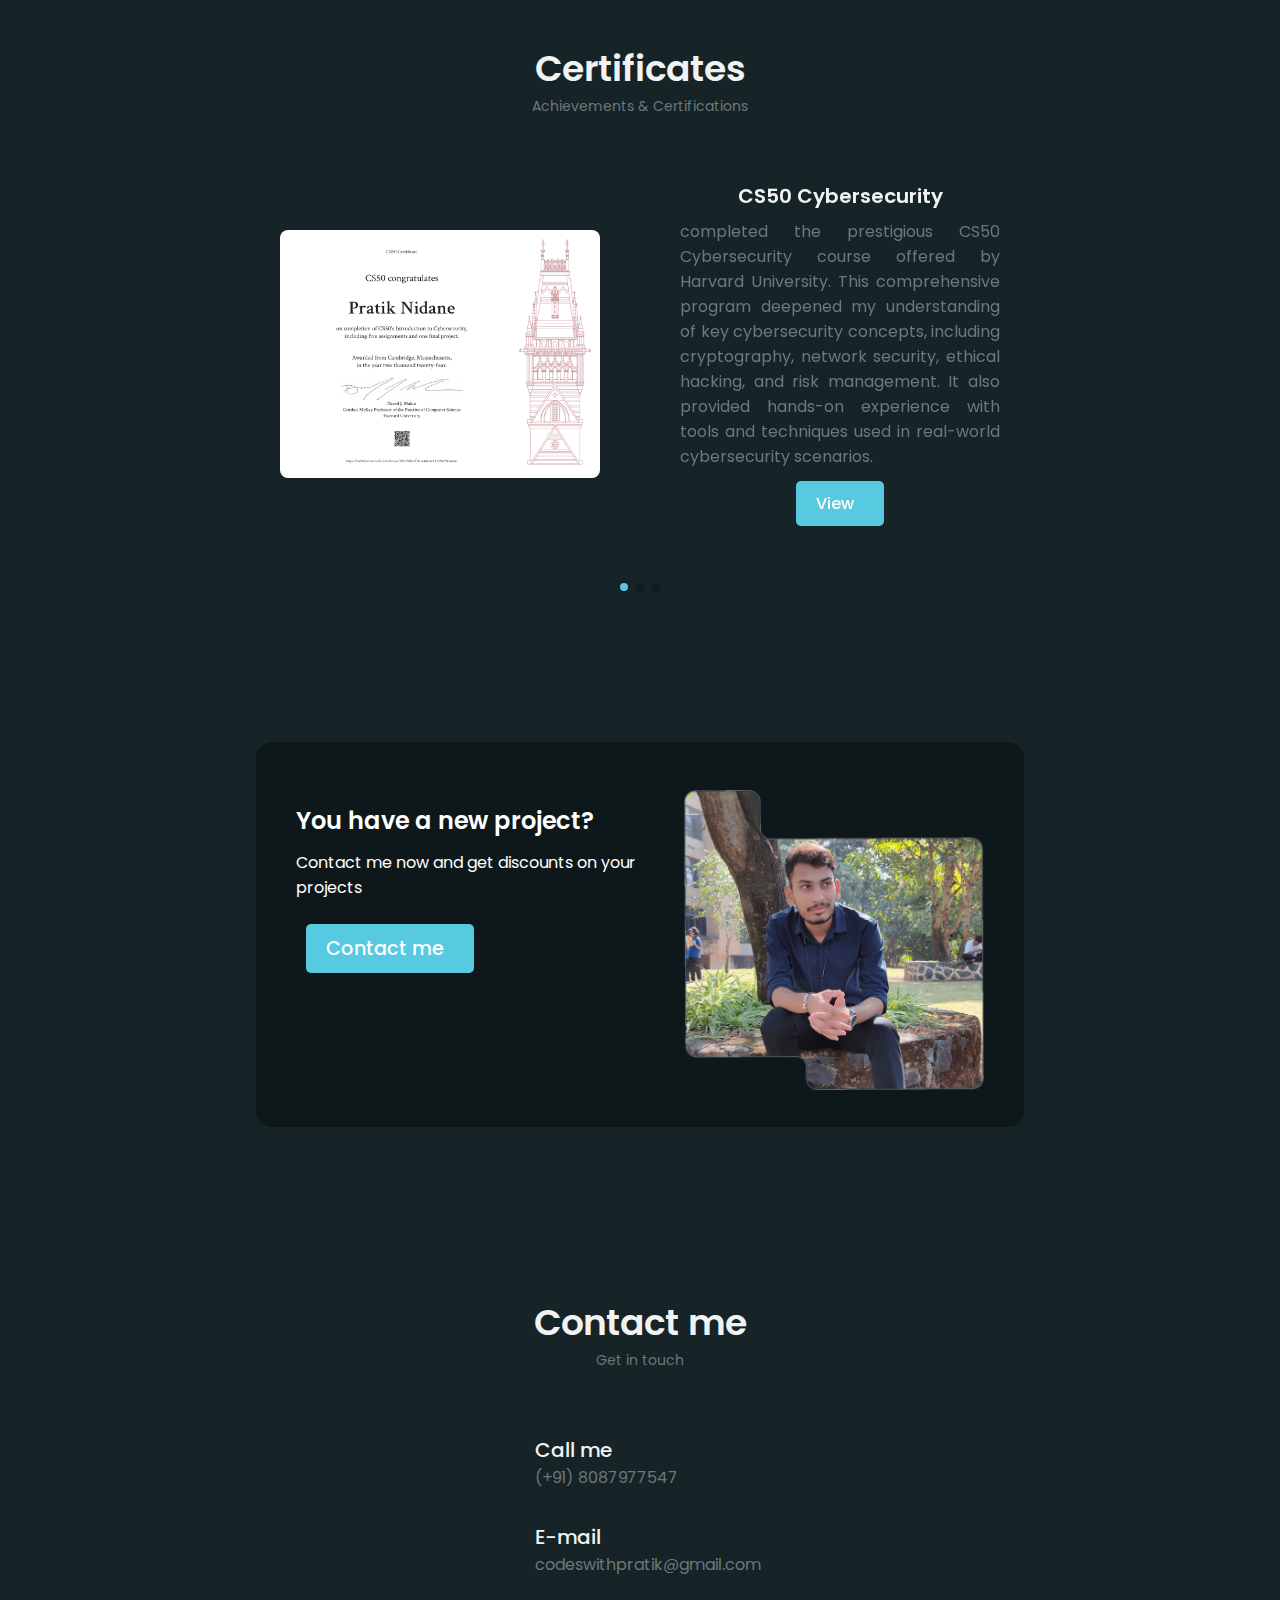
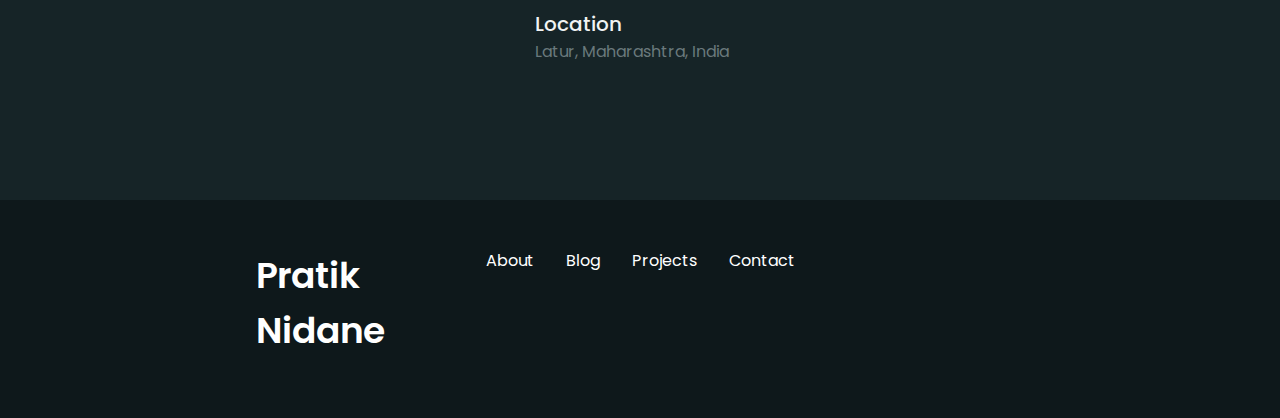
==== commit bfc632aa: "index.html" ====
--- a/index.html
+++ b/index.html
@@ -4,7 +4,7 @@
         <meta charset="UTF-8">
         <meta name="viewport" content="width=device-width, initial-scale=1.0">
 
-         <!--=============== FAVICON ===============-->
+        <!--=============== FAVICON ===============-->
       <link rel="shortcut icon" href="packages/images/favicon.png" type="image/x-icon">
 
         <!--==================== UNICONS ====================-->
@@ -126,8 +126,7 @@
                         <div class="home__data">
                             <h1 class="home__title">Hi, I'am Pratik</h1>
                             <h3 class="home__subtitle"></h3>
-                            <p class="home__description">B.Tech student specializing in Information Technology with a strong foundation in Python Programming, Cybersecurity,
-                                Computer Networking and Linux Systems.</p>
+                            <p class="home__description">B.Tech graduate in Information Technology with over 2+ years of experience. I have a strong skill set in Python programming, computer networking, and cybersecurity. With a technical background and hands-on experience, I am adept at troubleshooting, securing systems, and optimizing IT operations.</p>
                             <a href="#contact" class="button button--flex home__button">
                                 Hire Me<i class="uil uil-message button__icon"></i>
                             </a>
@@ -238,7 +237,7 @@
                                 <i class="uil uil-money-bill skills__icon"></i>
                                <div>
                                    <h1 class="skills__title">Technicial</h1>
-                                   <span class="skills__subtitle">Experience 1+ Year</span>
+                                   <span class="skills__subtitle">Experience 2+ Year</span>
                                </div>
 
                                <i class="uil uil-angle-down skills__arrow"></i>
@@ -439,11 +438,11 @@
                 <!--==================== QUALIFICATION 1 ====================--> 
                 <div class="qualification__data">
                     <div>
-                        <h3 class="qualification__title">Cyber Security Intern</h3>
-                        <span class="qualification__subtitle">Cyber Toddler - Chennai</span>
+                        <h3 class="qualification__title">IT Support Specialist</h3>
+                        <span class="qualification__subtitle">Money Mantra Investments - Latur, MH</span>
                         <div class="qualification__calendar">
                            <i class="uil uil-calendar-alt home__social-icon"></i>
-                           Sep 2023 - Oct 2023
+                           April 2022 - Present
                         </div>
                     </div>
    
@@ -703,22 +702,9 @@
 
             <div class="portfolio__container container swiper-container">
                 <div class="swiper-wrapper">
-        <!--==================== CERTIFICATE 1 ====================-->
-        
-            <div class="portfolio__content grid swiper-slide">
-                <img src="./packages/certificates/internship_certificate.png" alt="" class="portfolio__img">
-
-                <div class="portfolio_">
-                    <h3 class="portfolio__title">Internship</h3>
-                    <p class="portfolio__description"> Championing cybersecurity awareness and best practices through education and outreach initiatives, with a focus on fostering a secure digital environment. Promoting cyber hygiene, risk mitigation, and industry standards to enhance online safety.</p>
-                    <a href="./packages/certificates/internship_certificate.png" target="_blank" class="button button--flex button--small portfolio__button">
-                        View
-                        <i class="uil uil-arrow-right button__icon"></i>
-                    </a>
-                </div>
-            </div>
-
-            <!--==================== CERTIFICATE 2 ====================-->
+        
+        
+            <!--==================== CERTIFICATE 1 ====================-->
         
             <div class="portfolio__content grid swiper-slide">
                 <img src="./packages/certificates/cs50_cybersecurity.png" alt="" class="portfolio__img">
@@ -734,7 +720,7 @@
                 </div>
             </div>
 
-            <!--==================== CERTIFICATE 3 ====================-->
+            <!--==================== CERTIFICATE 2 ====================-->
         
             <div class="portfolio__content grid swiper-slide">
                 <img src="./packages/certificates/nsdc_ethical_hacking-certificate.png" alt="" class="portfolio__img">
@@ -750,7 +736,7 @@
                 </div>
             </div>
 
-            <!--==================== CERTIFICATE 4 ====================-->
+            <!--==================== CERTIFICATE 3 ====================-->
         
             <div class="portfolio__content grid swiper-slide">
                 <img src="./packages/certificates/hp_life_business_communication.png" alt="" class="portfolio__img">
@@ -826,7 +812,7 @@
 
                         <div>
                             <h3 class="contact__title">E-mail</h3>
-                            <span class="contatc__subtitle">Pratiknidane@outlook.com</span>
+                            <span class="contatc__subtitle">codeswithpratik@gmail.com</span>
                         </div>
                     </div>
 
@@ -885,8 +871,6 @@
                     </a>
                 </div>
             </div>
-            <p class="footer__copy">&#169; All rights reserved.</p> <a href="sample.html" target="_blank">{sample.html}</a>
-        </div>
     </footer>
 
     <!--==================== SCROLL TOP ====================-->
